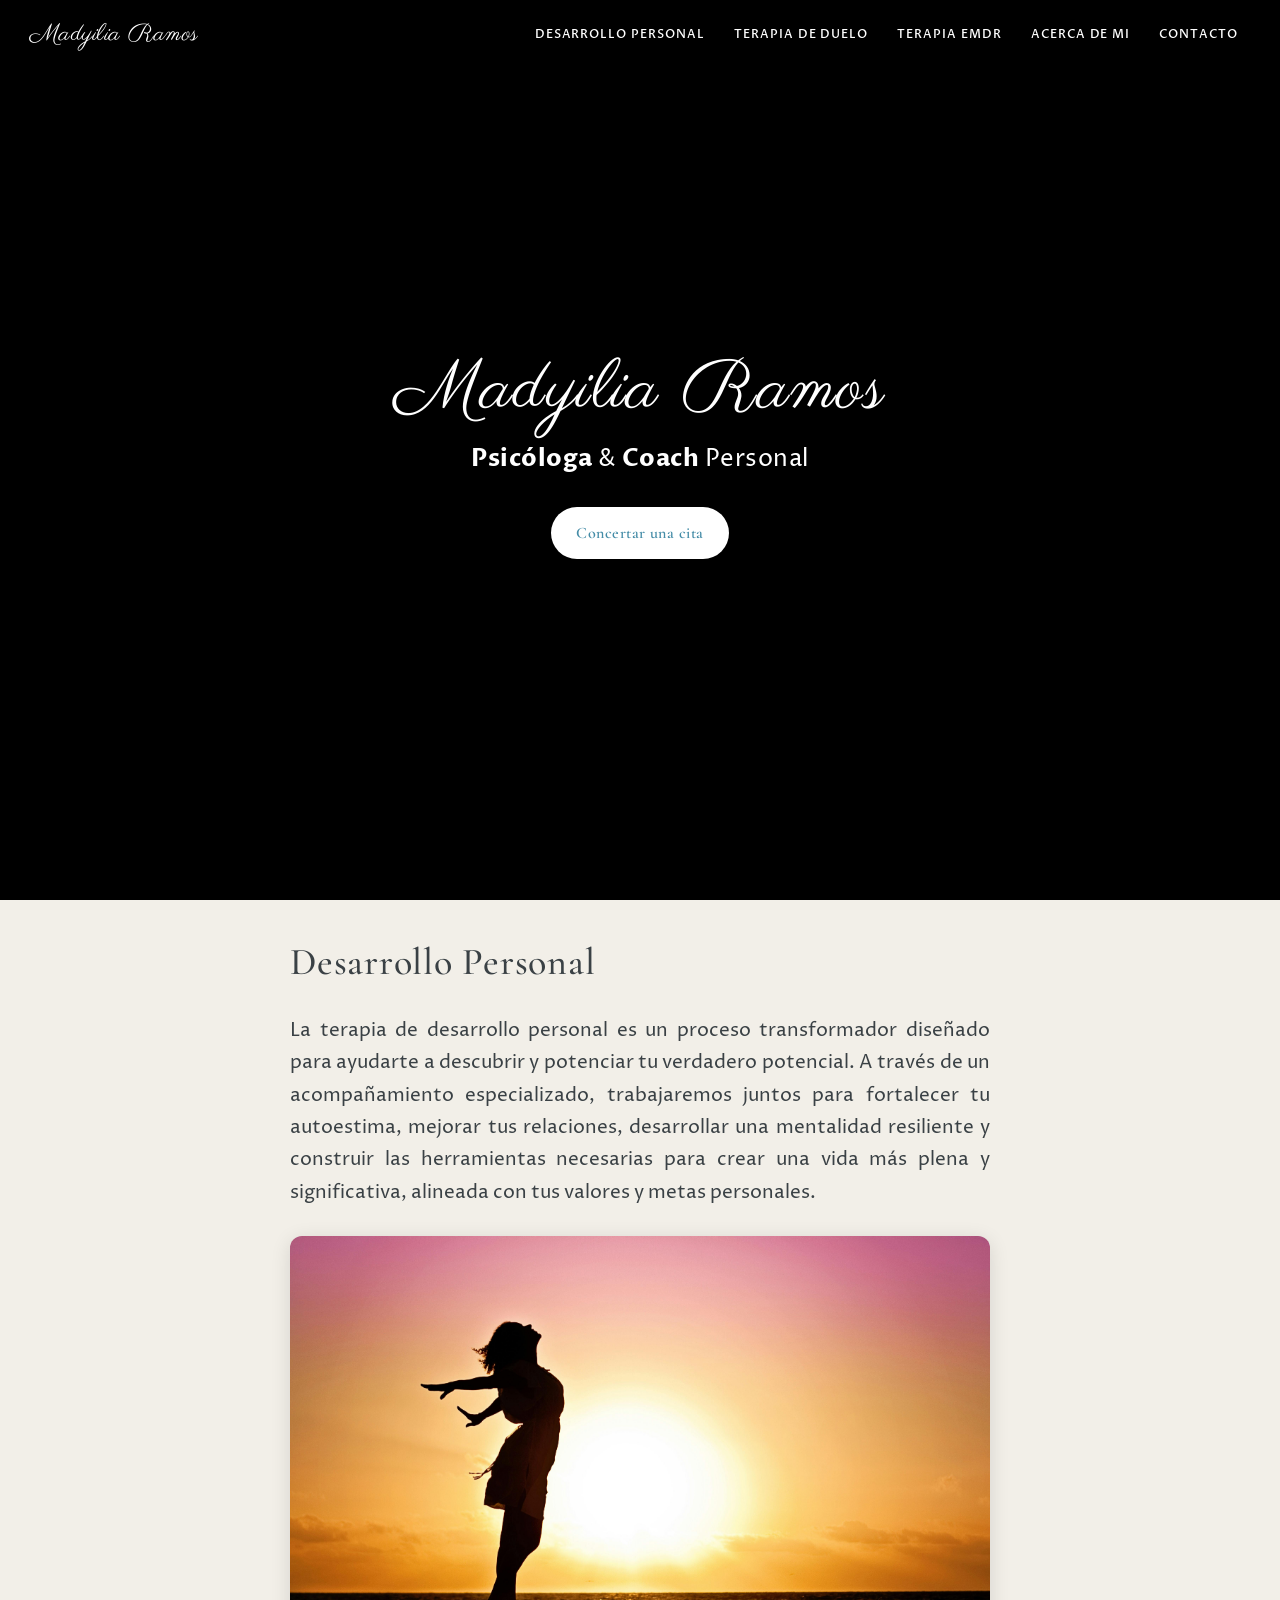
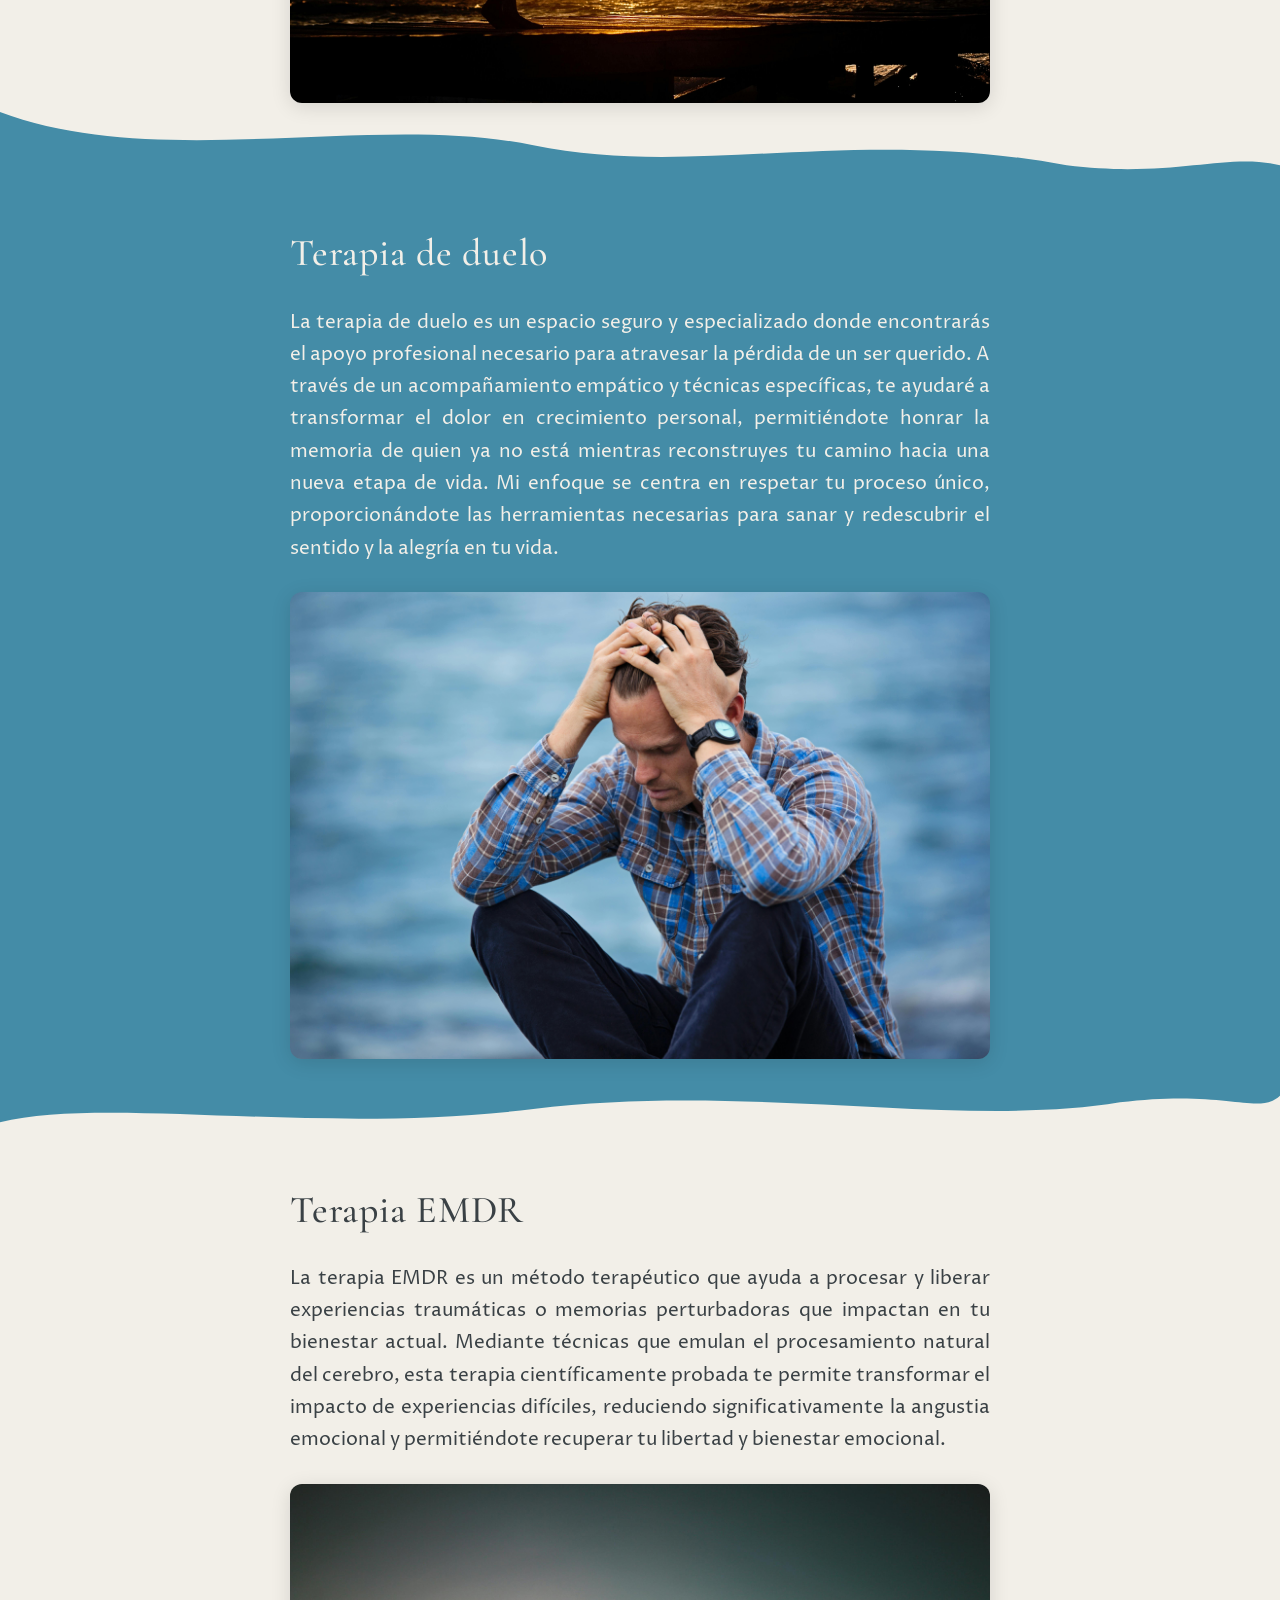
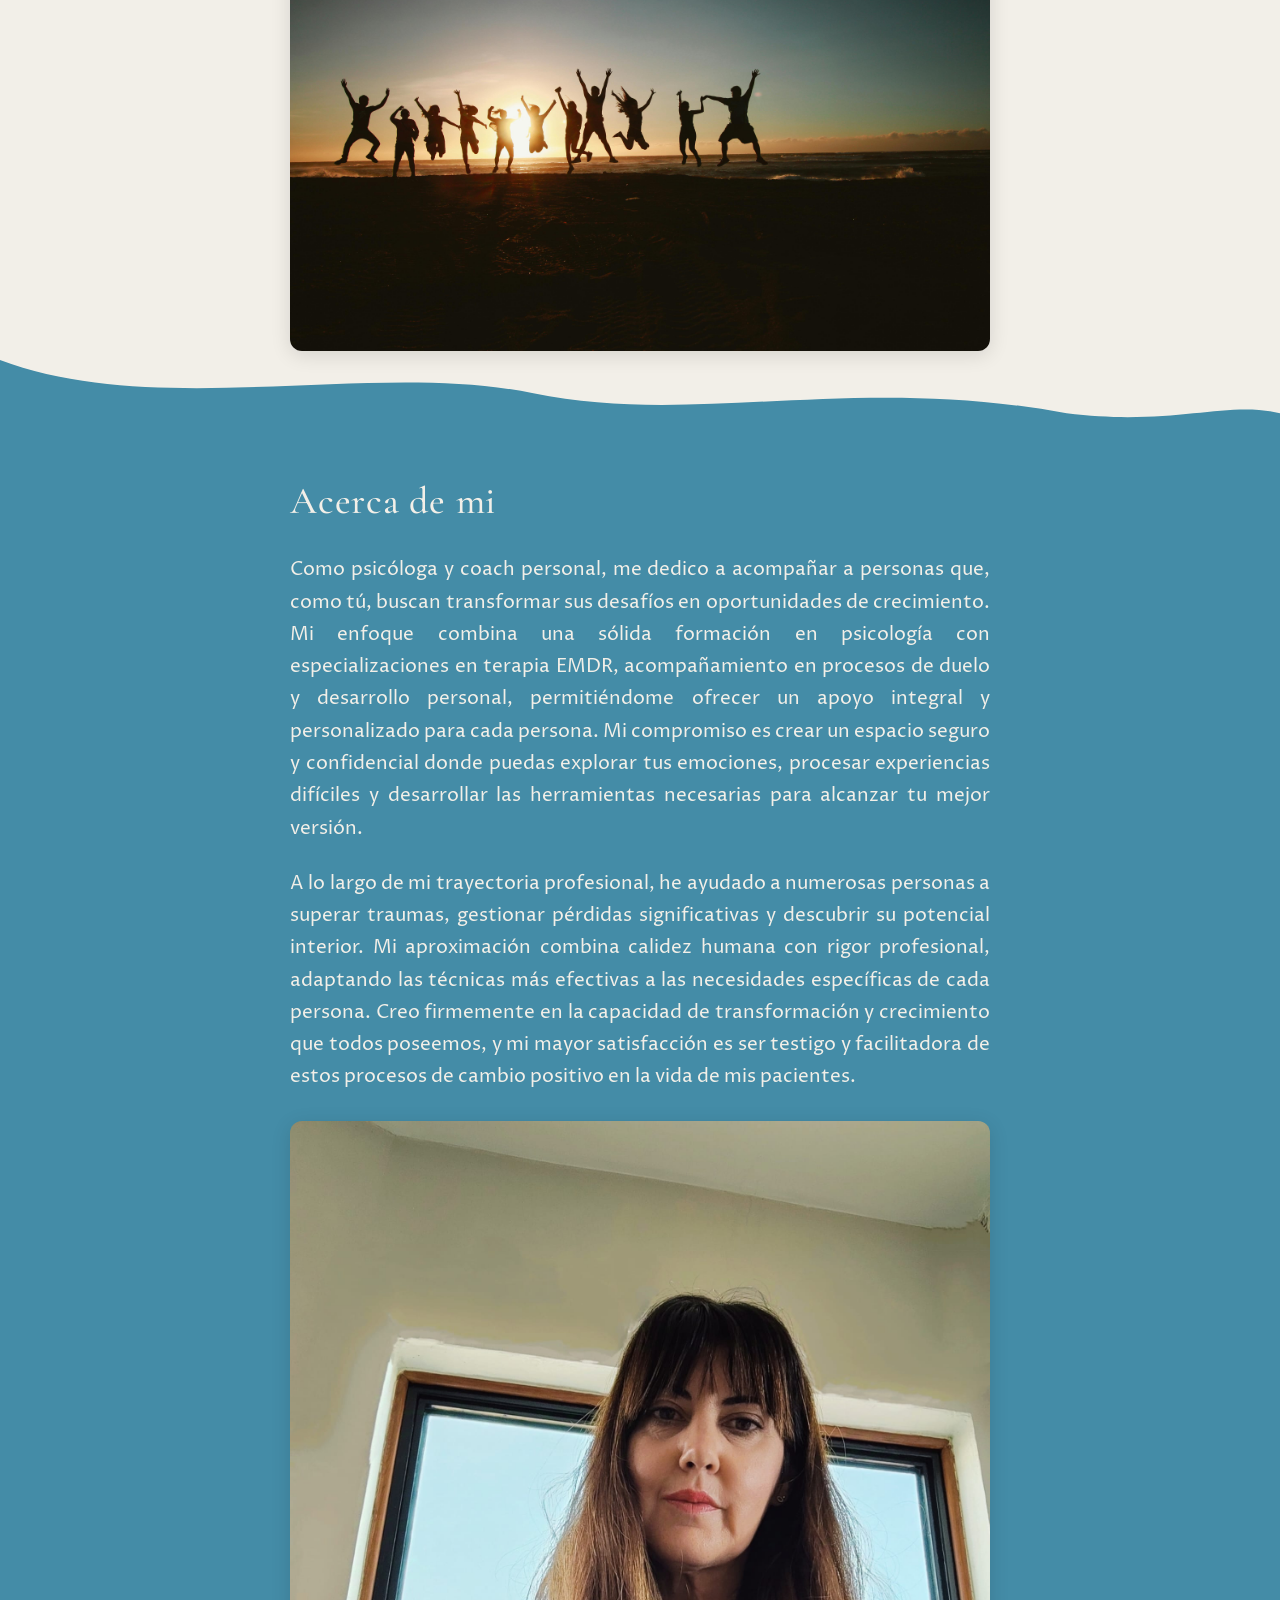
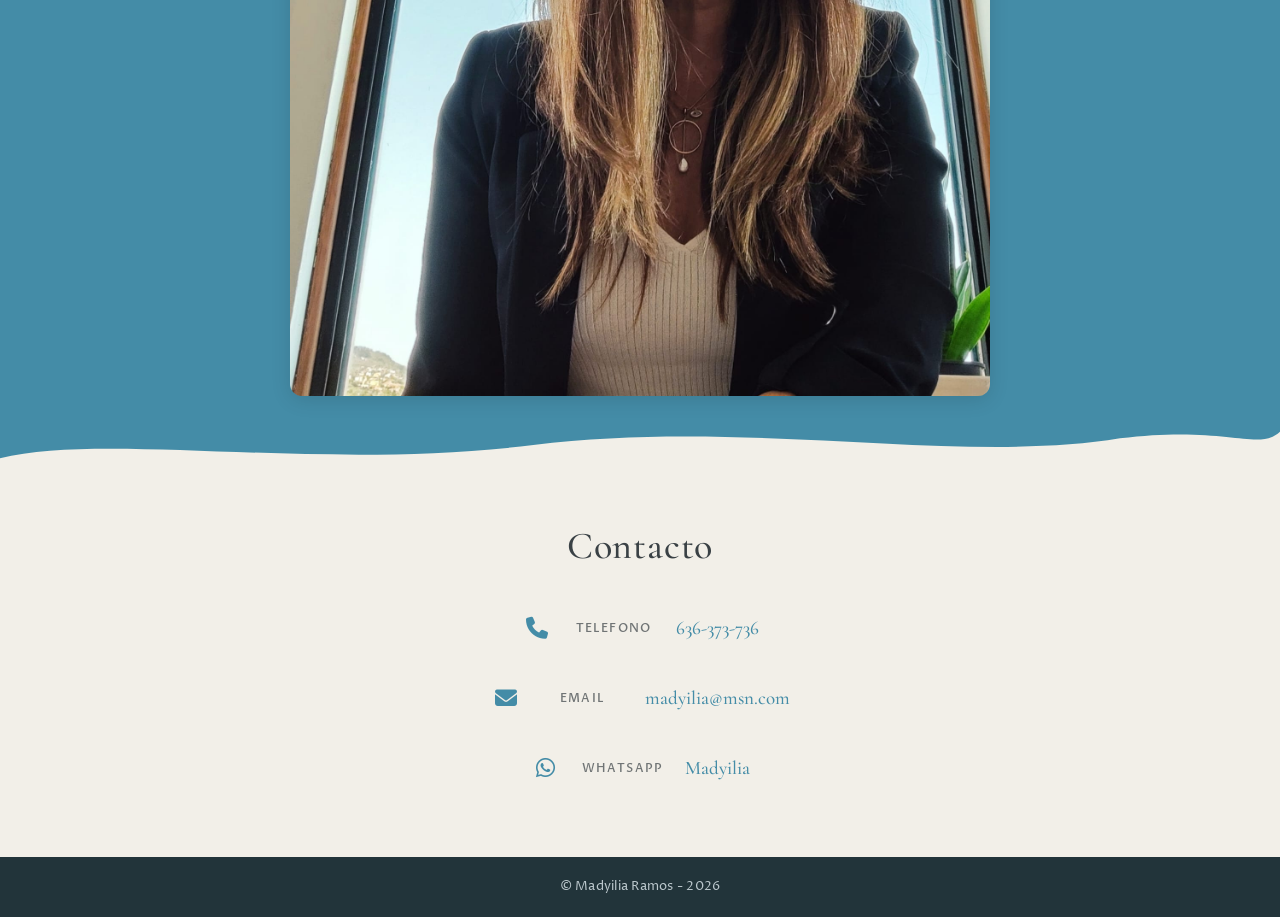
==== index.html @ 3006265f "adding automatic year" ====
<!DOCTYPE html>
<html lang="es">
<head>
    <meta charset="UTF-8">
    <meta name="viewport" content="width=device-width, initial-scale=1.0">
    <title>Madyilia Ramos - Psicóloga & Coach Personal</title>
    <meta name="description" content="Madyilia Ramos - Psicóloga & Coach Personal">

    <!-- Open Graph -->
    <meta property="og:title" content="Madyilia Ramos - Psicóloga & Coach Personal">
    <meta property="og:description" content="Madyilia Ramos - Psicóloga & Coach Personal">
    <meta property="og:type" content="website">

    <!-- Google Fonts -->
    <link rel="preconnect" href="https://fonts.googleapis.com">
    <link rel="preconnect" href="https://fonts.gstatic.com" crossorigin>
    <link href="https://fonts.googleapis.com/css2?family=Cormorant+Garamond:ital,wght@0,400;0,500;0,600;0,700;1,400&family=Parisienne&family=Proza+Libre:ital,wght@0,400;0,500;0,600;1,400&display=swap" rel="stylesheet">

    <!-- Font Awesome -->
    <link rel="stylesheet" href="https://cdnjs.cloudflare.com/ajax/libs/font-awesome/6.6.0/css/all.min.css">

    <!-- Custom Stylesheet -->
    <link rel="stylesheet" href="css/style.css">
</head>
<body>
    <!-- Top Navigation Bar -->
    <nav class="top-nav">
        <div class="nav-brand">
            <a href="#site-head">Madyilia Ramos</a>
        </div>
        <div class="nav-links">
            <a class="nav-item" href="#desarrollo-personal" data-section="desarrollo-personal">Desarrollo Personal</a>
            <a class="nav-item" href="#terapia-de-duelo" data-section="terapia-de-duelo">Terapia de duelo</a>
            <a class="nav-item" href="#terapia-emdr" data-section="terapia-emdr">Terapia EMDR</a>
            <a class="nav-item" href="#acerca-de-mi" data-section="acerca-de-mi">Acerca de mi</a>
            <a class="nav-item" href="#contacto" data-section="contacto">Contacto</a>
        </div>
    </nav>

    <!-- Header / Hero Section -->
    <header id="site-head">
        <video autoplay muted loop playsinline>
            <source src="videos/header.mp4" type="video/mp4">
        </video>
        <div class="hero-overlay"></div>

        <div class="vertical">
            <div class="site-head-content inner">
                <h1 class="blog-title">Madyilia Ramos</h1>
                <h2 class="blog-description"><b>Psicóloga</b> & <b>Coach</b> Personal</h2>
                <a class="cta-button" href="#contacto">Concertar una cita</a>
            </div>
        </div>

        <a id="header-arrow" href="#desarrollo-personal">
            <i class="fa fa-angle-down"></i>
        </a>
    </header>

    <!-- Main Content -->
    <main>
        <!-- Section 1: Desarrollo Personal (Light) -->
        <div class="post-holder light">
            <article class="post first" id="desarrollo-personal">
                <header class="post-header">
                    <h2 class="post-title">Desarrollo Personal</h2>
                </header>
                <section class="post-content">
                    <p>La terapia de desarrollo personal es un proceso transformador diseñado para ayudarte a descubrir y potenciar tu verdadero potencial. A través de un acompañamiento especializado, trabajaremos juntos para fortalecer tu autoestima, mejorar tus relaciones, desarrollar una mentalidad resiliente y construir las herramientas necesarias para crear una vida más plena y significativa, alineada con tus valores y metas personales.</p>
                    <img src="images/desarrollopersonal.jpg" alt="Desarrollo personal">
                </section>
            </article>
        </div>

        <!-- Section 2: Terapia de duelo (Dark) -->
        <div class="post-holder dark">
            <article class="post" id="terapia-de-duelo">
                <header class="post-header">
                    <h2 class="post-title">Terapia de duelo</h2>
                </header>
                <section class="post-content">
                    <p>La terapia de duelo es un espacio seguro y especializado donde encontrarás el apoyo profesional necesario para atravesar la pérdida de un ser querido. A través de un acompañamiento empático y técnicas específicas, te ayudaré a transformar el dolor en crecimiento personal, permitiéndote honrar la memoria de quien ya no está mientras reconstruyes tu camino hacia una nueva etapa de vida. Mi enfoque se centra en respetar tu proceso único, proporcionándote las herramientas necesarias para sanar y redescubrir el sentido y la alegría en tu vida.</p>
                    <img src="images/duelo.jpg" alt="Terapia de duelo">
                </section>
            </article>
        </div>

        <!-- Section 3: Terapia EMDR (Light) -->
        <div class="post-holder light">
            <article class="post" id="terapia-emdr">
                <header class="post-header">
                    <h2 class="post-title">Terapia EMDR</h2>
                </header>
                <section class="post-content">
                    <p>La terapia EMDR es un método terapéutico que ayuda a procesar y liberar experiencias traumáticas o memorias perturbadoras que impactan en tu bienestar actual. Mediante técnicas que emulan el procesamiento natural del cerebro, esta terapia científicamente probada te permite transformar el impacto de experiencias difíciles, reduciendo significativamente la angustia emocional y permitiéndote recuperar tu libertad y bienestar emocional.</p>
                    <img src="images/felicidad.jpg" alt="Terapia EMDR">
                </section>
            </article>
        </div>

        <!-- Section 4: Acerca de mi (Dark) -->
        <div class="post-holder dark">
            <article class="post" id="acerca-de-mi">
                <header class="post-header">
                    <h2 class="post-title">Acerca de mi</h2>
                </header>
                <section class="post-content">
                    <p>Como psicóloga y coach personal, me dedico a acompañar a personas que, como tú, buscan transformar sus desafíos en oportunidades de crecimiento. Mi enfoque combina una sólida formación en psicología con especializaciones en terapia EMDR, acompañamiento en procesos de duelo y desarrollo personal, permitiéndome ofrecer un apoyo integral y personalizado para cada persona. Mi compromiso es crear un espacio seguro y confidencial donde puedas explorar tus emociones, procesar experiencias difíciles y desarrollar las herramientas necesarias para alcanzar tu mejor versión.</p>
                    <p>A lo largo de mi trayectoria profesional, he ayudado a numerosas personas a superar traumas, gestionar pérdidas significativas y descubrir su potencial interior. Mi aproximación combina calidez humana con rigor profesional, adaptando las técnicas más efectivas a las necesidades específicas de cada persona. Creo firmemente en la capacidad de transformación y crecimiento que todos poseemos, y mi mayor satisfacción es ser testigo y facilitadora de estos procesos de cambio positivo en la vida de mis pacientes.</p>
                    <img src="images/madyi.jpeg" alt="Madyilia">
                </section>
            </article>
        </div>

        <!-- Section 5: Contacto (Light) -->
        <div class="post-holder light last">
            <article class="post last" id="contacto">
                <header class="post-header">
                    <h2 class="post-title">Contacto</h2>
                </header>
                <section class="post-content">
                    <div class="contact-list">
                        <div class="contact-item">
                            <a href="tel:+34636373736" class="contact-link">
                                <i class="fa fa-phone"></i>
                                <span class="contact-label">telefono</span>
                                <span class="contact-value">636-373-736</span>
                            </a>
                        </div>
                        <div class="contact-item">
                            <a href="mailto:madyilia@msn.com" class="contact-link">
                                <i class="fa fa-envelope"></i>
                                <span class="contact-label">email</span>
                                <span class="contact-value">madyilia@msn.com</span>
                            </a>
                        </div>
                        <div class="contact-item">
                            <a href="https://wa.me/+34636373736" class="contact-link" target="_blank" rel="noopener">
                                <i class="fa-brands fa-whatsapp"></i>
                                <span class="contact-label">whatsapp</span>
                                <span class="contact-value">Madyilia</span>
                            </a>
                        </div>
                    </div>
                </section>
            </article>
        </div>
    </main>

    <!-- Footer -->
    <footer class="site-footer">
        <p class="copyright">&copy; Madyilia Ramos - <span id="current-year"></span></p>
    </footer>

    <!-- JavaScript -->
    <script src="js/main.js"></script>
</body>
</html>
---- css/style.css ----
/* ===== CSS Custom Properties ===== */
:root {
    /* Cover / Landing area */
    --cover-text-color: #b2dcf7;
    --highlight: #448ca7;
    --highlight-contrast: #b2dcf7;
    --highlight-inverse: #b2dcf7;
    --highlight-inverse-contrast: white;

    /* Sticky navigation */
    --sticky-menu-text-color: #448ca7;

    /* Light section */
    --section-light-text-color: #3a4145;
    --section-light-bg-color: #f2efe8;

    /* Dark section */
    --section-dark-text-color: #f2efe8;
    --section-dark-bg-color: #448ca7;

    /* Shared */
    --section-uni-quote: grey;
    --section-uni-code-bg-color: #e0ded7;

    /* Footer */
    --footer-color-background: #22343a;
    --footer-color: #bbc7cc;

    /* Dynamic variables */
    --color-text: var(--section-light-text-color);
    --color-background: var(--section-light-bg-color);
}

/* ===== CSS Reset / Normalize ===== */
*, *::before, *::after {
    box-sizing: border-box;
}

/* ===== Base Styles ===== */
html {
    height: 100%;
    max-height: 100%;
    font-size: 62.5%;
    overflow-x: hidden;
    scroll-behavior: smooth;
}

body {
    margin: 0;
    height: 100%;
    max-height: 100%;
    font-family: "Proza Libre", sans-serif;
    font-size: 1.9rem;
    line-height: 1.7em;
    color: var(--section-light-text-color);
    font-weight: 400;
}

::selection {
    color: #222;
    background: #d6edff;
    text-shadow: none;
}

/* ===== Typography ===== */
h1, h2, h3, h4, h5, h6 {
    text-rendering: optimizeLegibility;
    line-height: 1.1;
    margin-top: 0;
    margin-bottom: 0.5em;
    font-family: "Cormorant Garamond", Georgia, serif;
    font-weight: 600;
    letter-spacing: 0.01em;
}

h1 {
    font-size: 5rem;
    line-height: 1.15em;
    font-weight: 500;
}

h2 {
    font-size: 3.8rem;
    line-height: 1.2em;
    font-weight: 600;
}

h3 {
    font-size: 3.2rem;
    line-height: 1.25em;
}

h4 {
    font-size: 2.8rem;
    line-height: 1.3em;
}

h5 {
    font-size: 2.4rem;
}

h6 {
    font-size: 2rem;
}

p {
    margin: 1.2em 0;
}

a {
    color: inherit;
    transition: all ease 0.3s;
}

a:hover {
    color: var(--sticky-menu-text-color);
}

img {
    max-width: 100%;
    height: auto;
}

/* ===== Header / Hero Section ===== */
#site-head {
    position: relative;
    display: table;
    width: 100%;
    height: 100vh;
    margin-bottom: 0;
    text-align: center;
    color: #fff;
    background: #000;
    overflow: hidden;
}

#site-head video {
    position: absolute;
    top: 0;
    left: 0;
    min-width: 100%;
    min-height: 100%;
    width: auto;
    height: auto;
    object-fit: cover;
    z-index: 1;
}

.hero-overlay {
    position: absolute;
    top: 0;
    left: 0;
    right: 0;
    bottom: 0;
    background: linear-gradient(
        to bottom,
        rgba(0, 0, 0, 0.4) 0%,
        rgba(0, 0, 0, 0.2) 40%,
        rgba(0, 0, 0, 0.3) 100%
    );
    z-index: 2;
}

#site-head .vertical {
    display: table-cell;
    vertical-align: middle;
    position: relative;
    z-index: 3;
}

#site-head .site-head-content {
    padding: 0 20px;
    position: relative;
    z-index: 3;
}

.blog-title {
    margin: 10px 0;
    font-size: 7rem;
    font-family: "Parisienne", cursive;
    font-weight: 400;
    letter-spacing: 0.02em;
    color: #fff;
    text-shadow: 0 2px 20px rgba(0, 0, 0, 0.5), 0 1px 3px rgba(0, 0, 0, 0.3);
}

.blog-description {
    margin: 0 0 2rem 0;
    font-size: 2.4rem;
    line-height: 1.5em;
    font-weight: 400;
    font-family: "Proza Libre", sans-serif;
    letter-spacing: 0.02em;
    color: #fff;
    text-shadow: 0 1px 10px rgba(0, 0, 0, 0.5), 0 1px 2px rgba(0, 0, 0, 0.3);
}

/* Hero CTA Button */
#site-head .cta-button {
    display: inline-block;
    font-family: "Cormorant Garamond", Georgia, serif;
    font-size: 1.6rem;
    font-weight: 600;
    text-decoration: none;
    color: var(--section-dark-bg-color);
    background-color: #fff;
    padding: 1rem 2.5rem;
    border-radius: 30px;
    letter-spacing: 0.03em;
    transition: all 0.3s ease;
    box-shadow: 0 4px 20px rgba(0, 0, 0, 0.3);
    margin-top: 1rem;
}

#site-head .cta-button:hover {
    background-color: var(--section-light-bg-color);
    box-shadow: 0 6px 25px rgba(0, 0, 0, 0.4);
    transform: translateY(-2px);
    color: var(--section-dark-bg-color);
}

/* ===== Top Navigation Bar ===== */
.top-nav {
    position: fixed;
    top: 0;
    left: 0;
    right: 0;
    z-index: 99999;
    display: flex;
    justify-content: space-between;
    align-items: center;
    padding: 1rem 3rem;
    background-color: rgba(255, 255, 255, 0.97);
    box-shadow: 0 2px 20px rgba(0, 0, 0, 0.08);
    transition: all 0.3s ease;
}

.top-nav.at-top {
    background-color: rgba(0, 0, 0, 0.25);
    box-shadow: none;
}

.top-nav.at-top .nav-brand a,
.top-nav.at-top .nav-item {
    color: #fff;
    text-shadow: 0 1px 3px rgba(0, 0, 0, 0.4);
}

.top-nav.at-top .nav-item:hover,
.top-nav.at-top .nav-item.active {
    color: #fff;
}

.top-nav.at-top .nav-item.active::after {
    background-color: #fff;
}

.nav-brand a {
    font-family: "Parisienne", cursive;
    font-size: 2.4rem;
    font-weight: 400;
    text-decoration: none;
    color: var(--section-light-text-color);
    letter-spacing: 0.02em;
    transition: all 0.3s ease;
}

.nav-brand a:hover {
    color: var(--sticky-menu-text-color);
}

.nav-links {
    display: flex;
    align-items: center;
    gap: 0.5rem;
}

.nav-item {
    font-family: "Proza Libre", sans-serif;
    font-size: 1.2rem;
    font-weight: 500;
    text-decoration: none;
    color: var(--section-light-text-color);
    text-transform: uppercase;
    letter-spacing: 0.08em;
    padding: 0.8rem 1.2rem;
    border-radius: 4px;
    transition: all 0.3s ease;
    position: relative;
}

.nav-item:hover {
    color: var(--sticky-menu-text-color);
}

.nav-item.active {
    color: var(--sticky-menu-text-color);
}

.nav-item.active::after {
    content: '';
    position: absolute;
    bottom: 4px;
    left: 50%;
    transform: translateX(-50%);
    width: 20px;
    height: 2px;
    background-color: var(--sticky-menu-text-color);
    border-radius: 1px;
}

/* Header Arrow */
#header-arrow {
    font-size: 140px;
    margin: -10px auto;
    text-align: center;
    position: absolute;
    width: 100%;
    left: 0;
    bottom: -120px;
    cursor: pointer;
    opacity: 0.6;
    transition: all ease 0.3s;
    text-decoration: none;
    color: #fff;
    z-index: 3;
    text-shadow: 0 2px 10px rgba(0, 0, 0, 0.3);
}

#header-arrow:hover {
    opacity: 0.9;
}


/* ===== Content Sections ===== */
.post-holder {
    width: 100%;
    height: 100%;
    text-align: justify;
    background-color: var(--color-background);
    color: var(--color-text);
    position: relative;
    padding-bottom: 20px;
}

.post-holder.light {
    --color-text: var(--section-light-text-color);
    --color-background: var(--section-light-bg-color);
    background-color: var(--section-light-bg-color);
    color: var(--section-light-text-color);
}

.post-holder.dark {
    --color-text: var(--section-dark-text-color);
    --color-background: var(--section-dark-bg-color);
    background-color: var(--section-dark-bg-color);
    color: var(--section-dark-text-color);
}

/* Section dividers - organic wave shape */
.post-holder::after {
    content: '';
    position: absolute;
    bottom: -1px;
    left: 0;
    right: 0;
    height: 80px;
    z-index: 1;
    pointer-events: none;
}

.post-holder.light::after {
    background: url("data:image/svg+xml,%3Csvg xmlns='http://www.w3.org/2000/svg' viewBox='0 0 1200 120' preserveAspectRatio='none'%3E%3Cpath d='M0,0 C150,90 350,0 500,50 C650,100 800,20 1000,80 C1100,100 1150,60 1200,80 L1200,120 L0,120 Z' fill='%23448ca7'/%3E%3C/svg%3E") no-repeat bottom center;
    background-size: 100% 100%;
}

.post-holder.dark::after {
    background: url("data:image/svg+xml,%3Csvg xmlns='http://www.w3.org/2000/svg' viewBox='0 0 1200 120' preserveAspectRatio='none'%3E%3Cpath d='M0,80 C100,40 300,100 500,60 C700,20 900,90 1050,50 C1150,30 1180,70 1200,40 L1200,120 L0,120 Z' fill='%23f2efe8'/%3E%3C/svg%3E") no-repeat bottom center;
    background-size: 100% 100%;
}

.post-holder.last::after,
.post-holder:last-child::after {
    display: none;
}

/* Post Content */
.post {
    position: relative;
    width: 80%;
    max-width: 700px;
    margin: 0 auto;
    padding-bottom: 4rem;
    padding-top: 4rem;
    hyphens: auto;
    scroll-margin-top: 80px;
}

.post-header {
    margin-bottom: 1.5em;
}

.post-title {
    margin: 0;
    font-family: "Cormorant Garamond", Georgia, serif;
    font-weight: 500;
    letter-spacing: 0.02em;
}

.post-title a {
    text-decoration: none;
}

.post-content img {
    display: block;
    max-width: 100%;
    margin: 1.5em auto;
    border-radius: 12px;
    box-shadow: 0 4px 20px rgba(0, 0, 0, 0.12);
}

/* ===== Contact List ===== */
.contact-list {
    display: flex;
    flex-direction: column;
    align-items: center;
    gap: 1.2rem;
}

.contact-item {
    display: block;
}

.contact-link {
    display: flex;
    align-items: center;
    gap: 1.2rem;
    text-decoration: none;
    font-size: 1.7rem;
    padding: 1.2rem 1.5rem;
    border-radius: 6px;
    transition: all 0.3s ease;
    border: 1px solid transparent;
}

.contact-link:hover {
    background-color: rgba(0, 0, 0, 0.03);
    border-color: rgba(0, 0, 0, 0.08);
}

.contact-link i {
    font-size: 2.2rem;
    width: 3rem;
    text-align: center;
    color: var(--sticky-menu-text-color);
}

.contact-label {
    text-transform: uppercase;
    font-family: "Proza Libre", sans-serif;
    font-weight: 500;
    font-size: 1.2rem;
    letter-spacing: 0.1em;
    min-width: 100px;
    opacity: 0.7;
}

.contact-value {
    color: var(--sticky-menu-text-color);
    font-family: "Cormorant Garamond", Georgia, serif;
    font-size: 1.9rem;
    font-weight: 500;
}

/* Center the contact section */
#contacto {
    text-align: center;
}

#contacto .post-header {
    text-align: center;
}

#contacto .post-content {
    display: flex;
    justify-content: center;
}

/* ===== Footer ===== */
.site-footer {
    background: var(--footer-color-background);
    color: var(--footer-color);
    font-family: "Proza Libre", sans-serif;
    font-size: 1.3rem;
    position: relative;
    margin: 0;
    padding: 1.5rem 0;
    line-height: 1.5em;
    text-align: center;
    letter-spacing: 0.02em;
}

.site-footer a {
    color: var(--footer-color);
    text-decoration: none;
    transition: color 0.3s ease;
}

.site-footer a:hover {
    color: var(--sticky-menu-text-color);
}

.copyright {
    margin: 0.5rem 0;
}

/* ===== Media Queries - Tablet (< 1130px) ===== */
@media only screen and (max-width: 1130px) {
    .top-nav {
        padding: 0.8rem 1.5rem;
    }

    .nav-brand a {
        font-size: 2rem;
    }

    .nav-item {
        font-size: 1.1rem;
        padding: 0.6rem 0.8rem;
    }

    .post-holder {
        padding-top: 20px;
    }

    .post-holder::after {
        height: 60px;
    }

    #site-head {
        min-height: 240px;
        padding: 15% 0;
        height: 100vh;
    }

    .blog-title {
        font-size: 6rem;
    }

    .blog-description {
        font-size: 2rem;
        line-height: 1.5em;
    }

    #site-head .cta-button {
        font-size: 1.4rem;
        padding: 0.9rem 2rem;
    }

    .post {
        font-size: 0.95em;
        line-height: 1.65em;
        scroll-margin-top: 70px;
    }

    h1 {
        font-size: 4.2rem;
    }

    h2 {
        font-size: 3.4rem;
    }

    h3 {
        font-size: 2.8rem;
    }

    h4 {
        font-size: 2.4rem;
    }
}

/* ===== Media Queries - Small Tablet (< 900px) ===== */
@media only screen and (max-width: 900px) {
    .top-nav {
        flex-direction: column;
        padding: 0.6rem 1rem;
        gap: 0.3rem;
    }

    .nav-links {
        flex-wrap: wrap;
        justify-content: center;
        gap: 0.2rem;
    }

    .nav-item {
        font-size: 1rem;
        padding: 0.4rem 0.6rem;
    }

    .post {
        scroll-margin-top: 100px;
    }

    .post-holder::after {
        height: 50px;
    }
}

/* ===== Media Queries - Mobile (< 500px) ===== */
@media only screen and (max-width: 500px) {
    .top-nav {
        padding: 0.5rem 0.6rem;
    }

    .nav-brand a {
        font-size: 1.8rem;
    }

    .nav-item {
        font-size: 0.85rem;
        padding: 0.3rem 0.4rem;
        letter-spacing: 0.04em;
    }

    .nav-item.active::after {
        width: 12px;
        bottom: 1px;
    }

    .post-holder {
        padding-top: 20px;
    }

    .post-holder::after {
        height: 40px;
    }

    .post {
        width: auto;
        margin-left: 20px;
        margin-right: 20px;
        font-size: 0.9em;
        line-height: 1.6em;
        scroll-margin-top: 110px;
    }

    #site-head {
        padding: 10% 0;
        height: 85vh;
    }

    #header-arrow {
        display: none;
    }

    .blog-title {
        font-size: 5rem;
    }

    .blog-description {
        font-size: 1.8rem;
    }

    #site-head .cta-button {
        font-size: 1.3rem;
        padding: 0.8rem 1.8rem;
    }

    h1, h2 {
        font-size: 2.8rem;
        line-height: 1.15em;
    }

    h3 {
        font-size: 2.4rem;
    }

    h4 {
        font-size: 2rem;
    }

    .site-footer {
        font-size: 1.1rem;
    }

    .contact-list {
        flex-direction: row;
        justify-content: center;
        gap: 2rem;
    }

    .contact-link {
        padding: 1rem;
    }

    .contact-link i {
        font-size: 3rem;
    }

    .contact-label,
    .contact-value {
        display: none;
    }

    .contact-label {
        min-width: auto;
        width: 100%;
        margin-bottom: 0.3rem;
    }

    .contact-value {
        font-size: 1.7rem;
    }
}
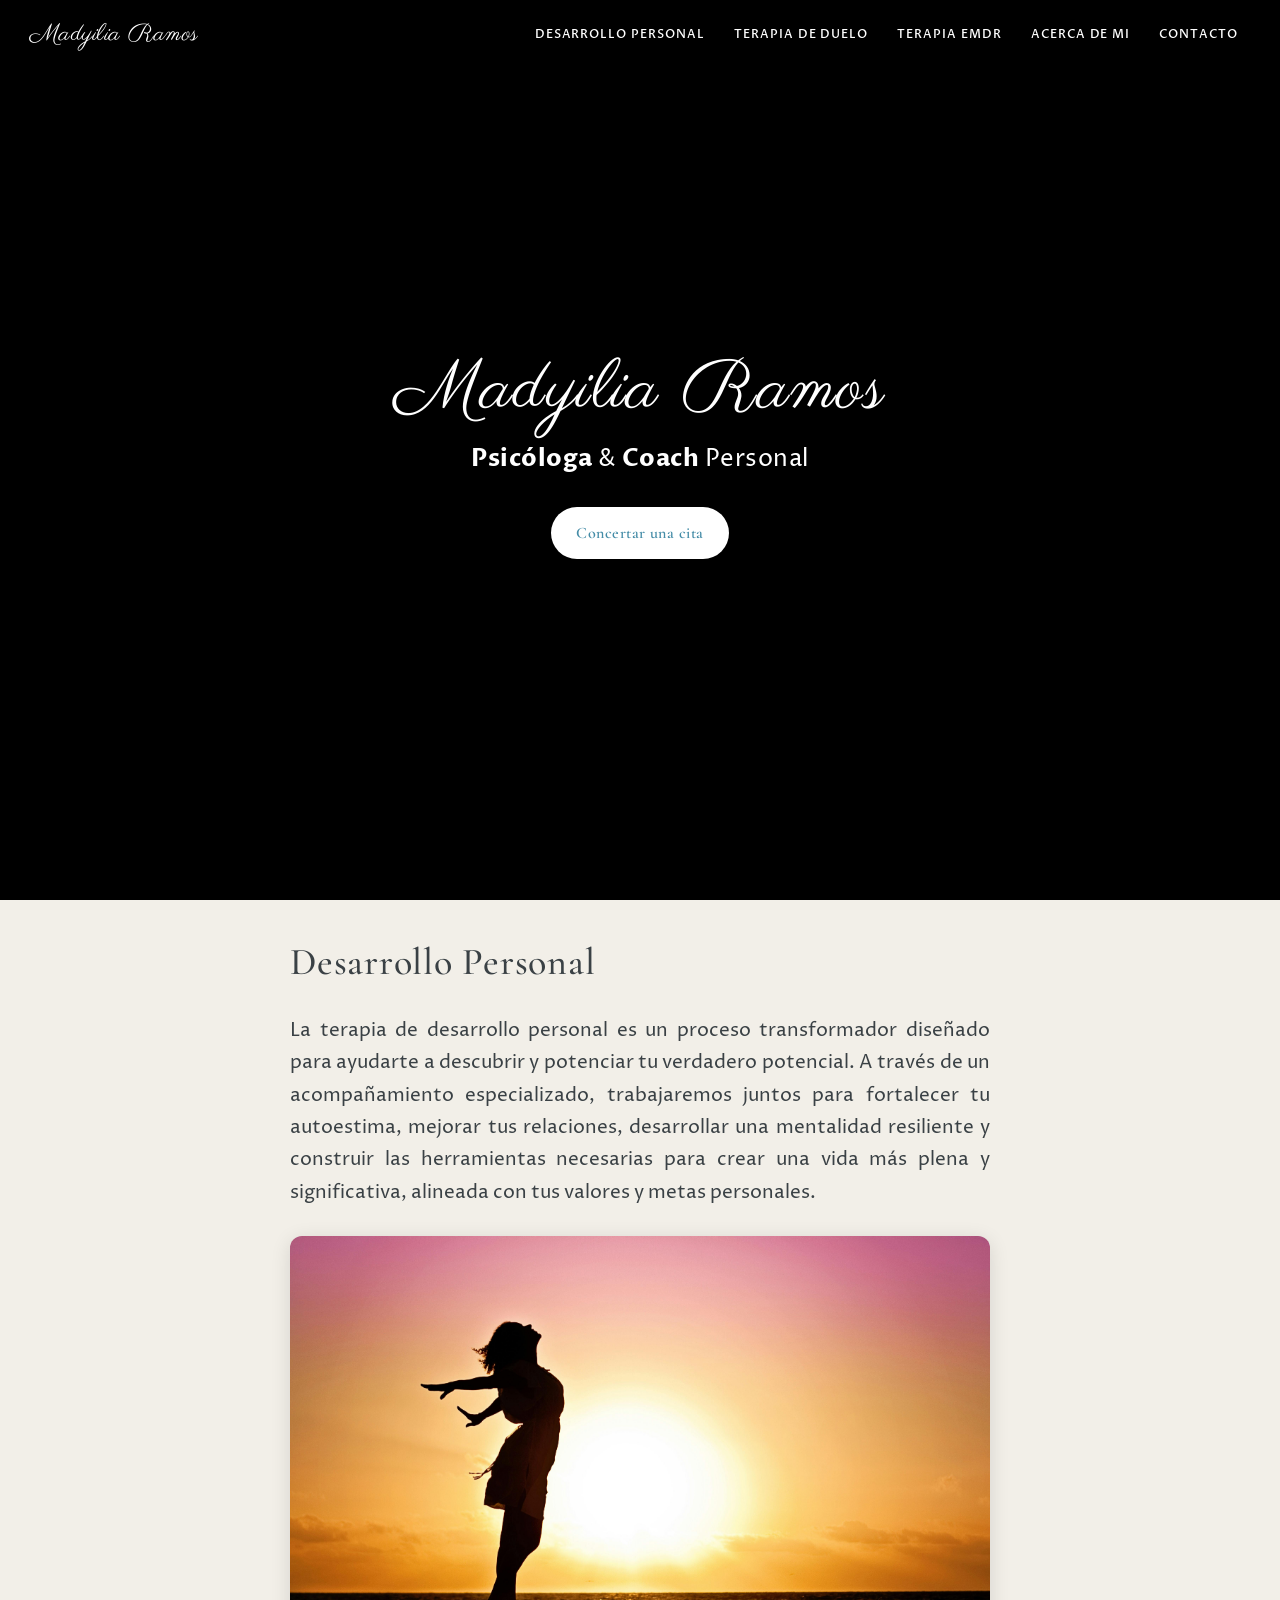
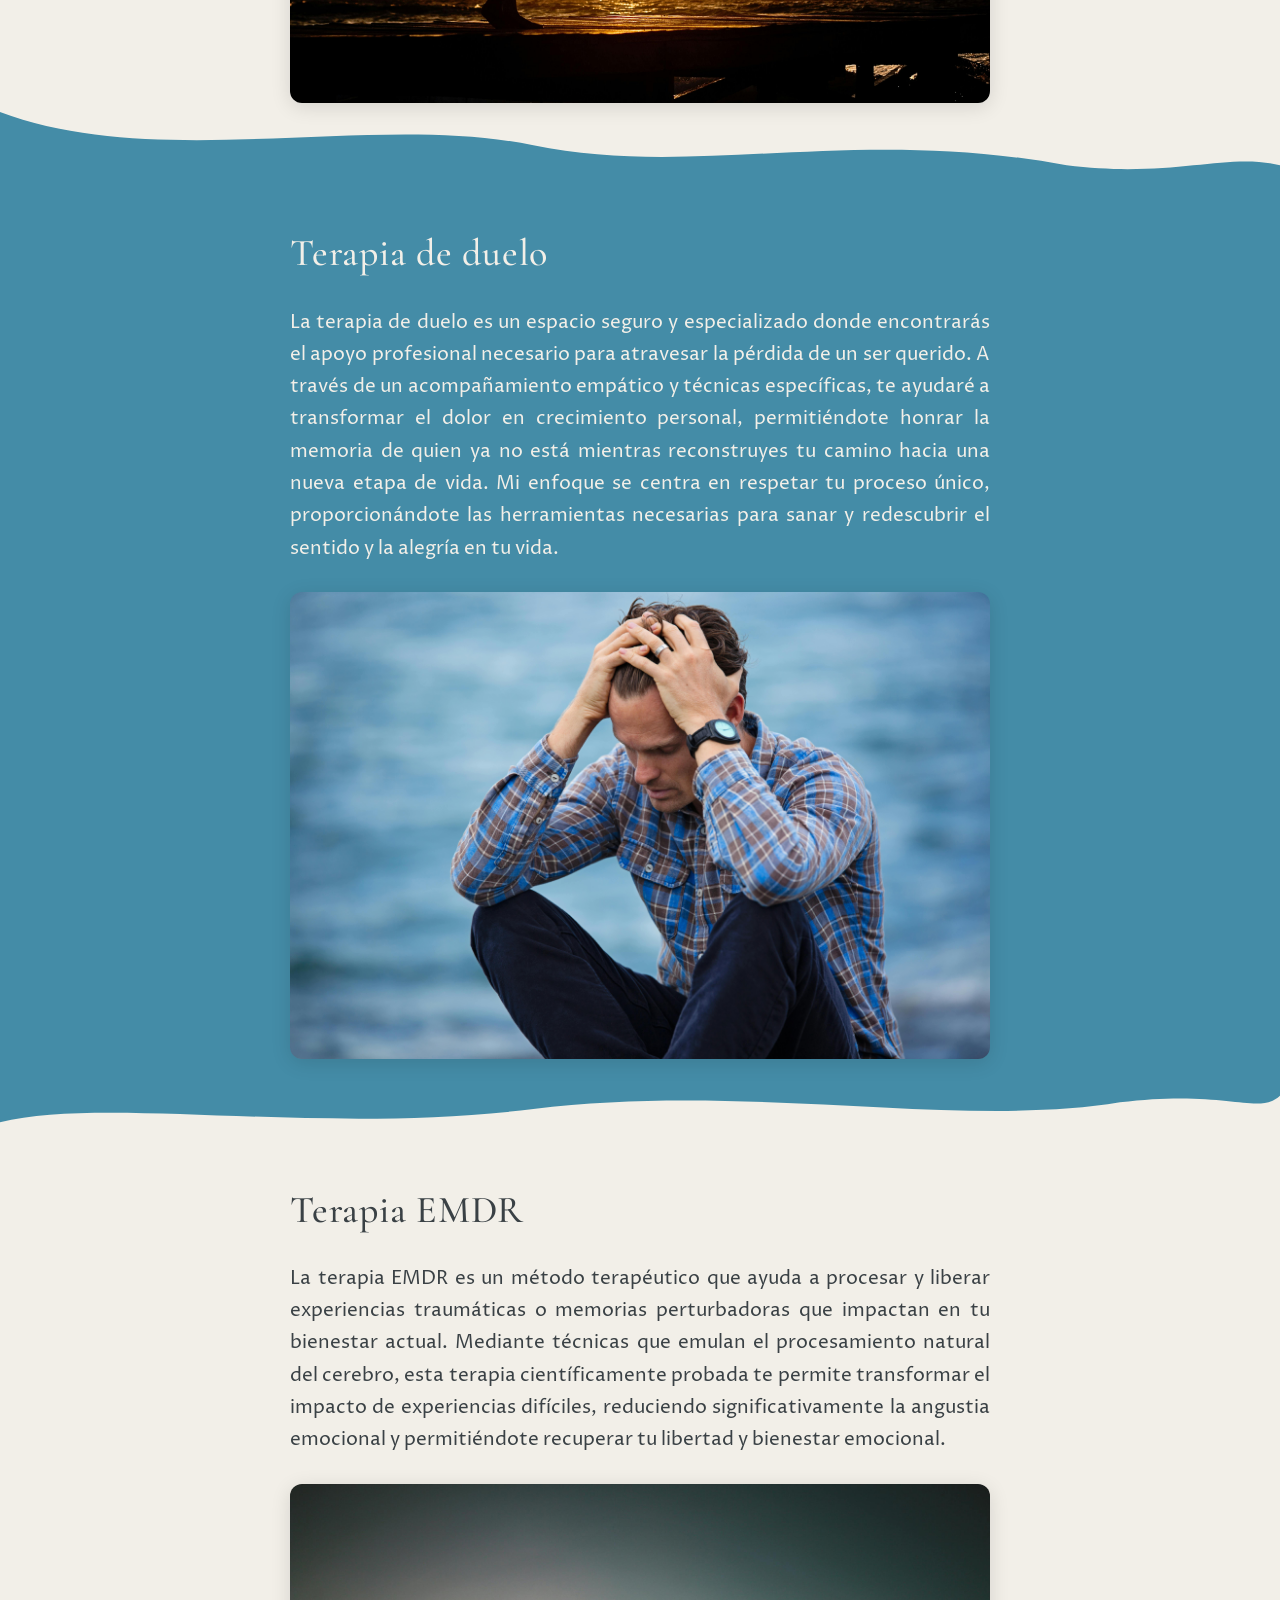
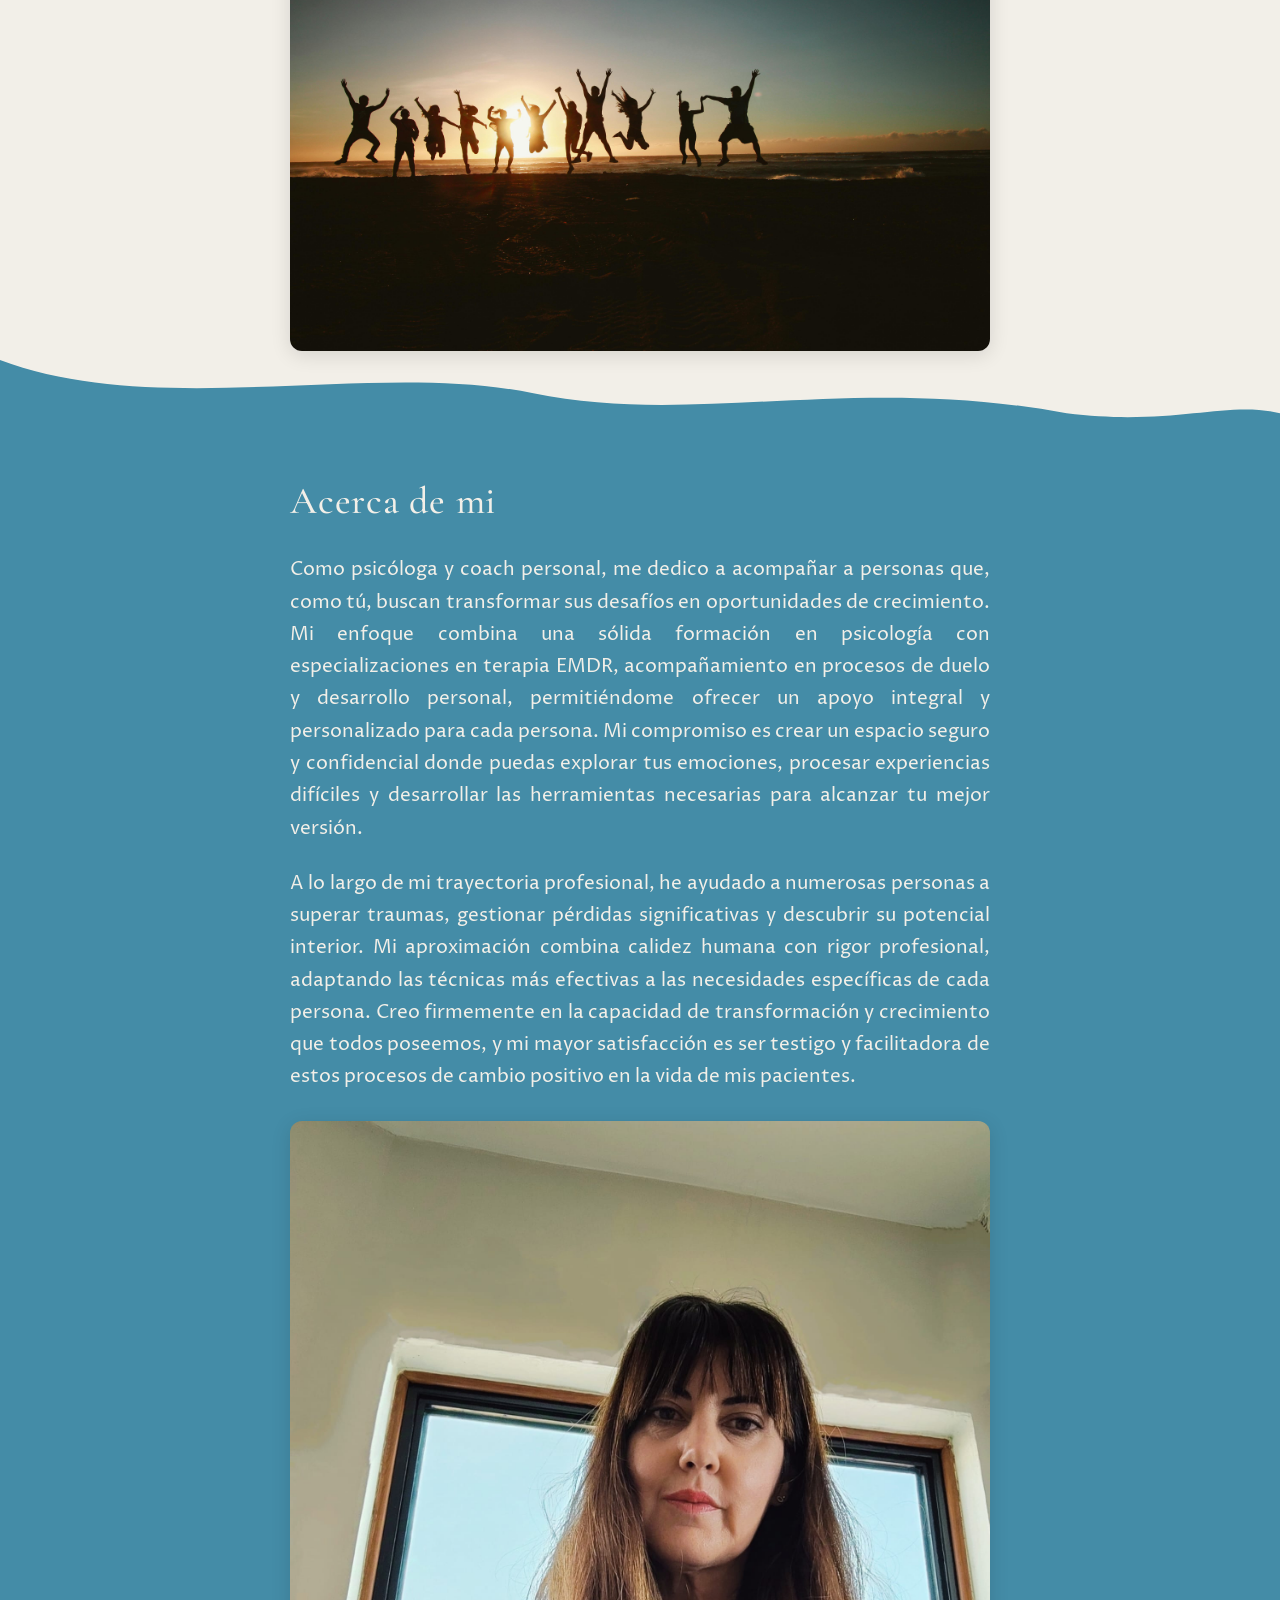
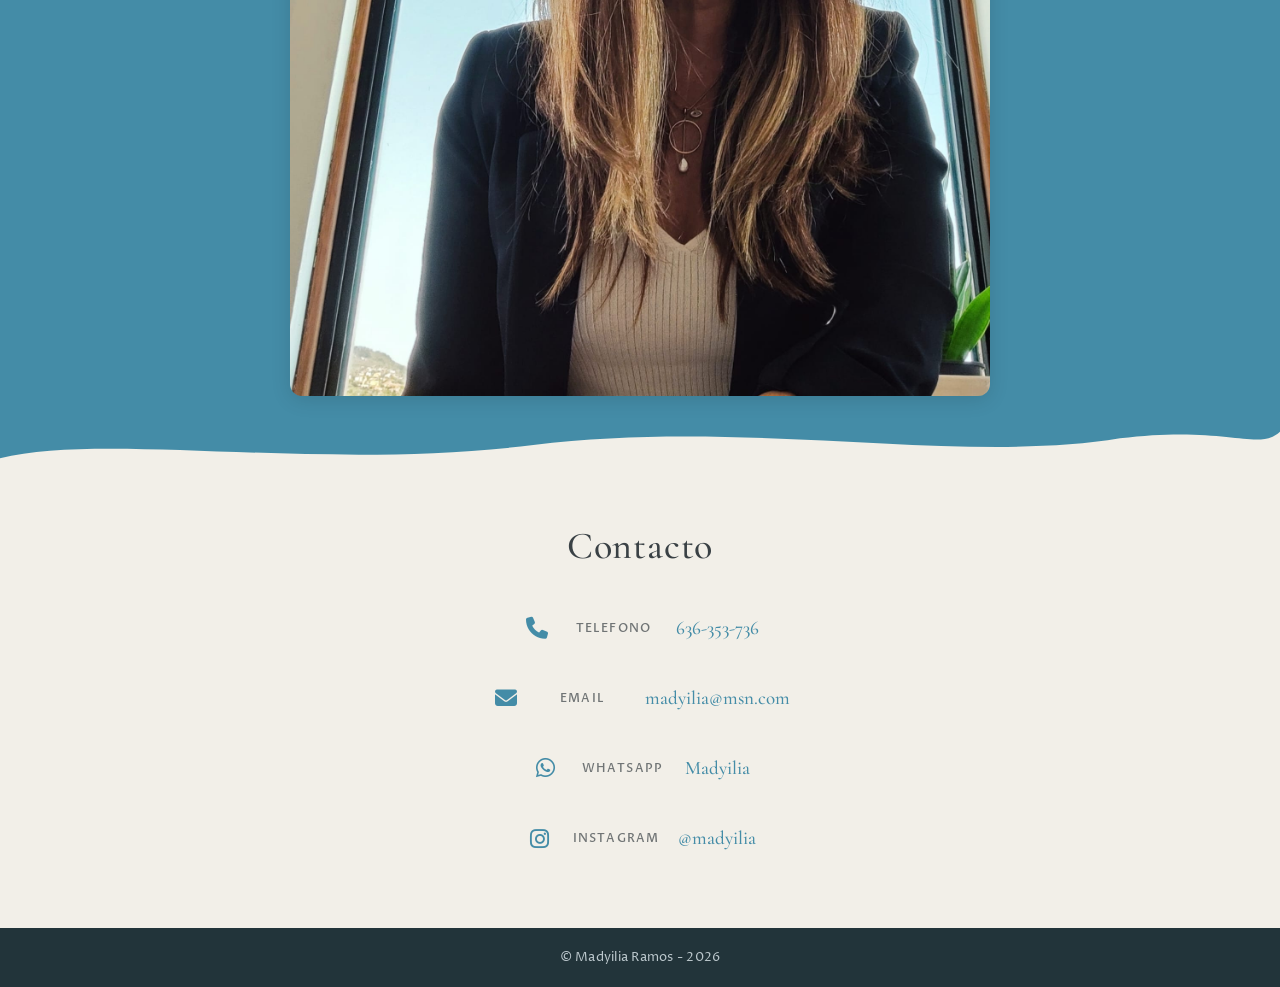
==== commit 24622d86: "r" ====
--- a/index.html
+++ b/index.html
@@ -4,12 +4,63 @@
     <meta charset="UTF-8">
     <meta name="viewport" content="width=device-width, initial-scale=1.0">
     <title>Madyilia Ramos - Psicóloga & Coach Personal</title>
-    <meta name="description" content="Madyilia Ramos - Psicóloga & Coach Personal">
+    <meta name="description" content="Madyilia Ramos, psicóloga y coach personal en Tenerife. Especialista en desarrollo personal, terapia de duelo y EMDR. Sesiones presenciales y online.">
+    <meta name="robots" content="index, follow">
+    <link rel="canonical" href="https://madyilia.com/">
+
+    <!-- Favicon -->
+    <link rel="icon" type="image/x-icon" href="/favicon.ico">
+    <link rel="apple-touch-icon" href="/apple-touch-icon.png">
 
     <!-- Open Graph -->
-    <meta property="og:title" content="Madyilia Ramos - Psicóloga & Coach Personal">
-    <meta property="og:description" content="Madyilia Ramos - Psicóloga & Coach Personal">
+    <meta property="og:title" content="Madyilia Ramos - Psicóloga & Coach Personal en Tenerife">
+    <meta property="og:description" content="Especialista en desarrollo personal, terapia de duelo y EMDR. Sesiones presenciales y online.">
     <meta property="og:type" content="website">
+    <meta property="og:url" content="https://madyilia.com/">
+    <meta property="og:image" content="https://madyilia.com/images/madyi.jpeg">
+    <meta property="og:locale" content="es_ES">
+    <meta property="og:site_name" content="Madyilia Ramos">
+
+    <!-- JSON-LD Structured Data -->
+    <script type="application/ld+json">
+    {
+      "@context": "https://schema.org",
+      "@type": "ProfessionalService",
+      "name": "Madyilia Ramos - Psicóloga & Coach Personal",
+      "description": "Psicóloga y coach personal especializada en desarrollo personal, terapia de duelo y EMDR. Sesiones presenciales en Tenerife y online.",
+      "url": "https://madyilia.com/",
+      "image": "https://madyilia.com/images/madyi.jpeg",
+      "telephone": "+34636353736",
+      "email": "madyilia@msn.com",
+      "address": {
+        "@type": "PostalAddress",
+        "addressLocality": "Tenerife",
+        "addressCountry": "ES"
+      },
+      "areaServed": [
+        {
+          "@type": "Place",
+          "name": "Tenerife"
+        },
+        {
+          "@type": "Place",
+          "name": "Online"
+        }
+      ],
+      "hasOfferCatalog": {
+        "@type": "OfferCatalog",
+        "name": "Servicios de Psicología y Coaching",
+        "itemListElement": [
+          {"@type": "Offer", "itemOffered": {"@type": "Service", "name": "Desarrollo Personal"}},
+          {"@type": "Offer", "itemOffered": {"@type": "Service", "name": "Terapia de Duelo"}},
+          {"@type": "Offer", "itemOffered": {"@type": "Service", "name": "Terapia EMDR"}}
+        ]
+      },
+      "sameAs": [
+        "https://www.instagram.com/madyilia/"
+      ]
+    }
+    </script>
 
     <!-- Google Fonts -->
     <link rel="preconnect" href="https://fonts.googleapis.com">
@@ -121,10 +172,10 @@
                 <section class="post-content">
                     <div class="contact-list">
                         <div class="contact-item">
-                            <a href="tel:+34636373736" class="contact-link">
+                            <a href="tel:+34636353736" class="contact-link">
                                 <i class="fa fa-phone"></i>
                                 <span class="contact-label">telefono</span>
-                                <span class="contact-value">636-373-736</span>
+                                <span class="contact-value">636-353-736</span>
                             </a>
                         </div>
                         <div class="contact-item">
@@ -135,10 +186,17 @@
                             </a>
                         </div>
                         <div class="contact-item">
-                            <a href="https://wa.me/+34636373736" class="contact-link" target="_blank" rel="noopener">
+                            <a href="https://wa.me/+34636353736" class="contact-link" target="_blank" rel="noopener">
                                 <i class="fa-brands fa-whatsapp"></i>
                                 <span class="contact-label">whatsapp</span>
                                 <span class="contact-value">Madyilia</span>
+                            </a>
+                        </div>
+                        <div class="contact-item">
+                            <a href="https://www.instagram.com/madyilia/" class="contact-link" target="_blank" rel="noopener">
+                                <i class="fa-brands fa-instagram"></i>
+                                <span class="contact-label">instagram</span>
+                                <span class="contact-value">@madyilia</span>
                             </a>
                         </div>
                     </div>
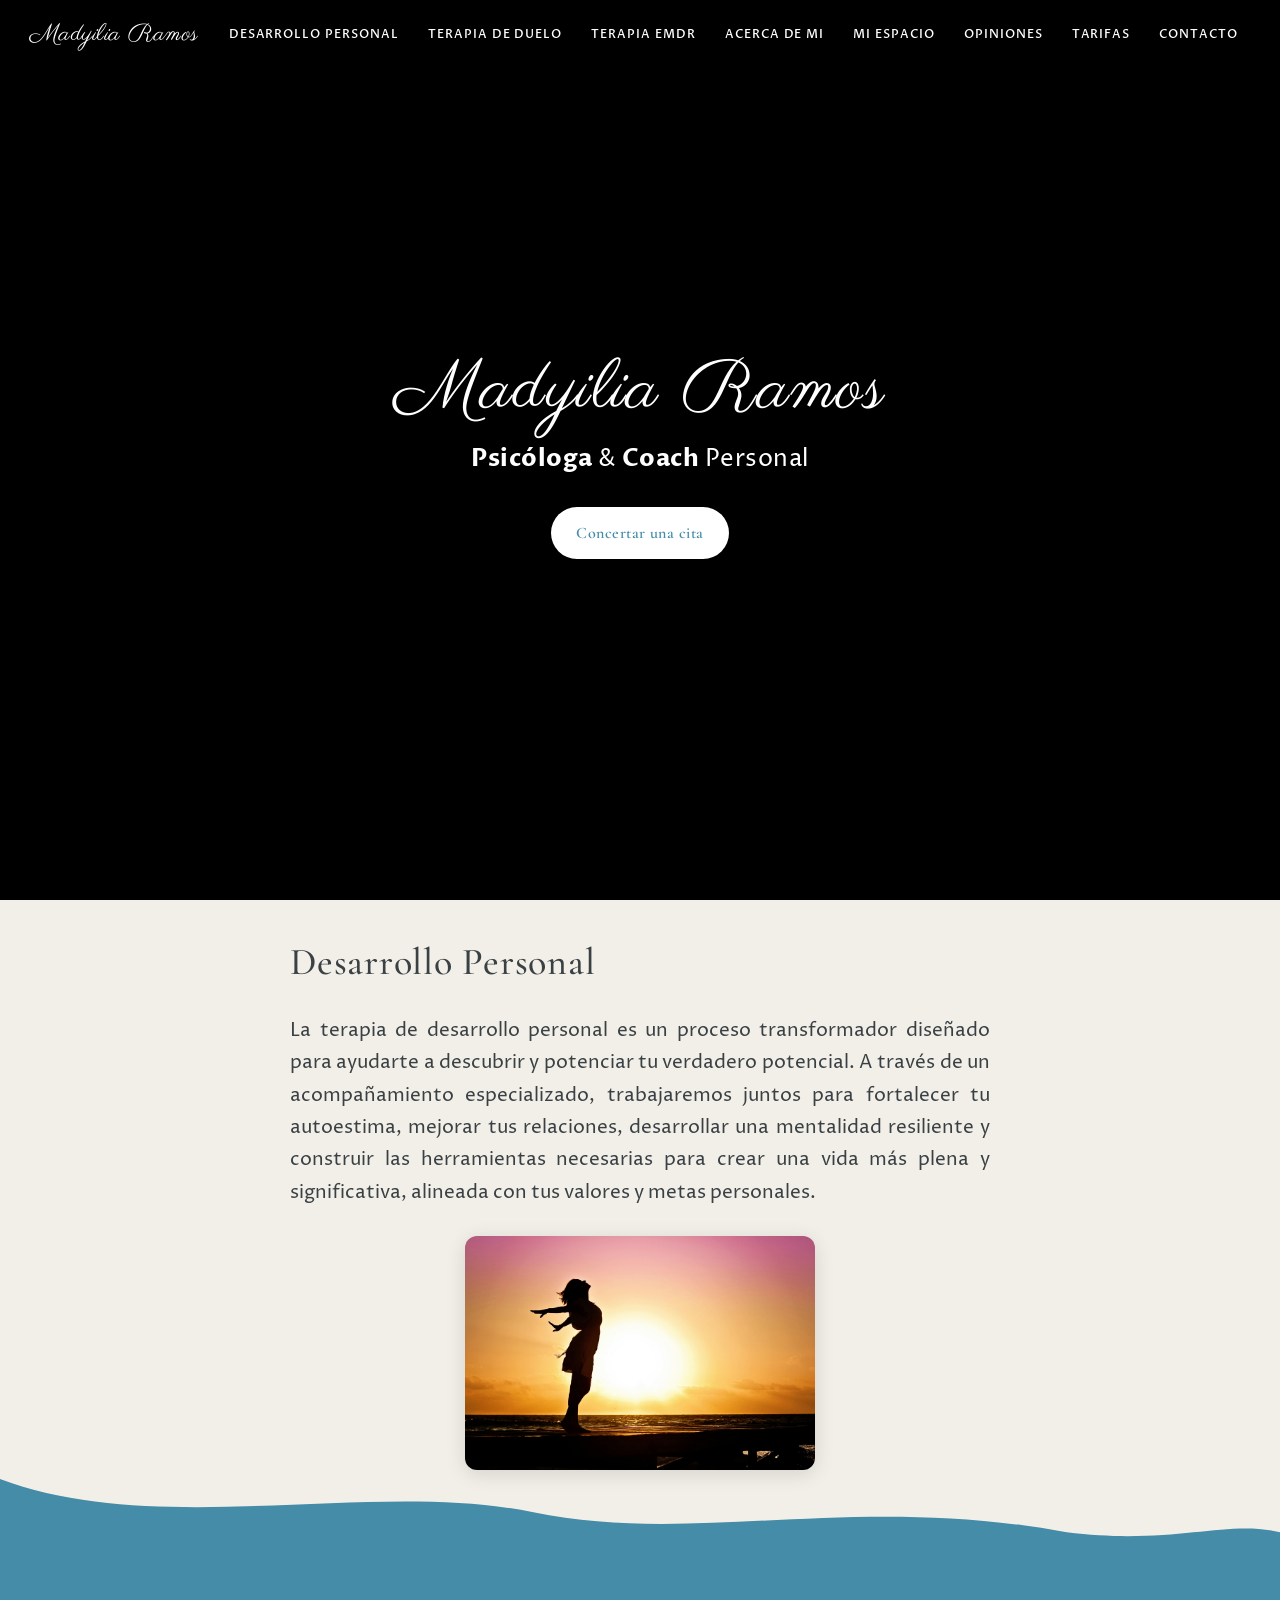
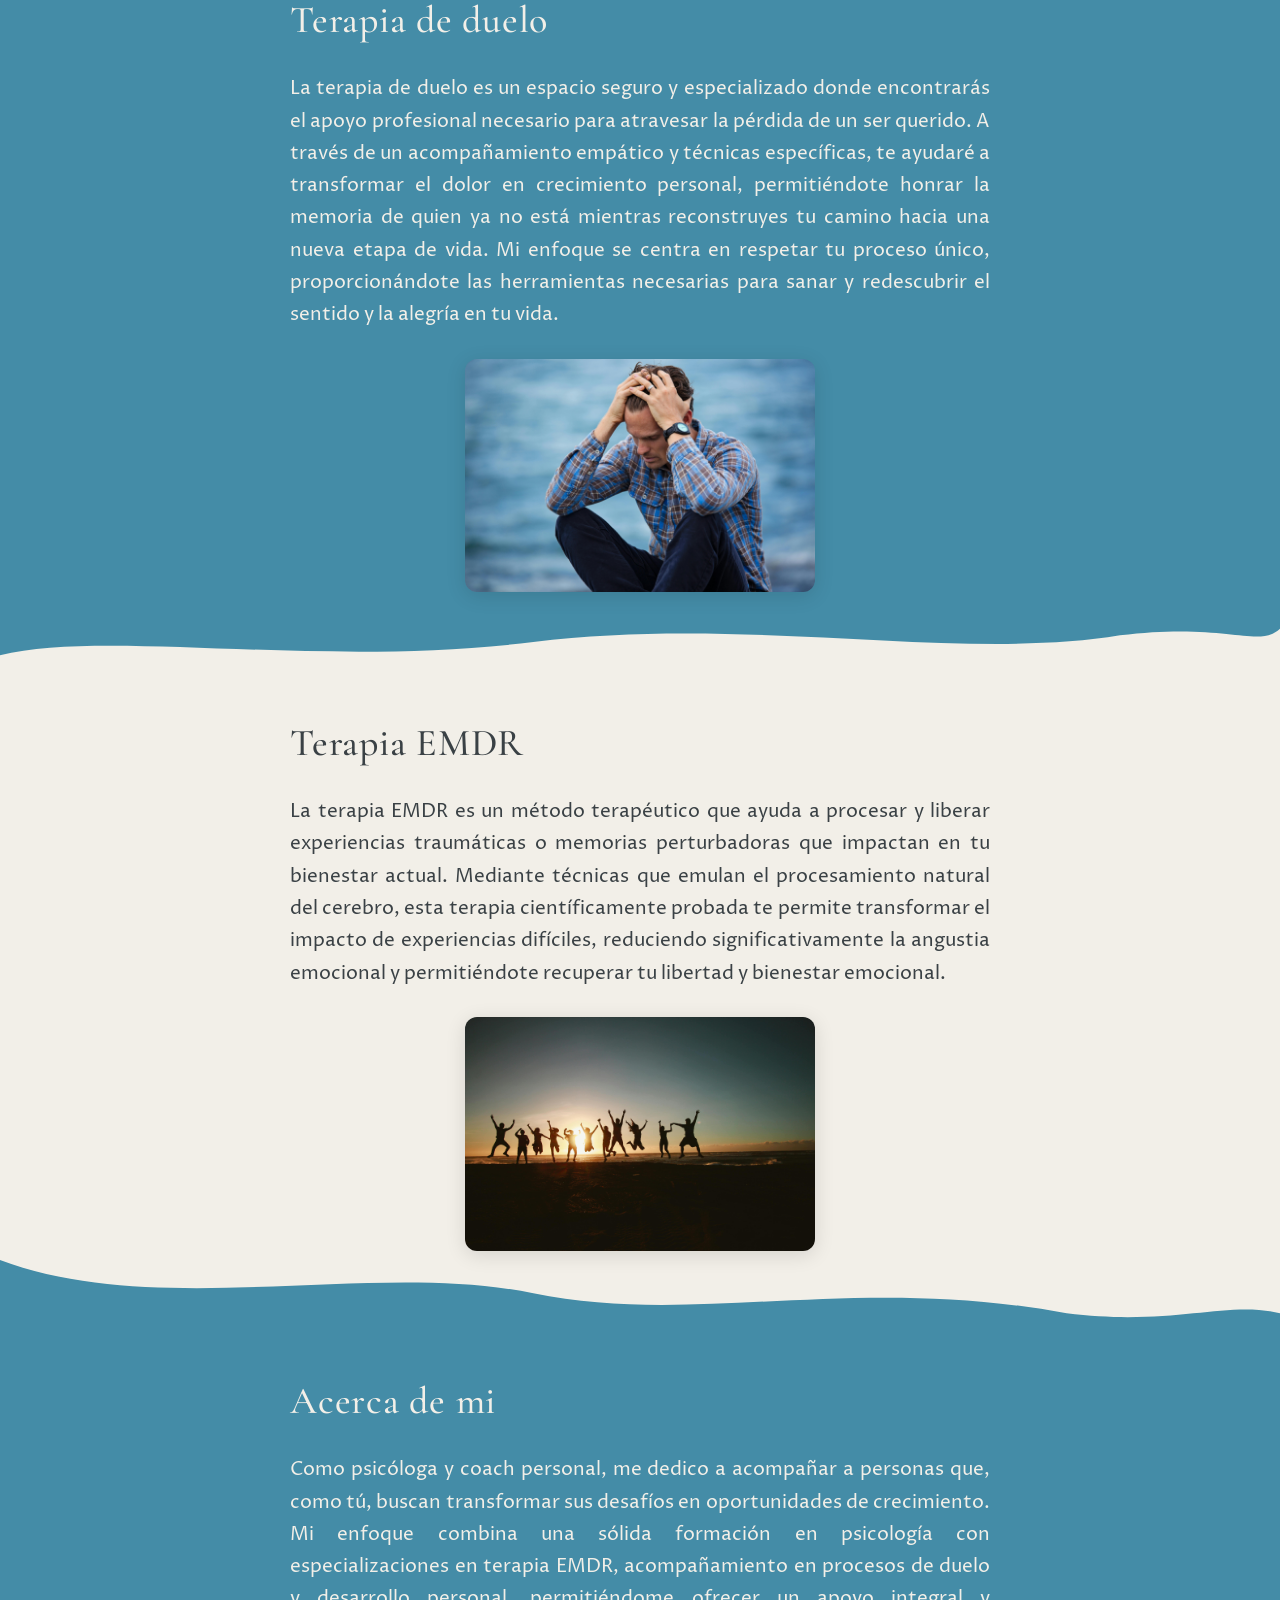
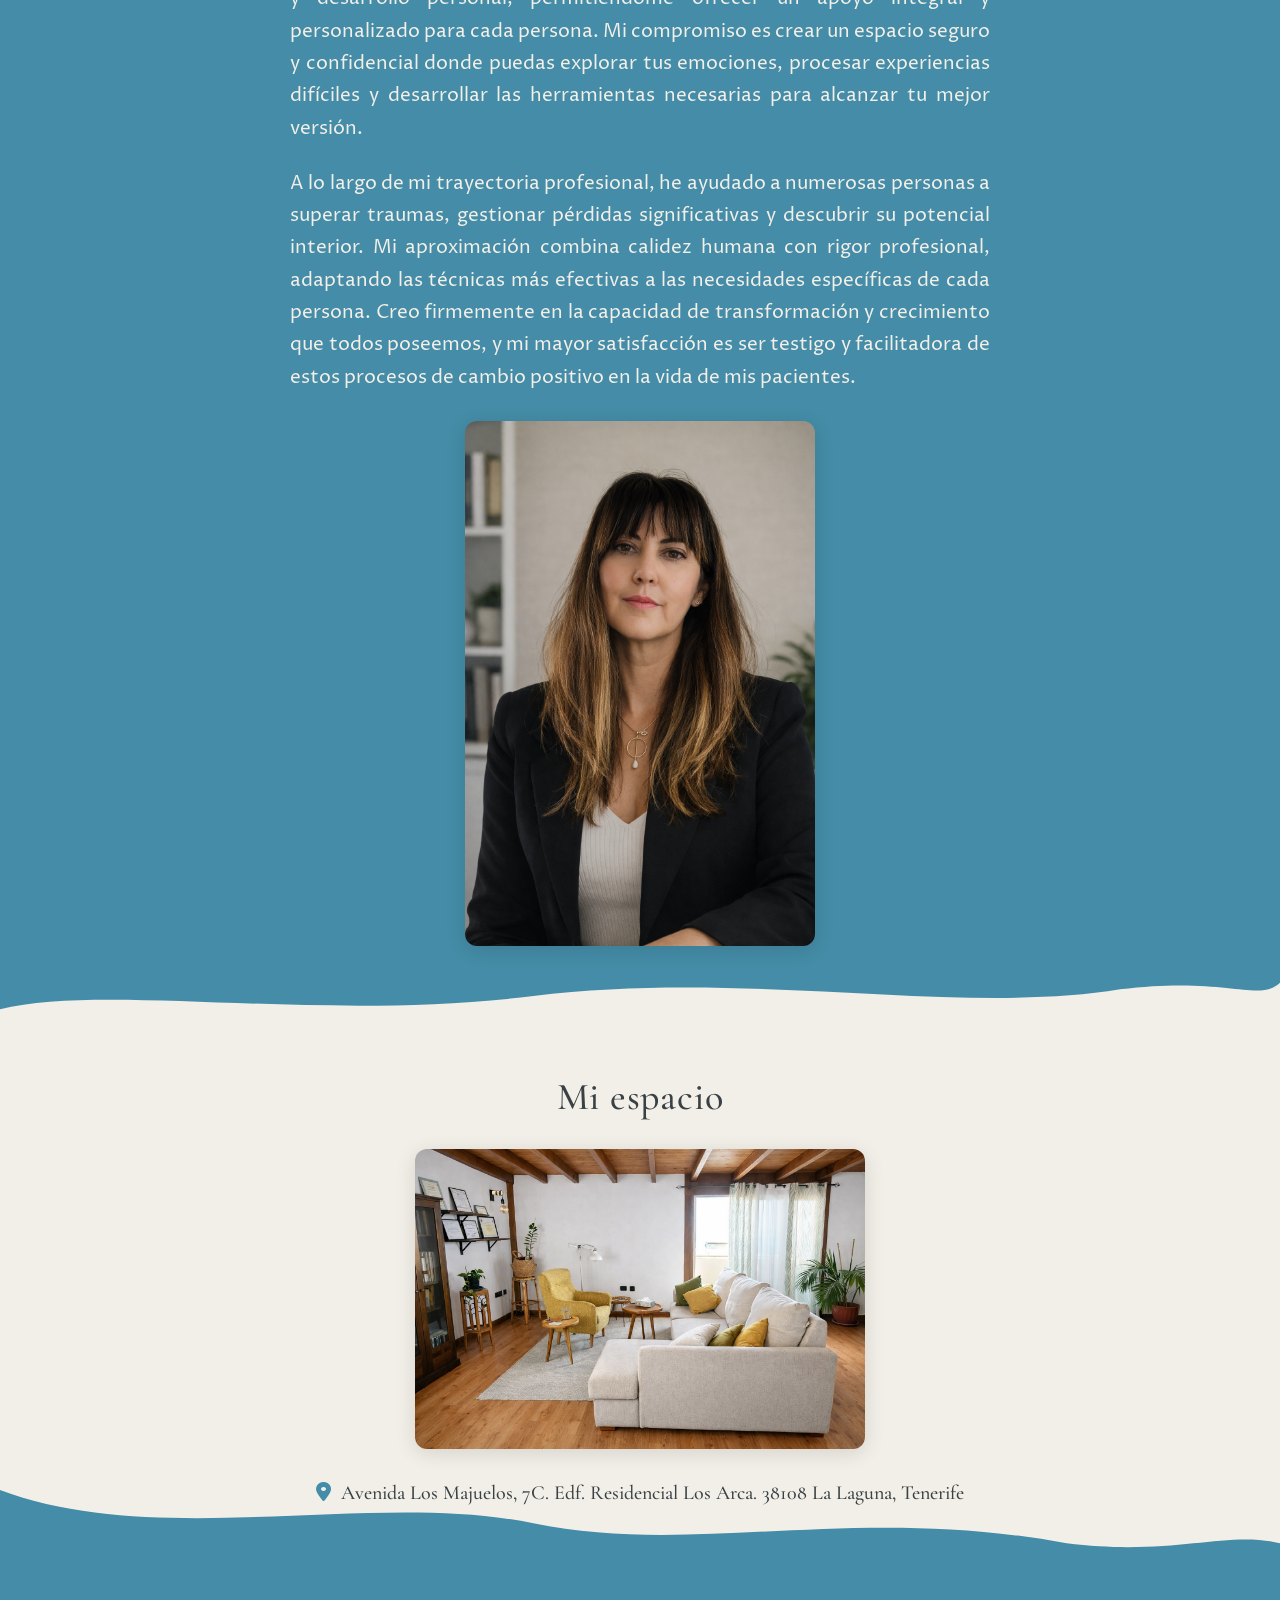
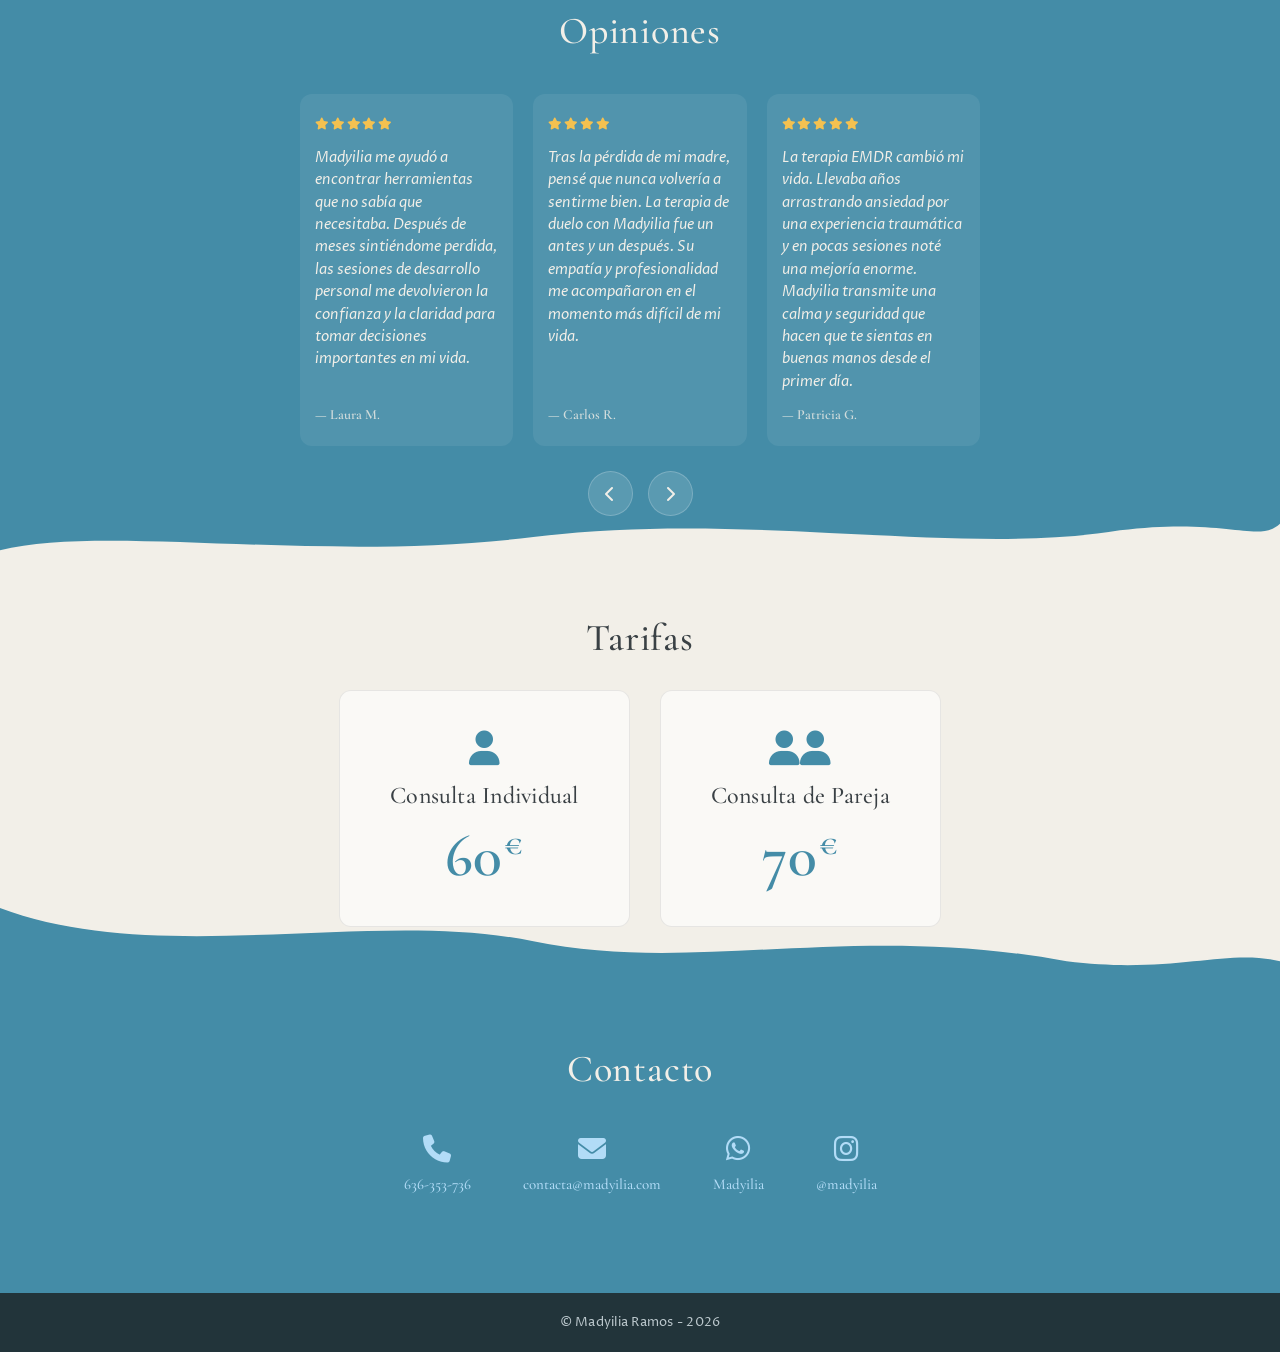
==== commit 1c8fc234: "fix: cleaning up" ====
--- a/index.html
+++ b/index.html
@@ -17,7 +17,7 @@
     <meta property="og:description" content="Especialista en desarrollo personal, terapia de duelo y EMDR. Sesiones presenciales y online.">
     <meta property="og:type" content="website">
     <meta property="og:url" content="https://madyilia.com/">
-    <meta property="og:image" content="https://madyilia.com/images/madyi.jpeg">
+    <meta property="og:image" content="https://madyilia.com/images/madyi.png">
     <meta property="og:locale" content="es_ES">
     <meta property="og:site_name" content="Madyilia Ramos">
 
@@ -29,12 +29,15 @@
       "name": "Madyilia Ramos - Psicóloga & Coach Personal",
       "description": "Psicóloga y coach personal especializada en desarrollo personal, terapia de duelo y EMDR. Sesiones presenciales en Tenerife y online.",
       "url": "https://madyilia.com/",
-      "image": "https://madyilia.com/images/madyi.jpeg",
+      "image": "https://madyilia.com/images/madyi.png",
       "telephone": "+34636353736",
-      "email": "madyilia@msn.com",
+      "email": "contacta@madyilia.com",
       "address": {
         "@type": "PostalAddress",
-        "addressLocality": "Tenerife",
+        "streetAddress": "Avenida Los Majuelos, 7C. Edf. Residencial Los Arca",
+        "addressLocality": "La Laguna",
+        "addressRegion": "Tenerife",
+        "postalCode": "38108",
         "addressCountry": "ES"
       },
       "areaServed": [
@@ -84,6 +87,9 @@
             <a class="nav-item" href="#terapia-de-duelo" data-section="terapia-de-duelo">Terapia de duelo</a>
             <a class="nav-item" href="#terapia-emdr" data-section="terapia-emdr">Terapia EMDR</a>
             <a class="nav-item" href="#acerca-de-mi" data-section="acerca-de-mi">Acerca de mi</a>
+            <a class="nav-item" href="#mi-espacio" data-section="mi-espacio">Mi espacio</a>
+            <a class="nav-item" href="#opiniones" data-section="opiniones">Opiniones</a>
+            <a class="nav-item" href="#tarifas" data-section="tarifas">Tarifas</a>
             <a class="nav-item" href="#contacto" data-section="contacto">Contacto</a>
         </div>
     </nav>
@@ -158,13 +164,110 @@
                 <section class="post-content">
                     <p>Como psicóloga y coach personal, me dedico a acompañar a personas que, como tú, buscan transformar sus desafíos en oportunidades de crecimiento. Mi enfoque combina una sólida formación en psicología con especializaciones en terapia EMDR, acompañamiento en procesos de duelo y desarrollo personal, permitiéndome ofrecer un apoyo integral y personalizado para cada persona. Mi compromiso es crear un espacio seguro y confidencial donde puedas explorar tus emociones, procesar experiencias difíciles y desarrollar las herramientas necesarias para alcanzar tu mejor versión.</p>
                     <p>A lo largo de mi trayectoria profesional, he ayudado a numerosas personas a superar traumas, gestionar pérdidas significativas y descubrir su potencial interior. Mi aproximación combina calidez humana con rigor profesional, adaptando las técnicas más efectivas a las necesidades específicas de cada persona. Creo firmemente en la capacidad de transformación y crecimiento que todos poseemos, y mi mayor satisfacción es ser testigo y facilitadora de estos procesos de cambio positivo en la vida de mis pacientes.</p>
-                    <img src="images/madyi.jpeg" alt="Madyilia">
-                </section>
-            </article>
-        </div>
-
-        <!-- Section 5: Contacto (Light) -->
-        <div class="post-holder light last">
+                    <img src="images/madyi.png" alt="Madyilia">
+                </section>
+            </article>
+        </div>
+
+        <!-- Section 5: Mi espacio (Light) -->
+        <div class="post-holder light">
+            <article class="post" id="mi-espacio">
+                <header class="post-header">
+                    <h2 class="post-title">Mi espacio</h2>
+                </header>
+                <section class="post-content">
+                    <img src="images/office.png" alt="Consulta de Madyilia Ramos">
+                    <a href="https://www.google.com/maps/dir//Avenida+Los+Majuelos+7C+Edf+Residencial+Los+Arca+38108+La+Laguna+Tenerife" class="address-link" target="_blank" rel="noopener">
+                        <i class="fa fa-location-dot"></i>
+                        Avenida Los Majuelos, 7C. Edf. Residencial Los Arca. 38108 La Laguna, Tenerife
+                    </a>
+                </section>
+            </article>
+        </div>
+
+        <!-- Section 6: Opiniones (Dark) -->
+        <div class="post-holder dark">
+            <article class="post" id="opiniones">
+                <header class="post-header">
+                    <h2 class="post-title">Opiniones</h2>
+                </header>
+                <section class="post-content">
+                    <div class="carousel">
+                        <div class="carousel-track">
+                            <blockquote class="testimonial-card">
+                                <div class="testimonial-stars">
+                                    <i class="fa fa-star"></i><i class="fa fa-star"></i><i class="fa fa-star"></i><i class="fa fa-star"></i><i class="fa fa-star"></i>
+                                </div>
+                                <p>Madyilia me ayudó a encontrar herramientas que no sabía que necesitaba. Después de meses sintiéndome perdida, las sesiones de desarrollo personal me devolvieron la confianza y la claridad para tomar decisiones importantes en mi vida.</p>
+                                <cite>— Laura M.</cite>
+                            </blockquote>
+                            <blockquote class="testimonial-card">
+                                <div class="testimonial-stars">
+                                    <i class="fa fa-star"></i><i class="fa fa-star"></i><i class="fa fa-star"></i><i class="fa fa-star"></i><i class="fa fa-star half-star"></i>
+                                </div>
+                                <p>Tras la pérdida de mi madre, pensé que nunca volvería a sentirme bien. La terapia de duelo con Madyilia fue un antes y un después. Su empatía y profesionalidad me acompañaron en el momento más difícil de mi vida.</p>
+                                <cite>— Carlos R.</cite>
+                            </blockquote>
+                            <blockquote class="testimonial-card">
+                                <div class="testimonial-stars">
+                                    <i class="fa fa-star"></i><i class="fa fa-star"></i><i class="fa fa-star"></i><i class="fa fa-star"></i><i class="fa fa-star"></i>
+                                </div>
+                                <p>La terapia EMDR cambió mi vida. Llevaba años arrastrando ansiedad por una experiencia traumática y en pocas sesiones noté una mejoría enorme. Madyilia transmite una calma y seguridad que hacen que te sientas en buenas manos desde el primer día.</p>
+                                <cite>— Patricia G.</cite>
+                            </blockquote>
+                            <blockquote class="testimonial-card">
+                                <div class="testimonial-stars">
+                                    <i class="fa fa-star"></i><i class="fa fa-star"></i><i class="fa fa-star"></i><i class="fa fa-star"></i><i class="fa fa-star half-star"></i>
+                                </div>
+                                <p>Hago las sesiones online desde Madrid y es como si estuviera en la consulta. Madyilia tiene un don para conectar con las personas y hacerte sentir escuchado. Mi autoestima y mis relaciones han mejorado muchísimo.</p>
+                                <cite>— Ana B.</cite>
+                            </blockquote>
+                            <blockquote class="testimonial-card">
+                                <div class="testimonial-stars">
+                                    <i class="fa fa-star"></i><i class="fa fa-star"></i><i class="fa fa-star"></i><i class="fa fa-star"></i><i class="fa fa-star"></i>
+                                </div>
+                                <p>Recomiendo a Madyilia sin dudarlo. Su enfoque es cercano, respetuoso y muy profesional. Me ayudó a gestionar una etapa de mucho estrés laboral y personal, y ahora tengo las herramientas para afrontar lo que venga.</p>
+                                <cite>— Javier D.</cite>
+                            </blockquote>
+                        </div>
+                        <div class="carousel-controls">
+                            <button class="carousel-btn carousel-prev" aria-label="Anterior">
+                                <i class="fa fa-chevron-left"></i>
+                            </button>
+                            <button class="carousel-btn carousel-next" aria-label="Siguiente">
+                                <i class="fa fa-chevron-right"></i>
+                            </button>
+                        </div>
+                    </div>
+                </section>
+            </article>
+        </div>
+
+        <!-- Section 7: Tarifas (Light) -->
+        <div class="post-holder light">
+            <article class="post" id="tarifas">
+                <header class="post-header">
+                    <h2 class="post-title">Tarifas</h2>
+                </header>
+                <section class="post-content">
+                    <div class="pricing-cards">
+                        <div class="pricing-card">
+                            <i class="fa fa-user"></i>
+                            <h3 class="pricing-name">Consulta Individual</h3>
+                            <div class="pricing-amount">60<span class="pricing-currency">&euro;</span></div>
+                        </div>
+                        <div class="pricing-card">
+                            <i class="fa fa-user"></i><i class="fa fa-user"></i>
+                            <h3 class="pricing-name">Consulta de Pareja</h3>
+                            <div class="pricing-amount">70<span class="pricing-currency">&euro;</span></div>
+                        </div>
+                    </div>
+                </section>
+            </article>
+        </div>
+
+        <!-- Section 8: Contacto (Dark) -->
+        <div class="post-holder dark last">
             <article class="post last" id="contacto">
                 <header class="post-header">
                     <h2 class="post-title">Contacto</h2>
@@ -179,10 +282,10 @@
                             </a>
                         </div>
                         <div class="contact-item">
-                            <a href="mailto:madyilia@msn.com" class="contact-link">
+                            <a href="mailto:contacta@madyilia.com" class="contact-link">
                                 <i class="fa fa-envelope"></i>
                                 <span class="contact-label">email</span>
-                                <span class="contact-value">madyilia@msn.com</span>
+                                <span class="contact-value">contacta@madyilia.com</span>
                             </a>
                         </div>
                         <div class="contact-item">
--- a/css/style.css
+++ b/css/style.css
@@ -413,7 +413,7 @@
 
 .post-content img {
     display: block;
-    max-width: 100%;
+    max-width: 50%;
     margin: 1.5em auto;
     border-radius: 12px;
     box-shadow: 0 4px 20px rgba(0, 0, 0, 0.12);
@@ -422,19 +422,21 @@
 /* ===== Contact List ===== */
 .contact-list {
     display: flex;
+    flex-direction: row;
+    justify-content: center;
+    align-items: center;
+    gap: 2rem;
+}
+
+.contact-item {
+    display: block;
+}
+
+.contact-link {
+    display: flex;
     flex-direction: column;
     align-items: center;
-    gap: 1.2rem;
-}
-
-.contact-item {
-    display: block;
-}
-
-.contact-link {
-    display: flex;
-    align-items: center;
-    gap: 1.2rem;
+    gap: 0.5rem;
     text-decoration: none;
     font-size: 1.7rem;
     padding: 1.2rem 1.5rem;
@@ -449,32 +451,229 @@
 }
 
 .contact-link i {
-    font-size: 2.2rem;
+    font-size: 2.8rem;
     width: 3rem;
     text-align: center;
+    color: var(--contact-accent, var(--sticky-menu-text-color));
+}
+
+.contact-label {
+    display: none;
+}
+
+.contact-value {
+    color: var(--contact-accent, var(--sticky-menu-text-color));
+    font-family: "Cormorant Garamond", Georgia, serif;
+    font-size: 1.5rem;
+    font-weight: 500;
+    text-align: center;
+}
+
+.post-holder.dark .contact-link i,
+.post-holder.dark .contact-value {
+    --contact-accent: var(--highlight-inverse);
+}
+
+.post-holder.dark .contact-link:hover {
+    background-color: rgba(255, 255, 255, 0.08);
+    border-color: rgba(255, 255, 255, 0.15);
+}
+
+/* ===== Mi consulta ===== */
+#mi-espacio {
+    max-width: 900px;
+    text-align: center;
+}
+
+#mi-espacio .post-content {
+    text-align: center;
+}
+
+.address-link {
+    display: block;
+    font-family: "Cormorant Garamond", Georgia, serif;
+    font-size: 2rem;
+    font-weight: 500;
+    line-height: 1.6;
+    text-decoration: none;
+    margin-top: 1.5rem;
+    transition: opacity 0.3s ease;
+}
+
+.address-link:hover {
+    opacity: 0.7;
+}
+
+.address-link i {
     color: var(--sticky-menu-text-color);
-}
-
-.contact-label {
-    text-transform: uppercase;
-    font-family: "Proza Libre", sans-serif;
+    margin-right: 0.5rem;
+}
+
+/* ===== Testimonials Carousel ===== */
+#opiniones {
+    text-align: center;
+}
+
+#opiniones .post-content {
+    max-width: none;
+}
+
+.carousel {
+    position: relative;
+    overflow: hidden;
+}
+
+.carousel-track {
+    display: flex;
+    transition: transform 0.5s ease;
+}
+
+.testimonial-card {
+    flex: 0 0 calc(100% / 3);
+    margin: 0;
+    padding: 1rem;
+    box-sizing: border-box;
+    position: relative;
+    display: flex;
+    flex-direction: column;
+    text-align: left;
+    aspect-ratio: 1;
+}
+
+.testimonial-card::before {
+    content: '';
+    position: absolute;
+    inset: 1rem;
+    background-color: rgba(255, 255, 255, 0.07);
+    border-radius: 12px;
+}
+
+.testimonial-card > * {
+    position: relative;
+}
+
+.testimonial-card > .testimonial-stars {
+    padding: 1.5rem 1.5rem 0;
+}
+
+.testimonial-card > p {
+    padding: 0 1.5rem;
+    margin: 0.6rem 0;
+    font-style: italic;
+    font-size: 1.4rem;
+    line-height: 1.6;
+    flex: 1;
+}
+
+.testimonial-card > cite {
+    padding: 0 1.5rem 1.5rem;
+    font-family: "Cormorant Garamond", Georgia, serif;
+    font-size: 1.4rem;
+    font-style: normal;
+    font-weight: 600;
+    opacity: 0.8;
+}
+
+.testimonial-stars {
+    color: #f4c150;
+    font-size: 1.2rem;
+    letter-spacing: 0.15em;
+}
+
+.testimonial-stars .half-star {
+    position: relative;
+    display: inline-block;
+    color: rgba(255, 255, 255, 0.2);
+}
+
+.testimonial-stars .half-star::before {
+    content: '\f005';
+    font-family: 'Font Awesome 6 Free';
+    font-weight: 900;
+    position: absolute;
+    left: 0;
+    overflow: hidden;
+    width: 50%;
+    color: #f4c150;
+}
+
+.carousel-controls {
+    display: flex;
+    justify-content: center;
+    gap: 1.5rem;
+    margin-top: 1.5rem;
+}
+
+.carousel-btn {
+    background: rgba(255, 255, 255, 0.12);
+    border: 1px solid rgba(255, 255, 255, 0.2);
+    color: inherit;
+    width: 4.5rem;
+    height: 4.5rem;
+    border-radius: 50%;
+    cursor: pointer;
+    font-size: 1.6rem;
+    display: flex;
+    align-items: center;
+    justify-content: center;
+    transition: all 0.3s ease;
+}
+
+.carousel-btn:hover {
+    background: rgba(255, 255, 255, 0.2);
+    border-color: rgba(255, 255, 255, 0.35);
+}
+
+/* ===== Pricing / Tarifas ===== */
+#tarifas {
+    text-align: center;
+}
+
+.pricing-cards {
+    display: flex;
+    justify-content: center;
+    gap: 3rem;
+}
+
+.pricing-card {
+    padding: 4rem 5rem;
+    border-radius: 12px;
+    border: 1px solid rgba(0, 0, 0, 0.08);
+    background-color: rgba(255, 255, 255, 0.6);
+    text-align: center;
+}
+
+.pricing-card i {
+    font-size: 3.5rem;
+    color: var(--sticky-menu-text-color);
+    margin-bottom: 1.5rem;
+}
+
+.pricing-name {
+    font-size: 2.4rem;
     font-weight: 500;
-    font-size: 1.2rem;
-    letter-spacing: 0.1em;
-    min-width: 100px;
-    opacity: 0.7;
-}
-
-.contact-value {
+    margin-bottom: 1.5rem;
+}
+
+.pricing-amount {
+    font-family: "Cormorant Garamond", Georgia, serif;
+    font-size: 6rem;
+    font-weight: 600;
     color: var(--sticky-menu-text-color);
-    font-family: "Cormorant Garamond", Georgia, serif;
-    font-size: 1.9rem;
-    font-weight: 500;
+    line-height: 1;
+}
+
+.pricing-currency {
+    font-size: 3.2rem;
+    vertical-align: super;
+    margin-left: 0.2rem;
 }
 
 /* Center the contact section */
 #contacto {
     text-align: center;
+    padding-top: 6rem;
+    padding-bottom: 6rem;
 }
 
 #contacto .post-header {
@@ -685,10 +884,27 @@
         font-size: 1.1rem;
     }
 
+    .testimonial-card {
+        flex: 0 0 100%;
+    }
+
+    .pricing-cards {
+        flex-direction: column;
+        align-items: center;
+        gap: 1.5rem;
+    }
+
+    .pricing-card {
+        padding: 2rem 3rem;
+        width: 100%;
+    }
+
+    .pricing-amount {
+        font-size: 4rem;
+    }
+
     .contact-list {
-        flex-direction: row;
-        justify-content: center;
-        gap: 2rem;
+        gap: 1.5rem;
     }
 
     .contact-link {
@@ -699,18 +915,7 @@
         font-size: 3rem;
     }
 
-    .contact-label,
     .contact-value {
         display: none;
     }
-
-    .contact-label {
-        min-width: auto;
-        width: 100%;
-        margin-bottom: 0.3rem;
-    }
-
-    .contact-value {
-        font-size: 1.7rem;
-    }
-}
+}
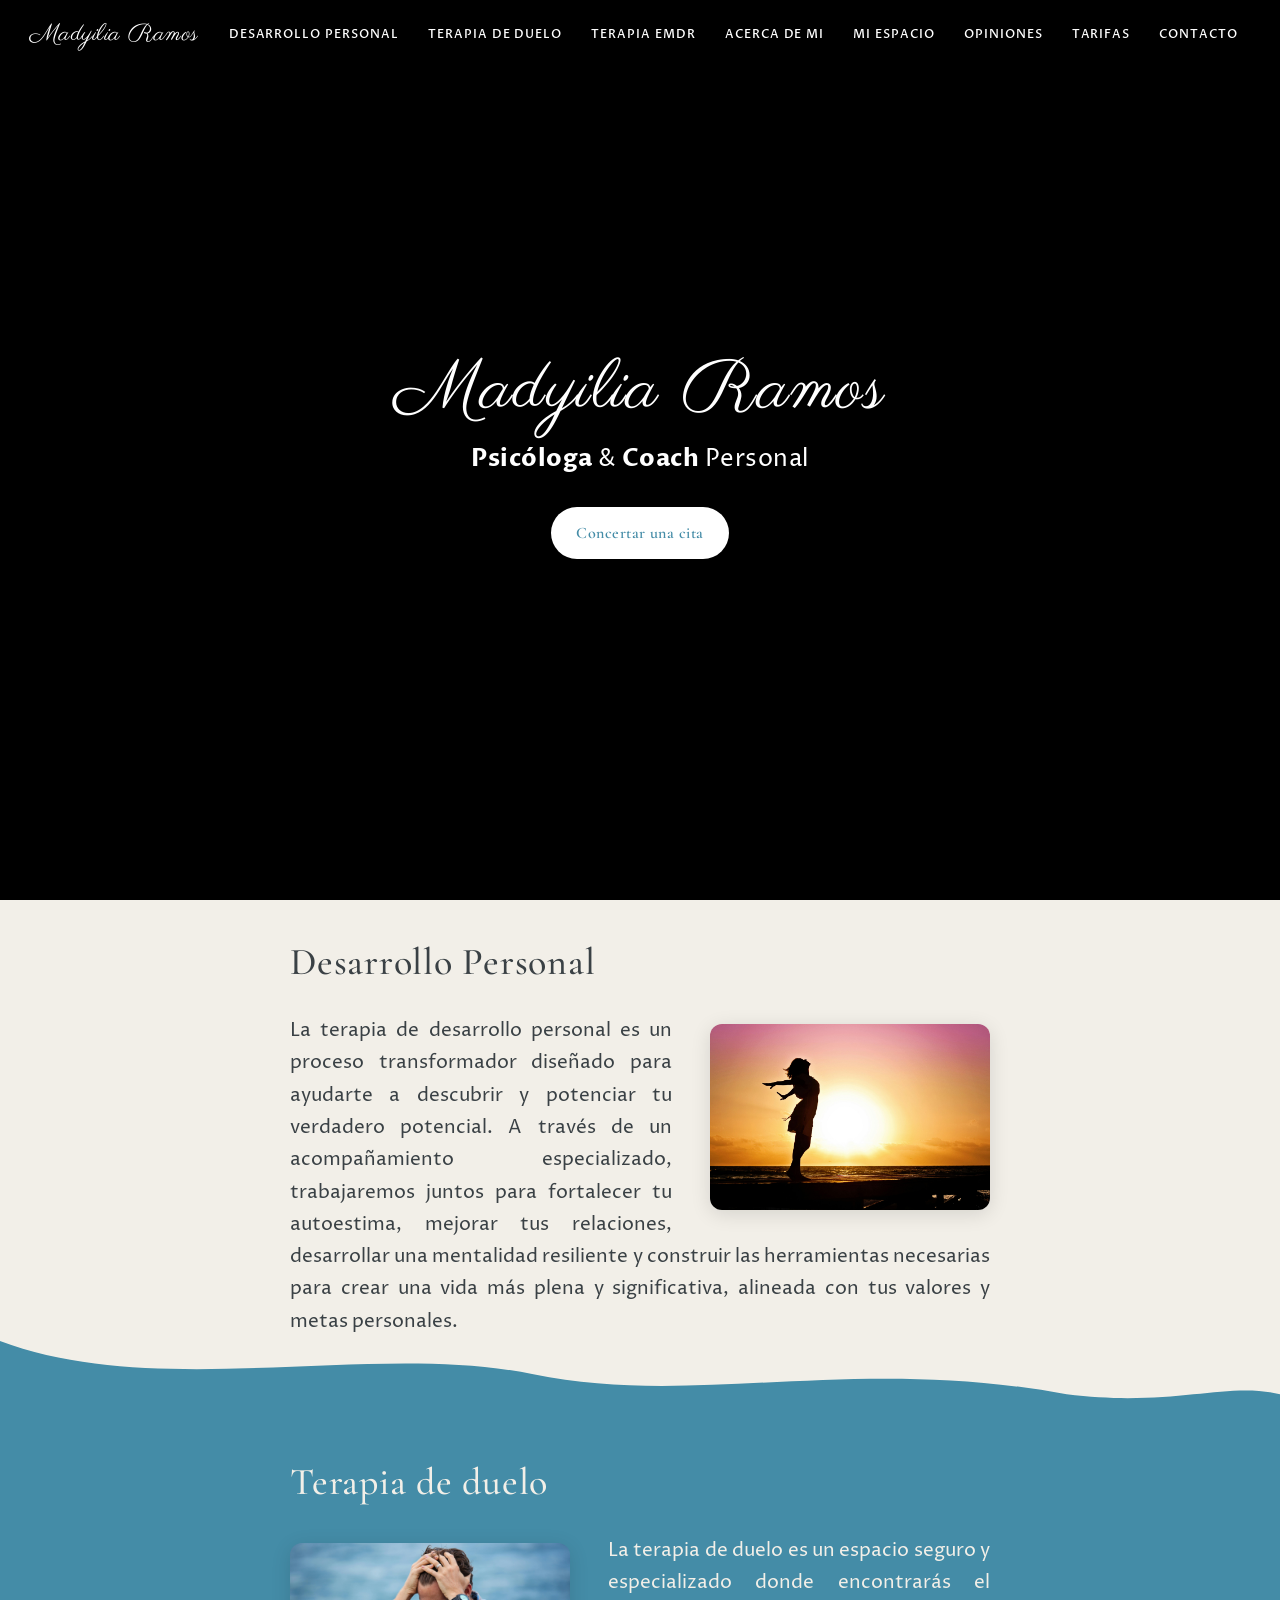
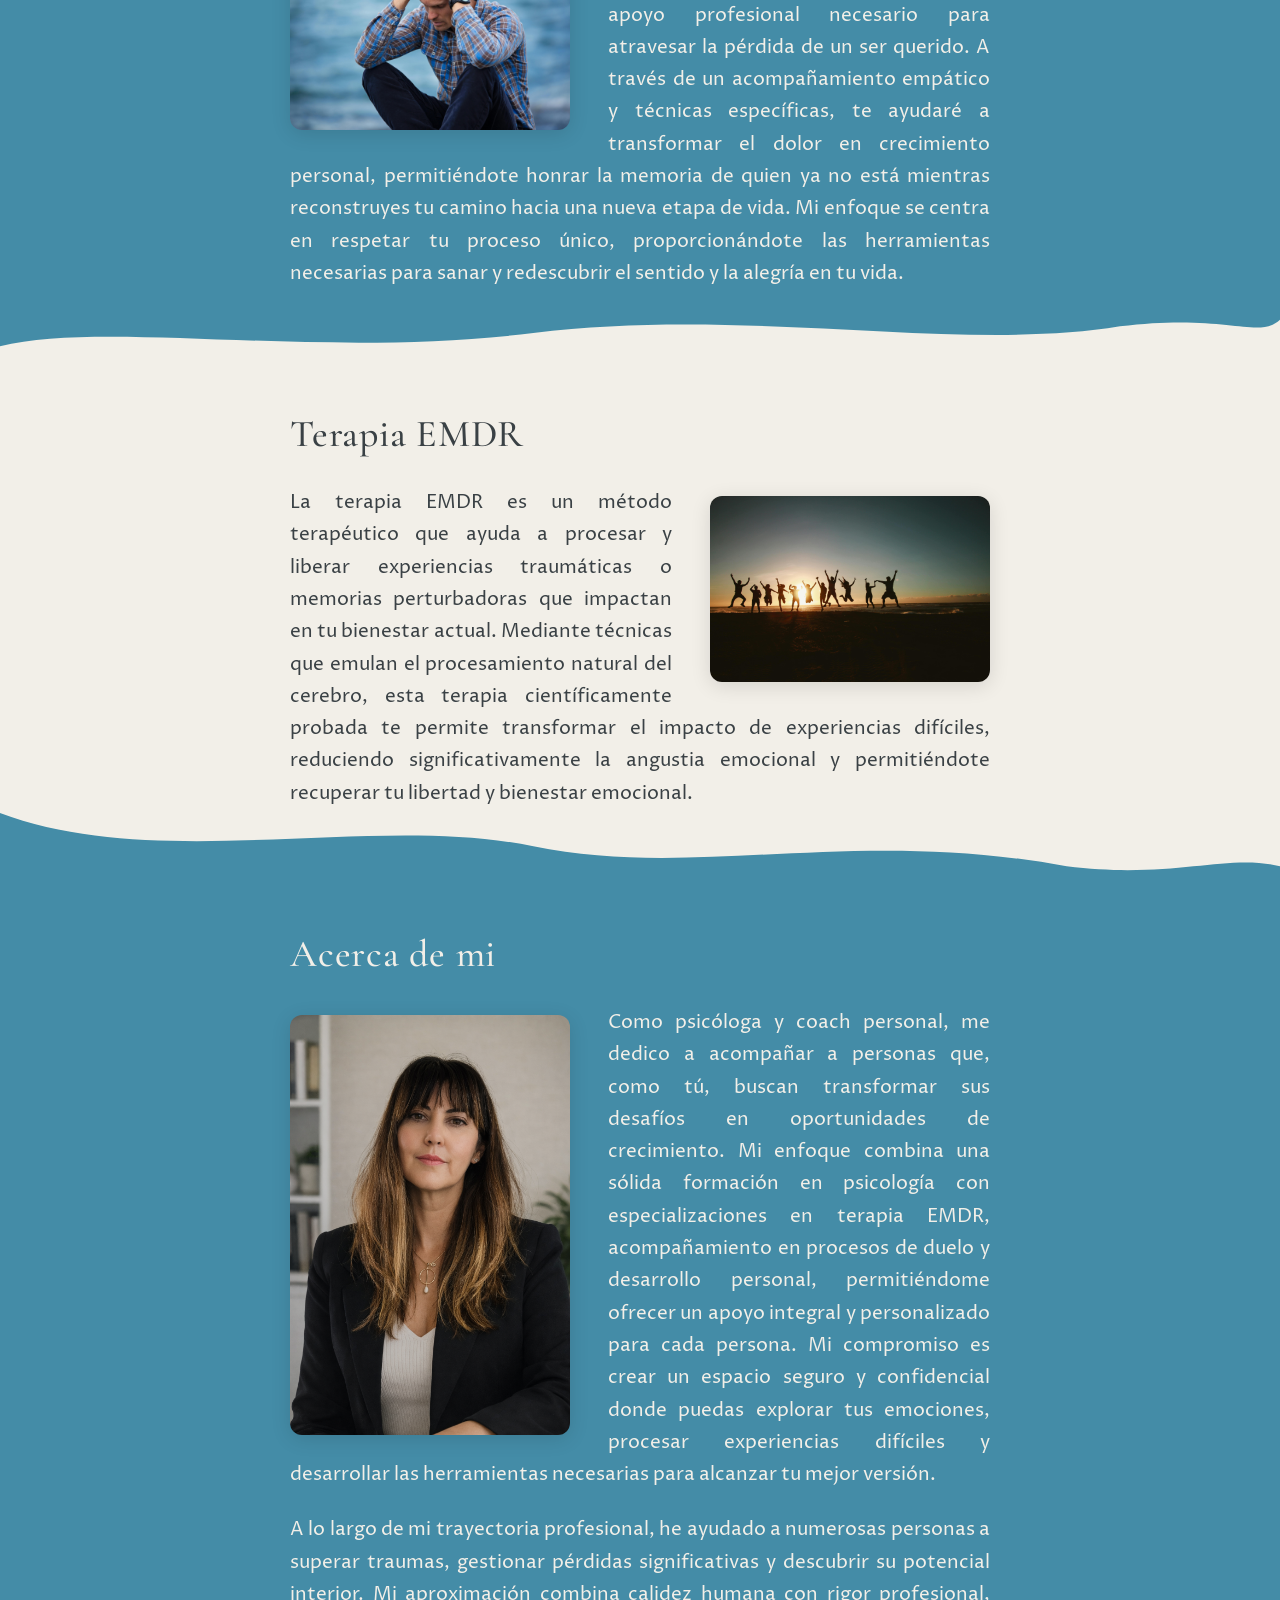
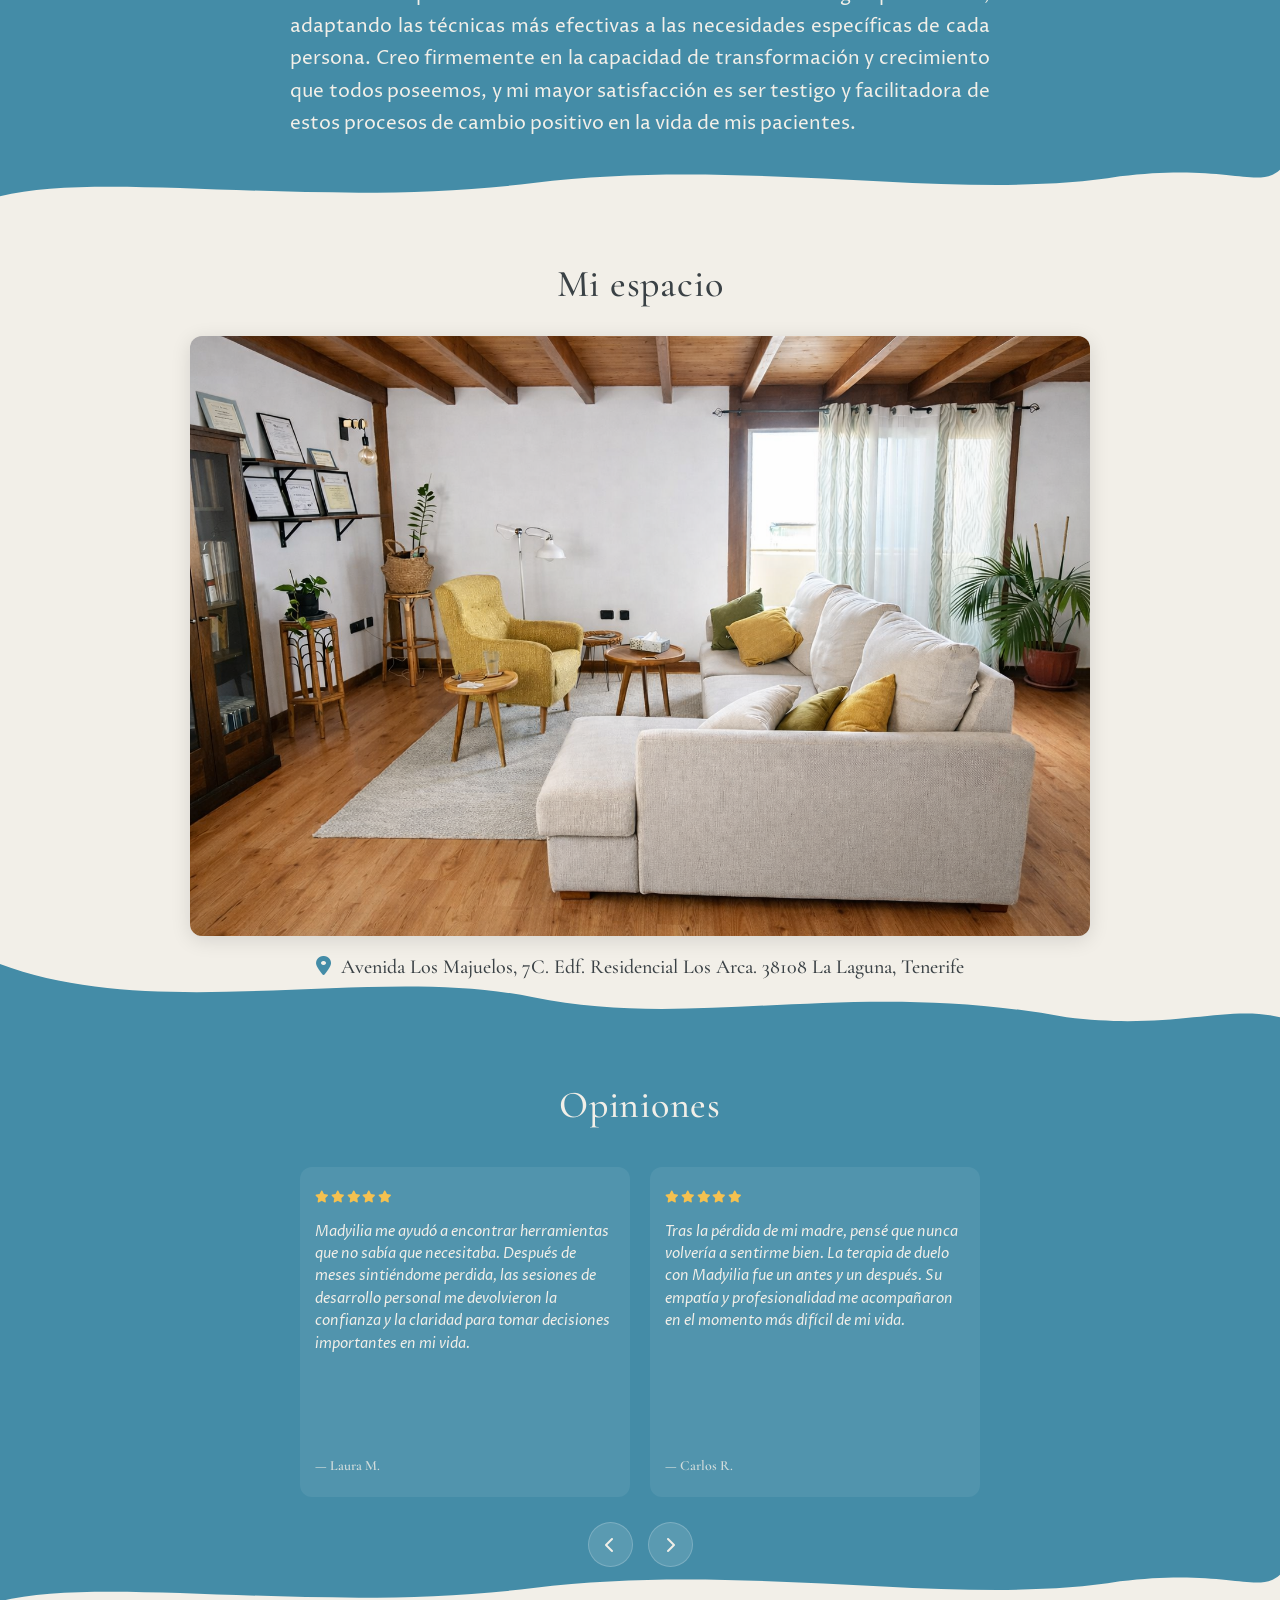
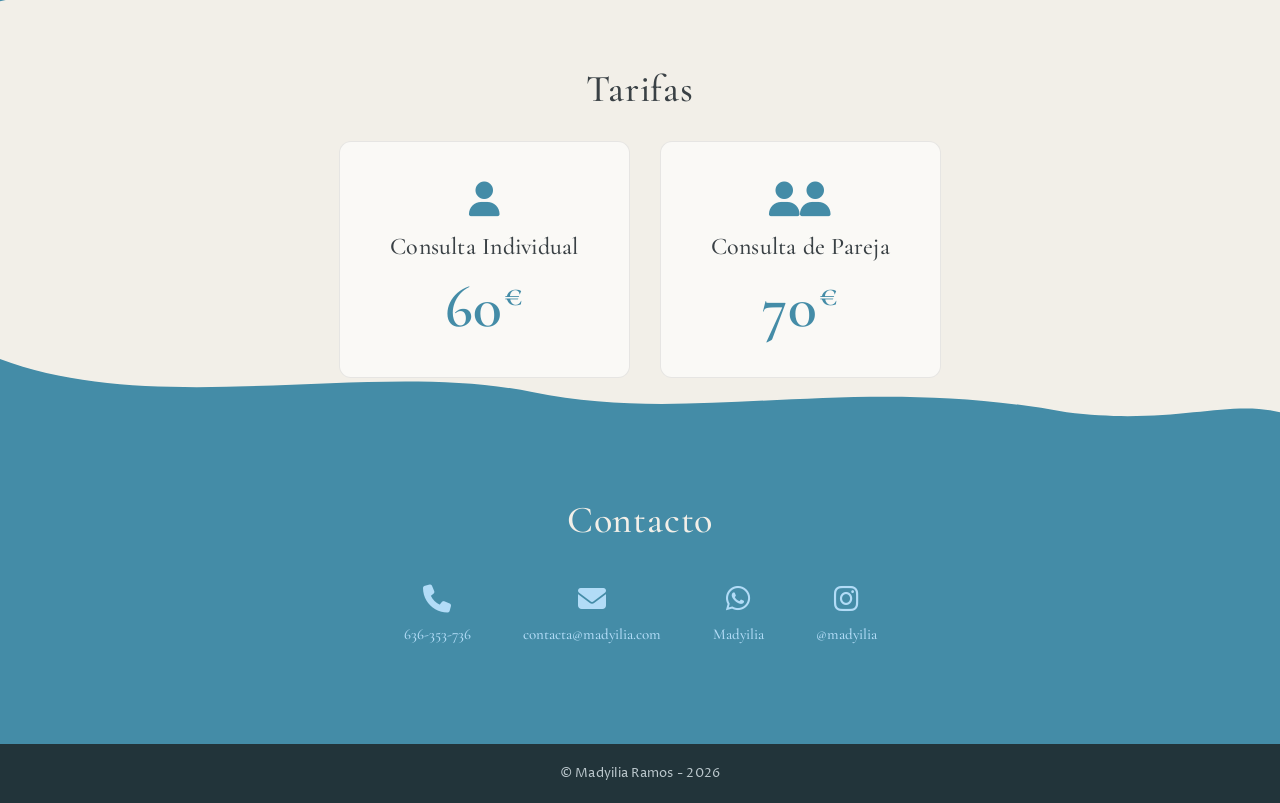
==== commit 63589b30: "fix: cleaning up" ====
--- a/index.html
+++ b/index.html
@@ -73,6 +73,12 @@
     <!-- Font Awesome -->
     <link rel="stylesheet" href="https://cdnjs.cloudflare.com/ajax/libs/font-awesome/6.6.0/css/all.min.css">
 
+    <!-- Calendly (disabled) -->
+    <!--
+    <link href="https://assets.calendly.com/assets/external/widget.css" rel="stylesheet">
+    <script src="https://assets.calendly.com/assets/external/widget.js" type="text/javascript" async></script>
+    -->
+
     <!-- Custom Stylesheet -->
     <link rel="stylesheet" href="css/style.css">
 </head>
@@ -105,6 +111,7 @@
             <div class="site-head-content inner">
                 <h1 class="blog-title">Madyilia Ramos</h1>
                 <h2 class="blog-description"><b>Psicóloga</b> & <b>Coach</b> Personal</h2>
+                <!-- <a class="cta-button" href="#" onclick="Calendly.initPopupWidget({url: 'https://calendly.com/contacta-madyilia'});return false;">Concertar una cita</a> -->
                 <a class="cta-button" href="#contacto">Concertar una cita</a>
             </div>
         </div>
@@ -123,8 +130,8 @@
                     <h2 class="post-title">Desarrollo Personal</h2>
                 </header>
                 <section class="post-content">
+                    <img src="images/desarrollopersonal.jpg" alt="Desarrollo personal">
                     <p>La terapia de desarrollo personal es un proceso transformador diseñado para ayudarte a descubrir y potenciar tu verdadero potencial. A través de un acompañamiento especializado, trabajaremos juntos para fortalecer tu autoestima, mejorar tus relaciones, desarrollar una mentalidad resiliente y construir las herramientas necesarias para crear una vida más plena y significativa, alineada con tus valores y metas personales.</p>
-                    <img src="images/desarrollopersonal.jpg" alt="Desarrollo personal">
                 </section>
             </article>
         </div>
@@ -136,8 +143,8 @@
                     <h2 class="post-title">Terapia de duelo</h2>
                 </header>
                 <section class="post-content">
+                    <img src="images/duelo.jpg" alt="Terapia de duelo">
                     <p>La terapia de duelo es un espacio seguro y especializado donde encontrarás el apoyo profesional necesario para atravesar la pérdida de un ser querido. A través de un acompañamiento empático y técnicas específicas, te ayudaré a transformar el dolor en crecimiento personal, permitiéndote honrar la memoria de quien ya no está mientras reconstruyes tu camino hacia una nueva etapa de vida. Mi enfoque se centra en respetar tu proceso único, proporcionándote las herramientas necesarias para sanar y redescubrir el sentido y la alegría en tu vida.</p>
-                    <img src="images/duelo.jpg" alt="Terapia de duelo">
                 </section>
             </article>
         </div>
@@ -149,8 +156,8 @@
                     <h2 class="post-title">Terapia EMDR</h2>
                 </header>
                 <section class="post-content">
+                    <img src="images/felicidad.jpg" alt="Terapia EMDR">
                     <p>La terapia EMDR es un método terapéutico que ayuda a procesar y liberar experiencias traumáticas o memorias perturbadoras que impactan en tu bienestar actual. Mediante técnicas que emulan el procesamiento natural del cerebro, esta terapia científicamente probada te permite transformar el impacto de experiencias difíciles, reduciendo significativamente la angustia emocional y permitiéndote recuperar tu libertad y bienestar emocional.</p>
-                    <img src="images/felicidad.jpg" alt="Terapia EMDR">
                 </section>
             </article>
         </div>
@@ -162,9 +169,9 @@
                     <h2 class="post-title">Acerca de mi</h2>
                 </header>
                 <section class="post-content">
+                    <img src="images/madyi.png" alt="Madyilia">
                     <p>Como psicóloga y coach personal, me dedico a acompañar a personas que, como tú, buscan transformar sus desafíos en oportunidades de crecimiento. Mi enfoque combina una sólida formación en psicología con especializaciones en terapia EMDR, acompañamiento en procesos de duelo y desarrollo personal, permitiéndome ofrecer un apoyo integral y personalizado para cada persona. Mi compromiso es crear un espacio seguro y confidencial donde puedas explorar tus emociones, procesar experiencias difíciles y desarrollar las herramientas necesarias para alcanzar tu mejor versión.</p>
                     <p>A lo largo de mi trayectoria profesional, he ayudado a numerosas personas a superar traumas, gestionar pérdidas significativas y descubrir su potencial interior. Mi aproximación combina calidez humana con rigor profesional, adaptando las técnicas más efectivas a las necesidades específicas de cada persona. Creo firmemente en la capacidad de transformación y crecimiento que todos poseemos, y mi mayor satisfacción es ser testigo y facilitadora de estos procesos de cambio positivo en la vida de mis pacientes.</p>
-                    <img src="images/madyi.png" alt="Madyilia">
                 </section>
             </article>
         </div>
@@ -203,7 +210,7 @@
                             </blockquote>
                             <blockquote class="testimonial-card">
                                 <div class="testimonial-stars">
-                                    <i class="fa fa-star"></i><i class="fa fa-star"></i><i class="fa fa-star"></i><i class="fa fa-star"></i><i class="fa fa-star half-star"></i>
+                                    <i class="fa fa-star"></i><i class="fa fa-star"></i><i class="fa fa-star"></i><i class="fa fa-star"></i><i class="fa fa-star"></i>
                                 </div>
                                 <p>Tras la pérdida de mi madre, pensé que nunca volvería a sentirme bien. La terapia de duelo con Madyilia fue un antes y un después. Su empatía y profesionalidad me acompañaron en el momento más difícil de mi vida.</p>
                                 <cite>— Carlos R.</cite>
@@ -217,7 +224,7 @@
                             </blockquote>
                             <blockquote class="testimonial-card">
                                 <div class="testimonial-stars">
-                                    <i class="fa fa-star"></i><i class="fa fa-star"></i><i class="fa fa-star"></i><i class="fa fa-star"></i><i class="fa fa-star half-star"></i>
+                                    <i class="fa fa-star"></i><i class="fa fa-star"></i><i class="fa fa-star"></i><i class="fa fa-star"></i><i class="fa fa-star"></i>
                                 </div>
                                 <p>Hago las sesiones online desde Madrid y es como si estuviera en la consulta. Madyilia tiene un don para conectar con las personas y hacerte sentir escuchado. Mi autoestima y mis relaciones han mejorado muchísimo.</p>
                                 <cite>— Ana B.</cite>
@@ -315,5 +322,9 @@
 
     <!-- JavaScript -->
     <script src="js/main.js"></script>
+    <!-- Calendly badge widget (disabled) -->
+    <!--
+    <script type="text/javascript">window.onload = function() { Calendly.initBadgeWidget({ url: 'https://calendly.com/contacta-madyilia', text: 'Concertar cita', color: '#ffffff', textColor: '#0258f1', branding: true }); }</script>
+    -->
 </body>
 </html>
--- a/css/style.css
+++ b/css/style.css
@@ -412,11 +412,23 @@
 }
 
 .post-content img {
-    display: block;
-    max-width: 50%;
-    margin: 1.5em auto;
+    float: right;
+    max-width: 40%;
+    margin: 0.5em 0 1em 2em;
     border-radius: 12px;
     box-shadow: 0 4px 20px rgba(0, 0, 0, 0.12);
+    shape-outside: margin-box;
+}
+
+.post-holder:nth-child(even) .post-content img {
+    float: left;
+    margin: 0.5em 2em 1em 0;
+}
+
+.post-content::after {
+    content: '';
+    display: table;
+    clear: both;
 }
 
 /* ===== Contact List ===== */
@@ -489,6 +501,13 @@
     text-align: center;
 }
 
+#mi-espacio .post-content img {
+    float: none;
+    display: block;
+    max-width: 100%;
+    margin: 0 auto 1.5rem;
+}
+
 .address-link {
     display: block;
     font-family: "Cormorant Garamond", Georgia, serif;
@@ -525,76 +544,11 @@
 
 .carousel-track {
     display: flex;
-    transition: transform 0.5s ease;
-}
-
-.testimonial-card {
-    flex: 0 0 calc(100% / 3);
-    margin: 0;
-    padding: 1rem;
-    box-sizing: border-box;
-    position: relative;
-    display: flex;
-    flex-direction: column;
-    text-align: left;
-    aspect-ratio: 1;
-}
-
-.testimonial-card::before {
-    content: '';
-    position: absolute;
-    inset: 1rem;
-    background-color: rgba(255, 255, 255, 0.07);
-    border-radius: 12px;
-}
-
-.testimonial-card > * {
-    position: relative;
-}
-
-.testimonial-card > .testimonial-stars {
-    padding: 1.5rem 1.5rem 0;
-}
-
-.testimonial-card > p {
-    padding: 0 1.5rem;
-    margin: 0.6rem 0;
-    font-style: italic;
-    font-size: 1.4rem;
-    line-height: 1.6;
-    flex: 1;
-}
-
-.testimonial-card > cite {
-    padding: 0 1.5rem 1.5rem;
-    font-family: "Cormorant Garamond", Georgia, serif;
-    font-size: 1.4rem;
-    font-style: normal;
-    font-weight: 600;
-    opacity: 0.8;
-}
-
-.testimonial-stars {
-    color: #f4c150;
-    font-size: 1.2rem;
-    letter-spacing: 0.15em;
-}
-
-.testimonial-stars .half-star {
-    position: relative;
-    display: inline-block;
-    color: rgba(255, 255, 255, 0.2);
-}
-
-.testimonial-stars .half-star::before {
-    content: '\f005';
-    font-family: 'Font Awesome 6 Free';
-    font-weight: 900;
-    position: absolute;
-    left: 0;
-    overflow: hidden;
-    width: 50%;
-    color: #f4c150;
+    transition: transform 0.4s ease;
+}
+
+.carousel-track.no-transition {
+    transition: none;
 }
 
 .carousel-controls {
@@ -624,6 +578,76 @@
     border-color: rgba(255, 255, 255, 0.35);
 }
 
+.testimonial-card {
+    flex: 0 0 50%;
+    margin: 0;
+    padding: 1rem;
+    box-sizing: border-box;
+    position: relative;
+    display: flex;
+    flex-direction: column;
+    text-align: left;
+    aspect-ratio: 1;
+}
+
+.testimonial-card::before {
+    content: '';
+    position: absolute;
+    inset: 1rem;
+    background-color: rgba(255, 255, 255, 0.07);
+    border-radius: 12px;
+}
+
+.testimonial-card > * {
+    position: relative;
+}
+
+.testimonial-card > .testimonial-stars {
+    padding: 1.5rem 1.5rem 0;
+}
+
+.testimonial-card > p {
+    padding: 0 1.5rem;
+    margin: 0.6rem 0;
+    font-style: italic;
+    font-size: 1.4rem;
+    line-height: 1.6;
+    flex: 1;
+}
+
+.testimonial-card > cite {
+    padding: 0 1.5rem 1.5rem;
+    font-family: "Cormorant Garamond", Georgia, serif;
+    font-size: 1.4rem;
+    font-style: normal;
+    font-weight: 600;
+    opacity: 0.8;
+}
+
+.testimonial-stars {
+    color: #f4c150;
+    font-size: 1.2rem;
+    letter-spacing: 0.15em;
+}
+
+.testimonial-stars .half-star {
+    position: relative;
+    display: inline-block;
+    color: rgba(255, 255, 255, 0.2);
+}
+
+.testimonial-stars .half-star::before {
+    content: '\f005';
+    font-family: 'Font Awesome 6 Free';
+    font-weight: 900;
+    position: absolute;
+    left: 0;
+    overflow: hidden;
+    width: 50%;
+    color: #f4c150;
+}
+
+
 /* ===== Pricing / Tarifas ===== */
 #tarifas {
     text-align: center;
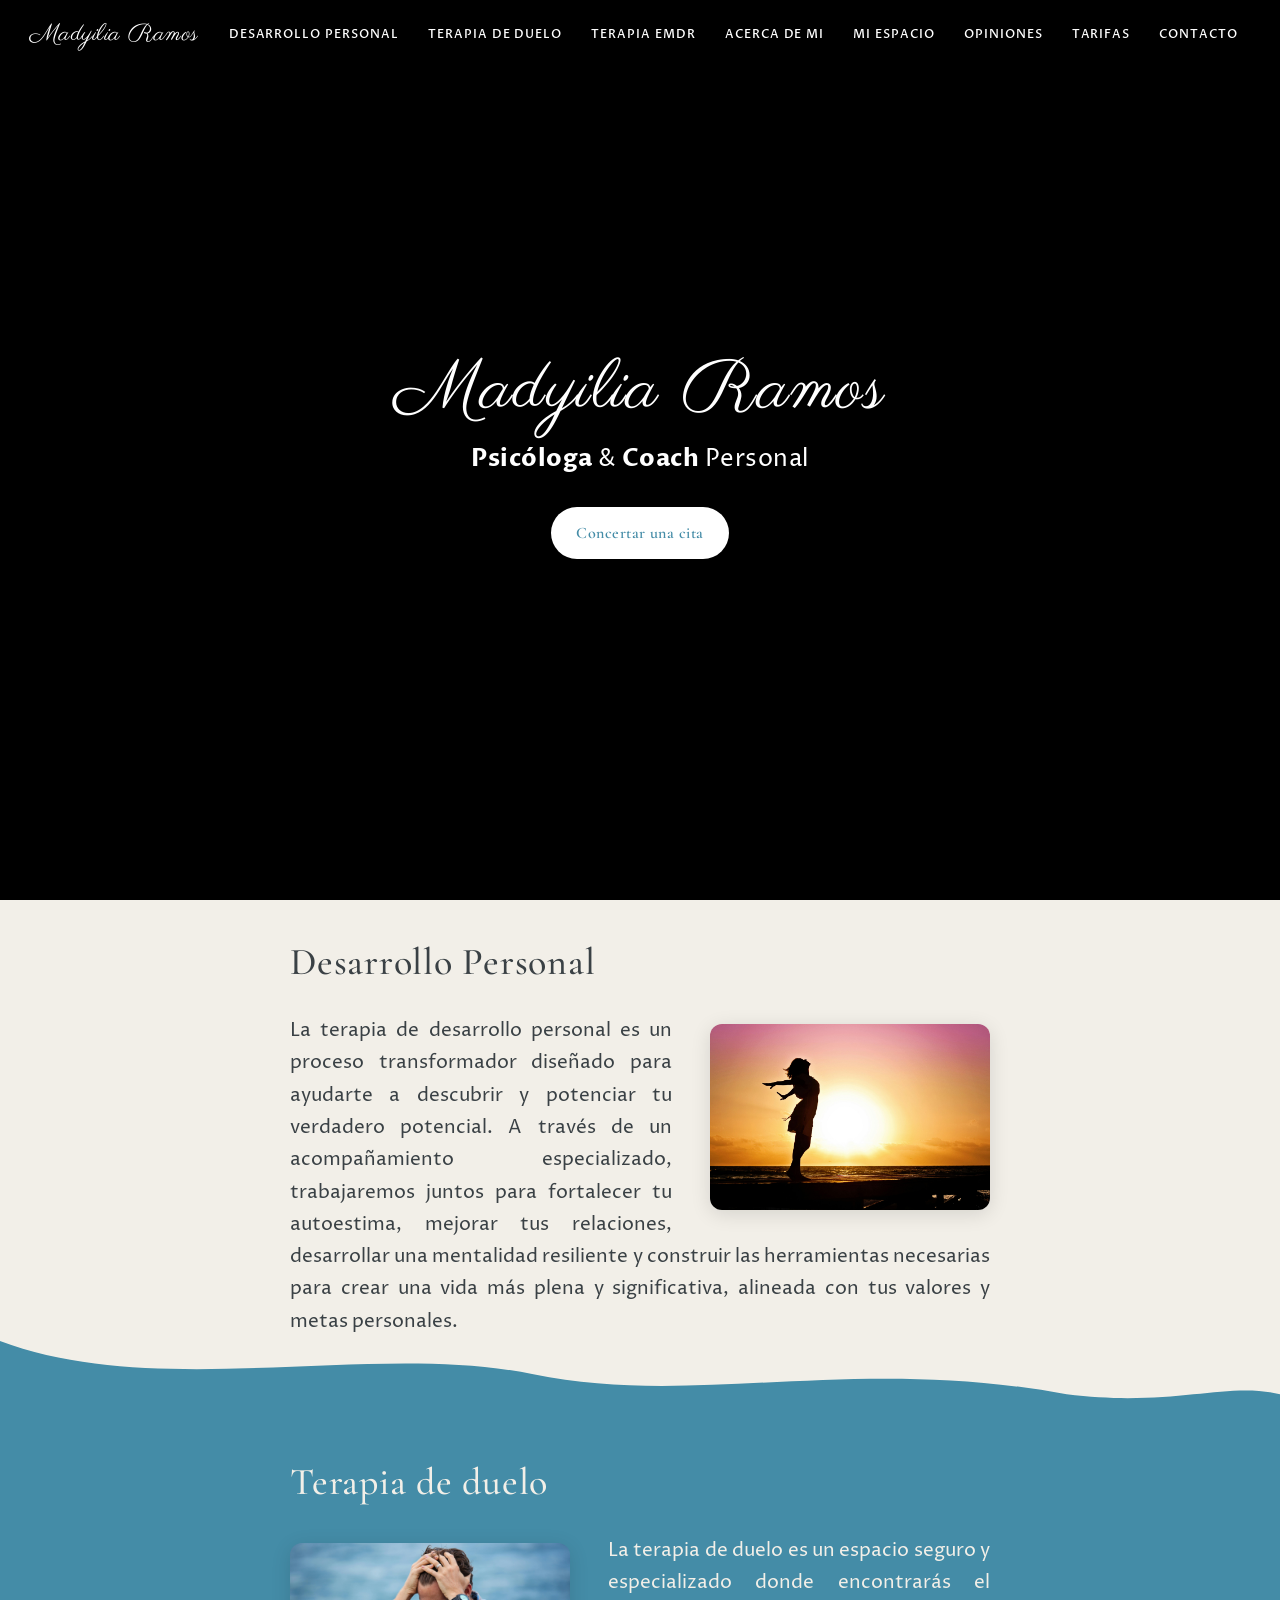
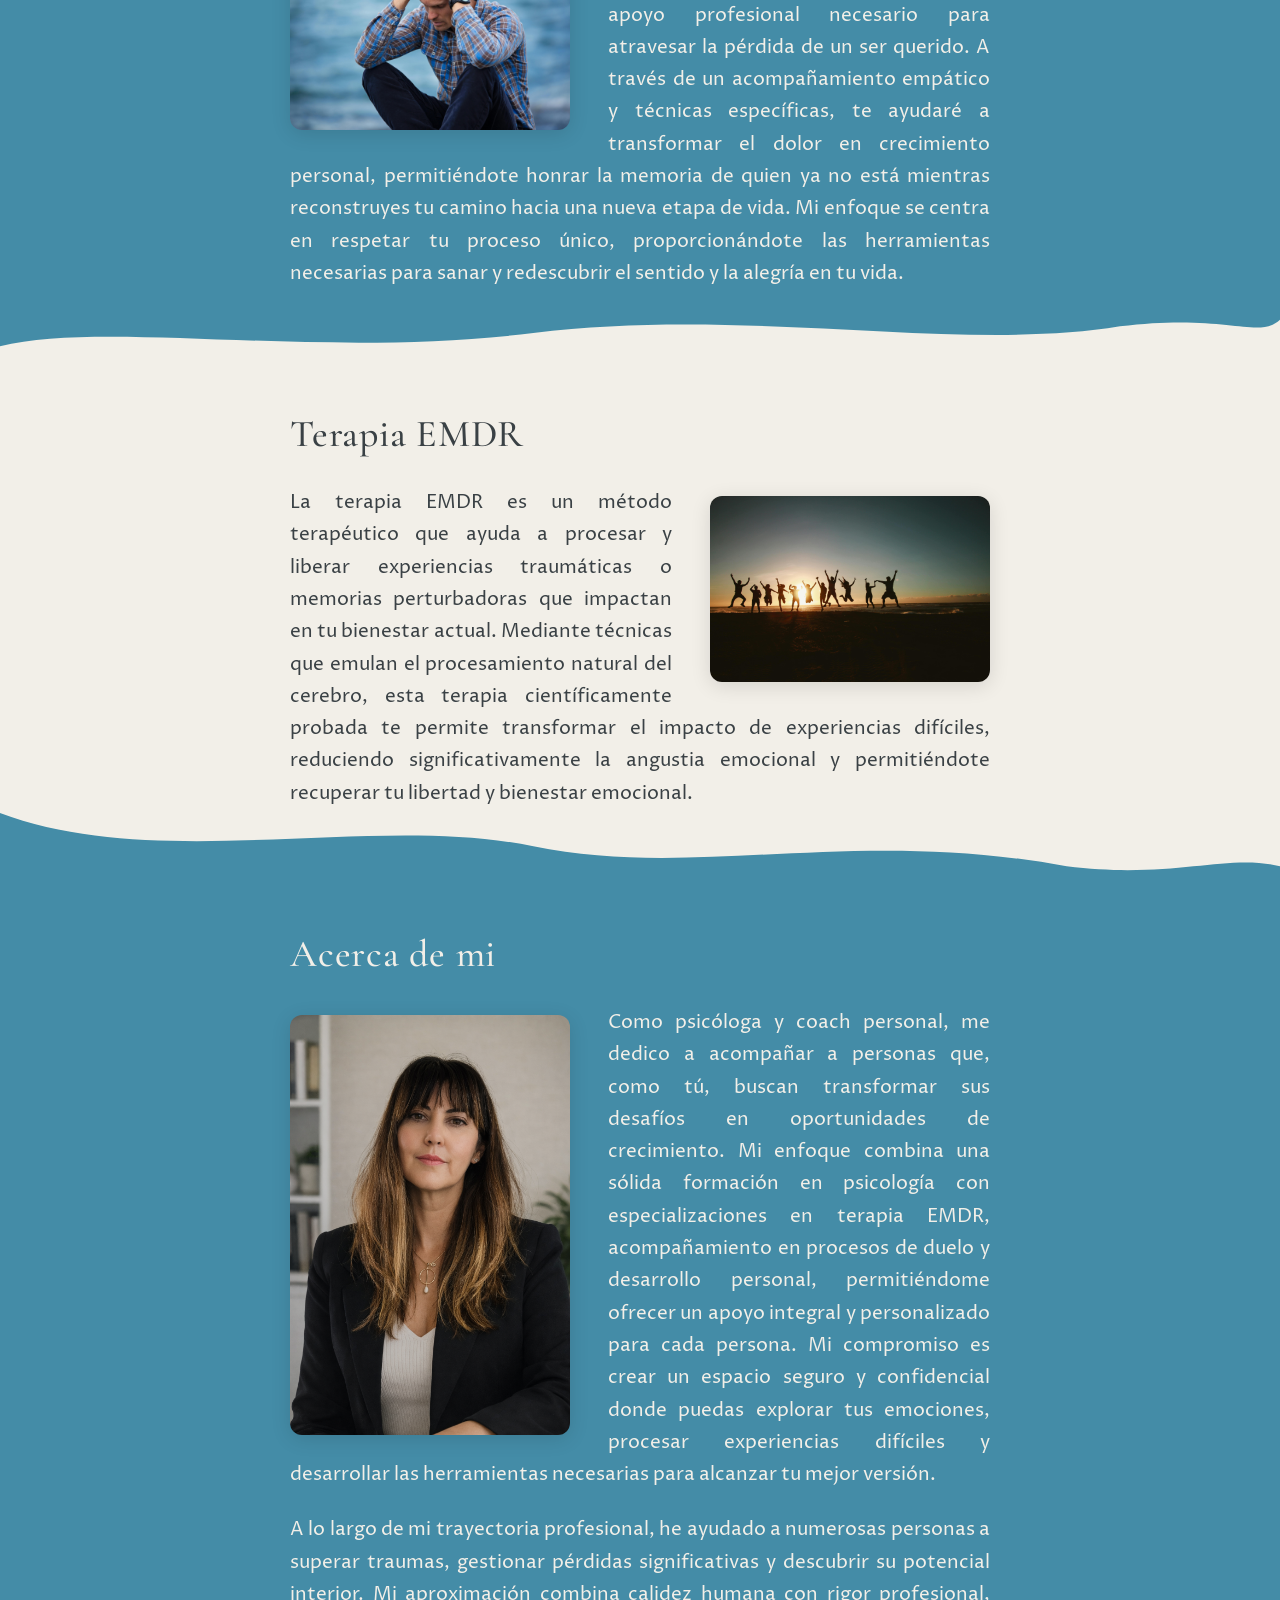
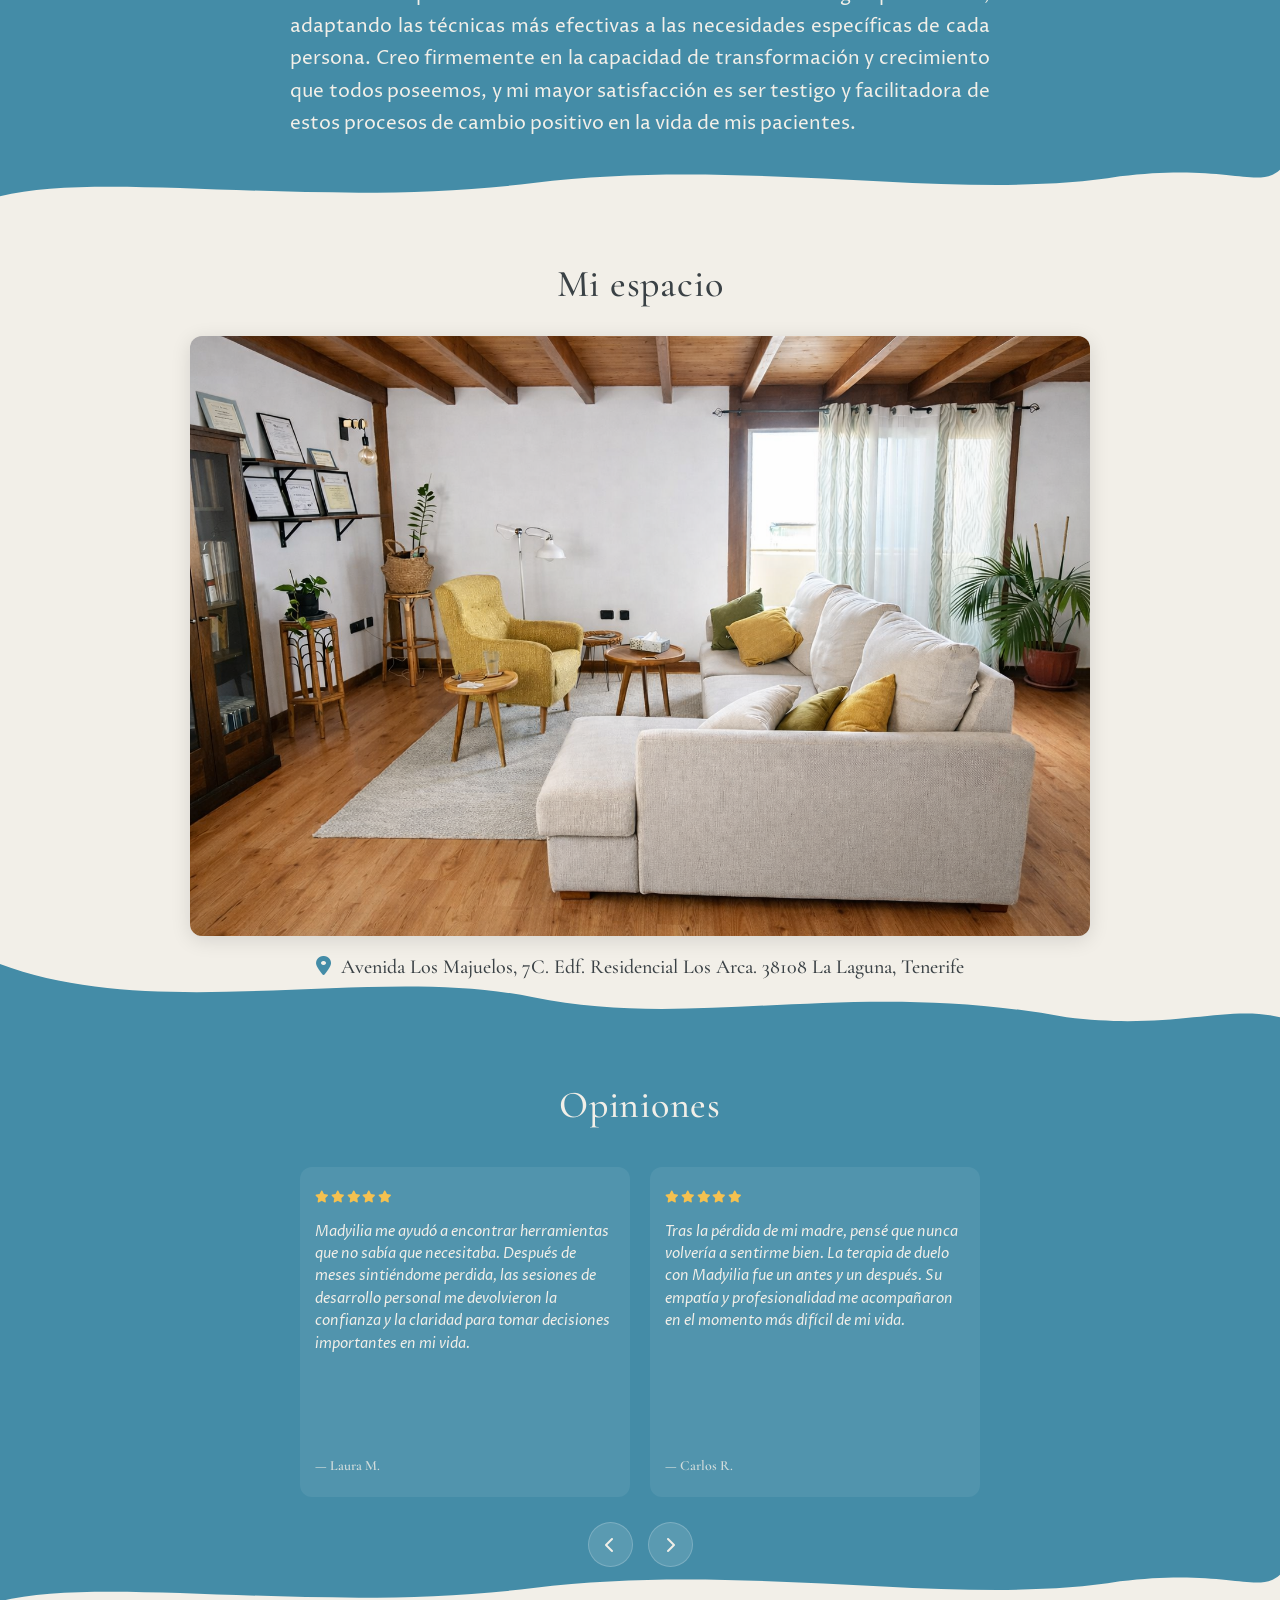
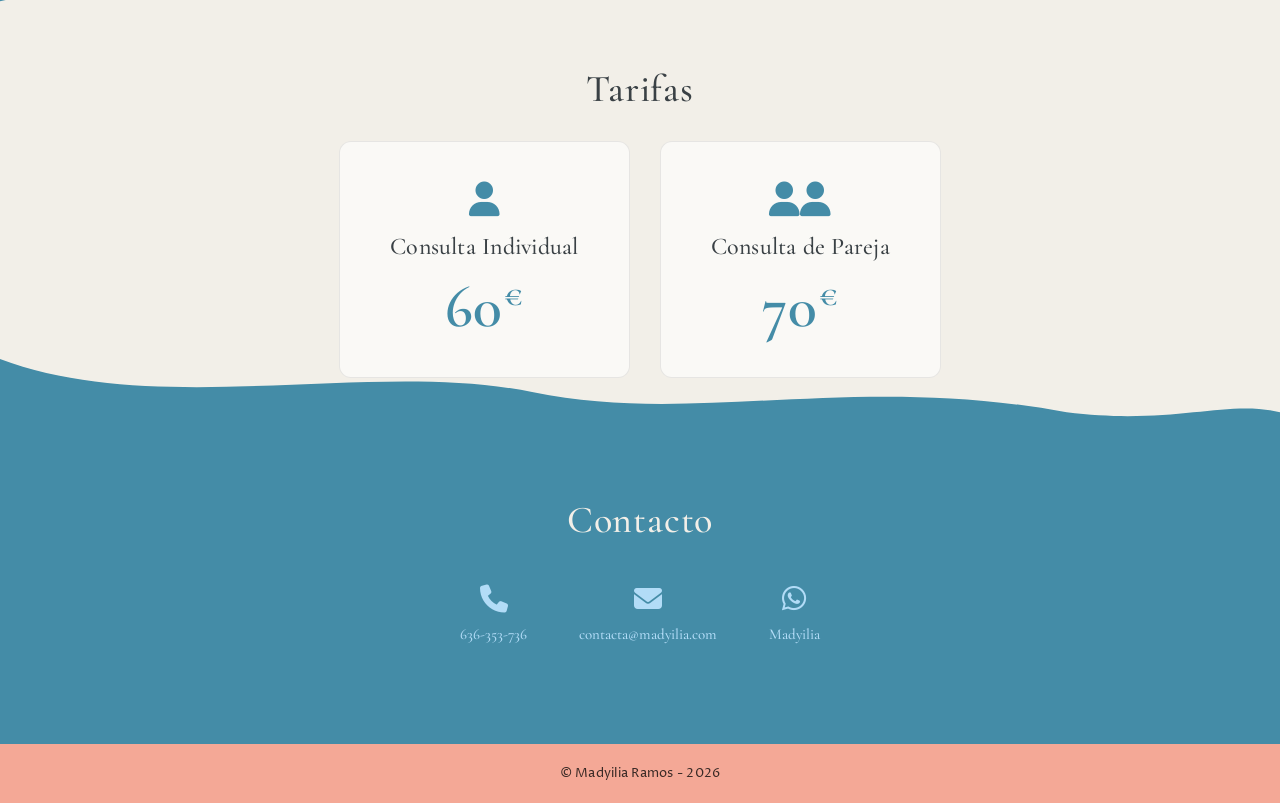
==== commit b755435c: "fix: quitar instagram del contacto y alegrar fondo del footer Co-Authored-By: Claude Opus 4.7 (1M co" ====
--- a/index.html
+++ b/index.html
@@ -60,7 +60,6 @@
         ]
       },
       "sameAs": [
-        "https://www.instagram.com/madyilia/"
       ]
     }
     </script>
@@ -302,13 +301,6 @@
                                 <span class="contact-value">Madyilia</span>
                             </a>
                         </div>
-                        <div class="contact-item">
-                            <a href="https://www.instagram.com/madyilia/" class="contact-link" target="_blank" rel="noopener">
-                                <i class="fa-brands fa-instagram"></i>
-                                <span class="contact-label">instagram</span>
-                                <span class="contact-value">@madyilia</span>
-                            </a>
-                        </div>
                     </div>
                 </section>
             </article>
--- a/css/style.css
+++ b/css/style.css
@@ -23,8 +23,8 @@
     --section-uni-code-bg-color: #e0ded7;
 
     /* Footer */
-    --footer-color-background: #22343a;
-    --footer-color: #bbc7cc;
+    --footer-color-background: #f4a896;
+    --footer-color: #3a2a26;
 
     /* Dynamic variables */
     --color-text: var(--section-light-text-color);
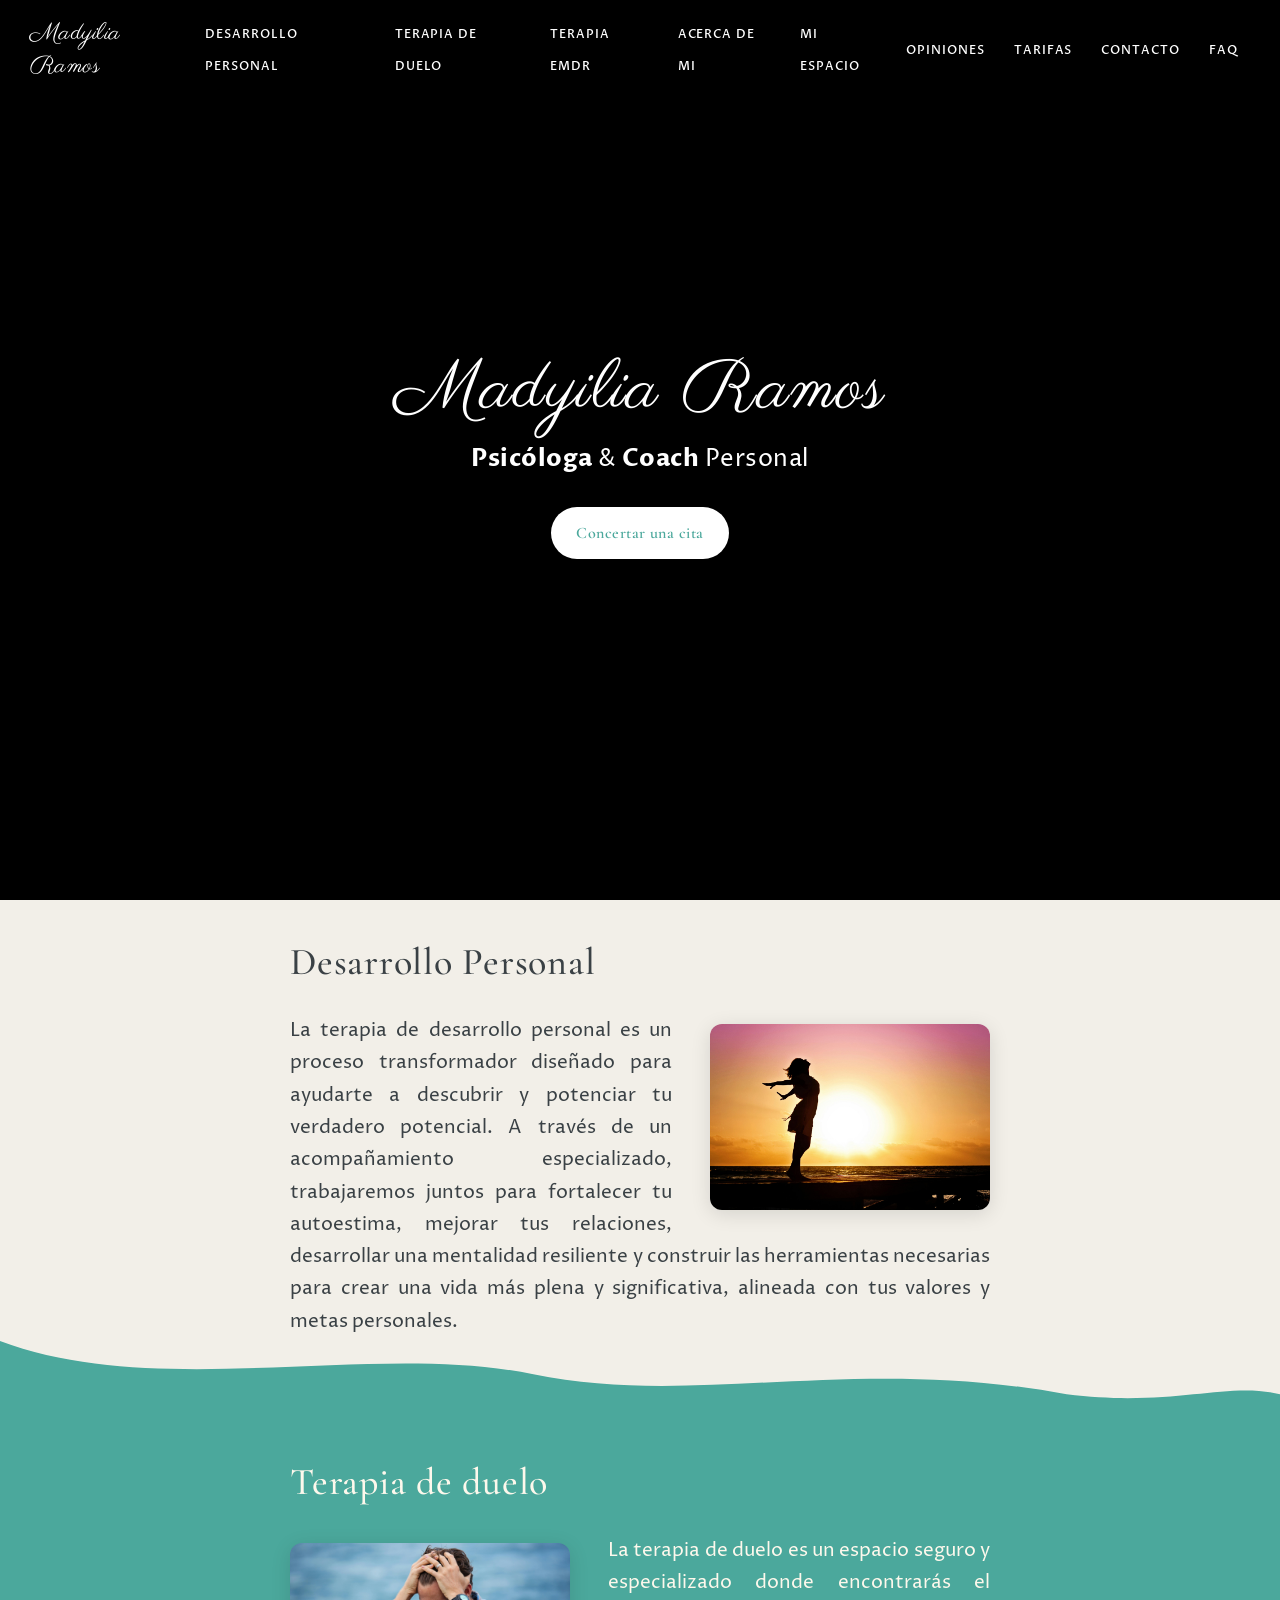
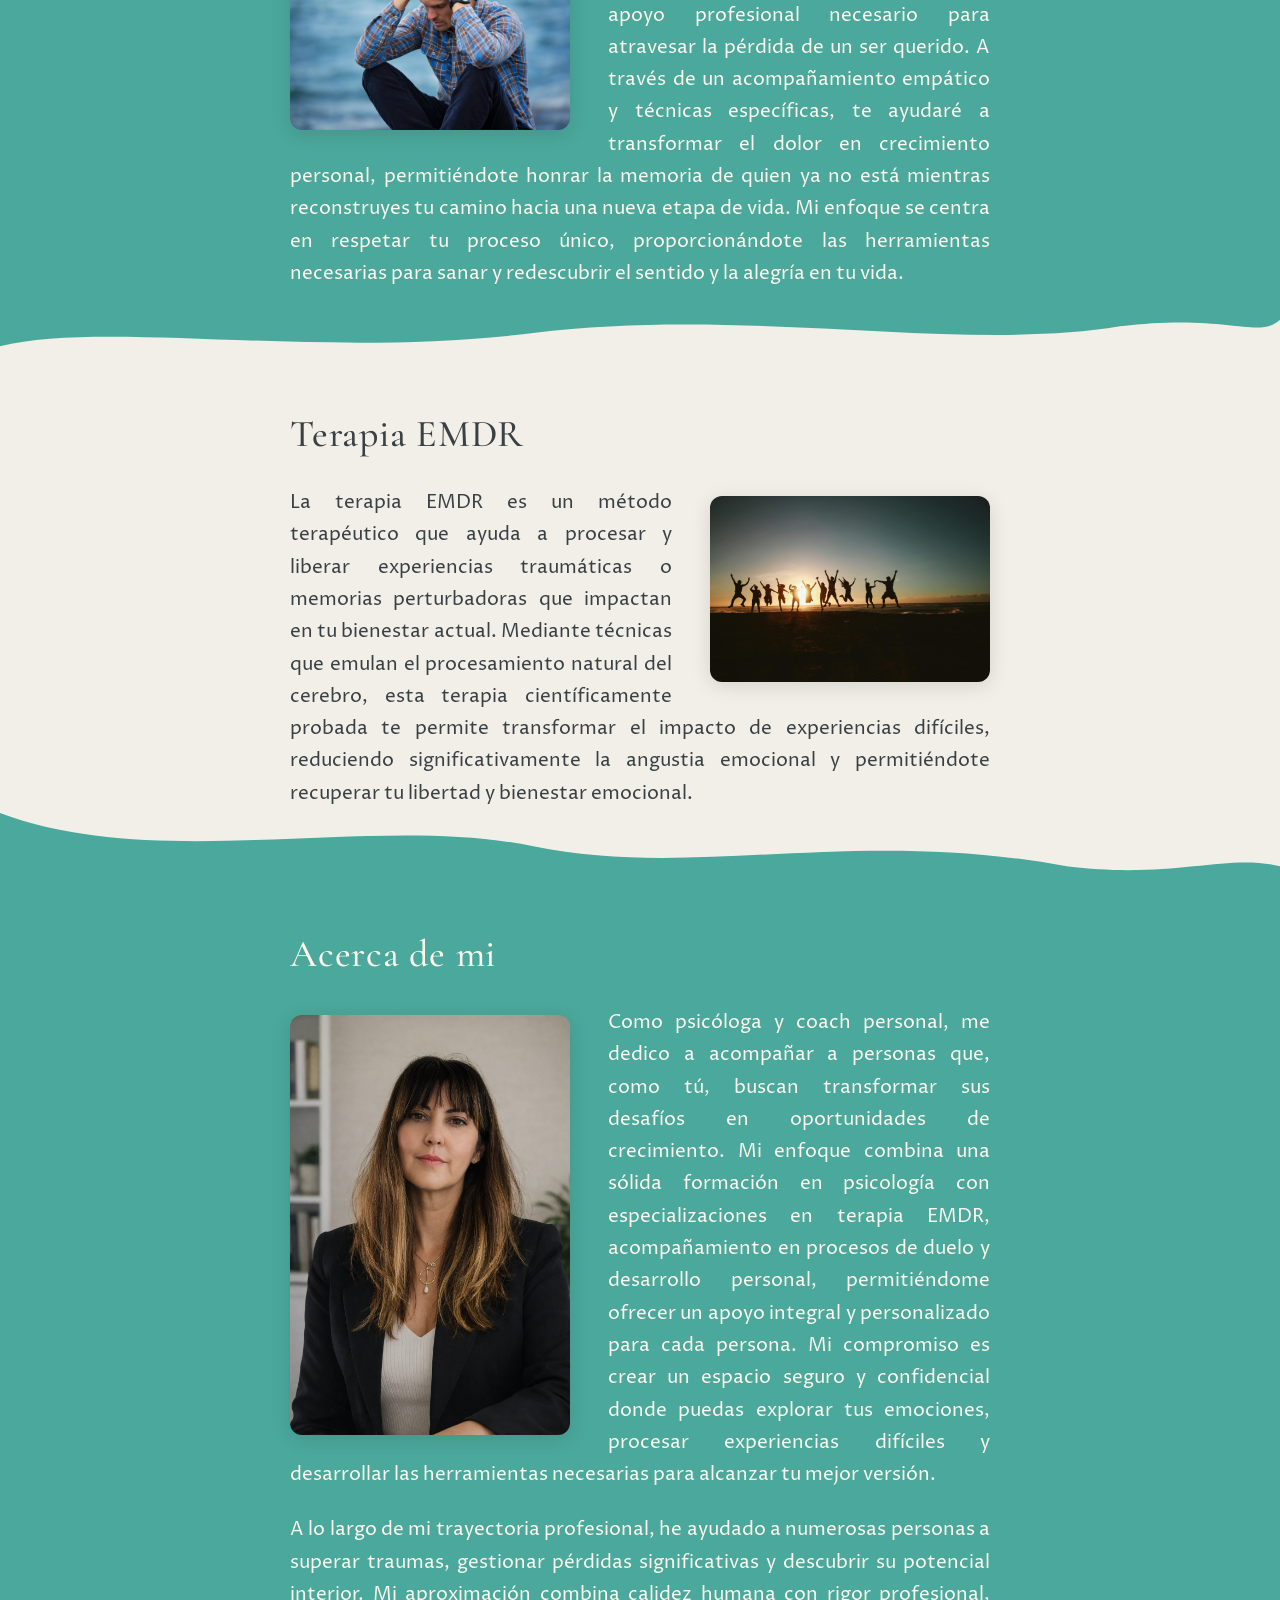
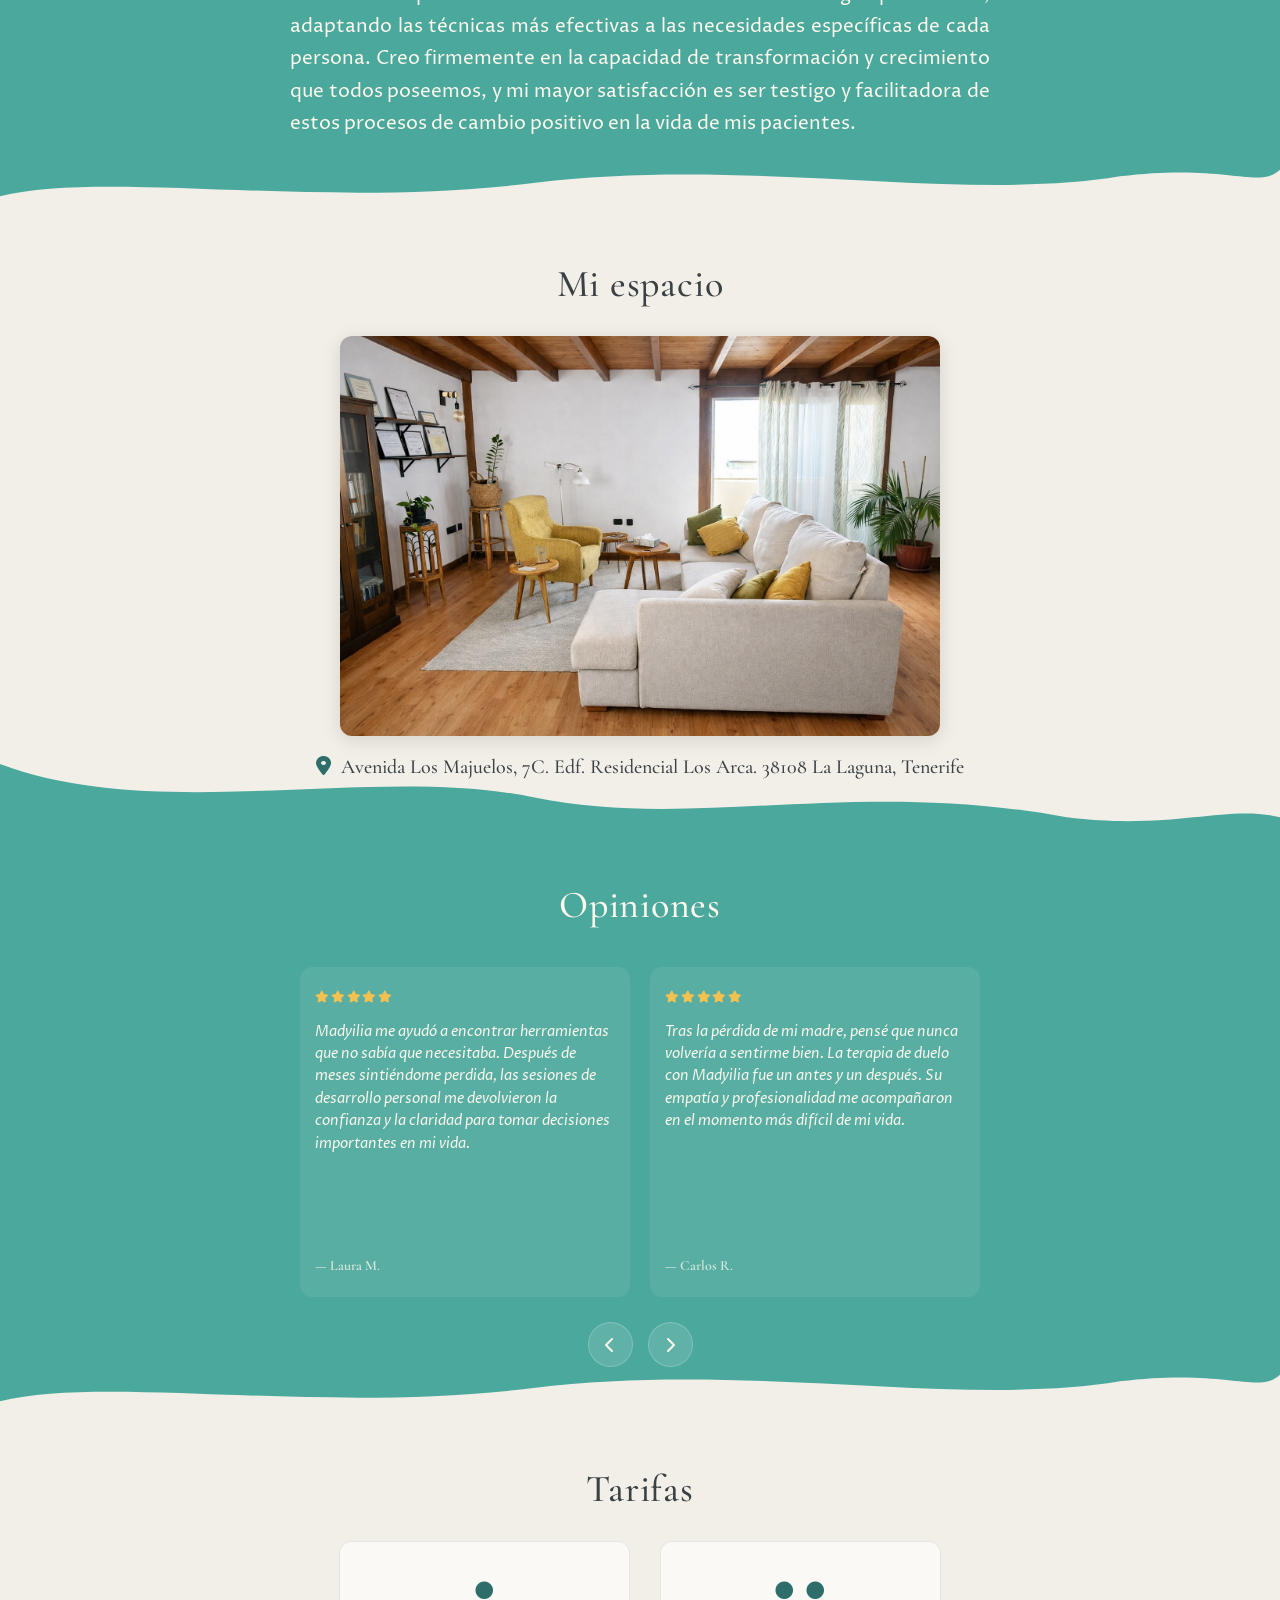
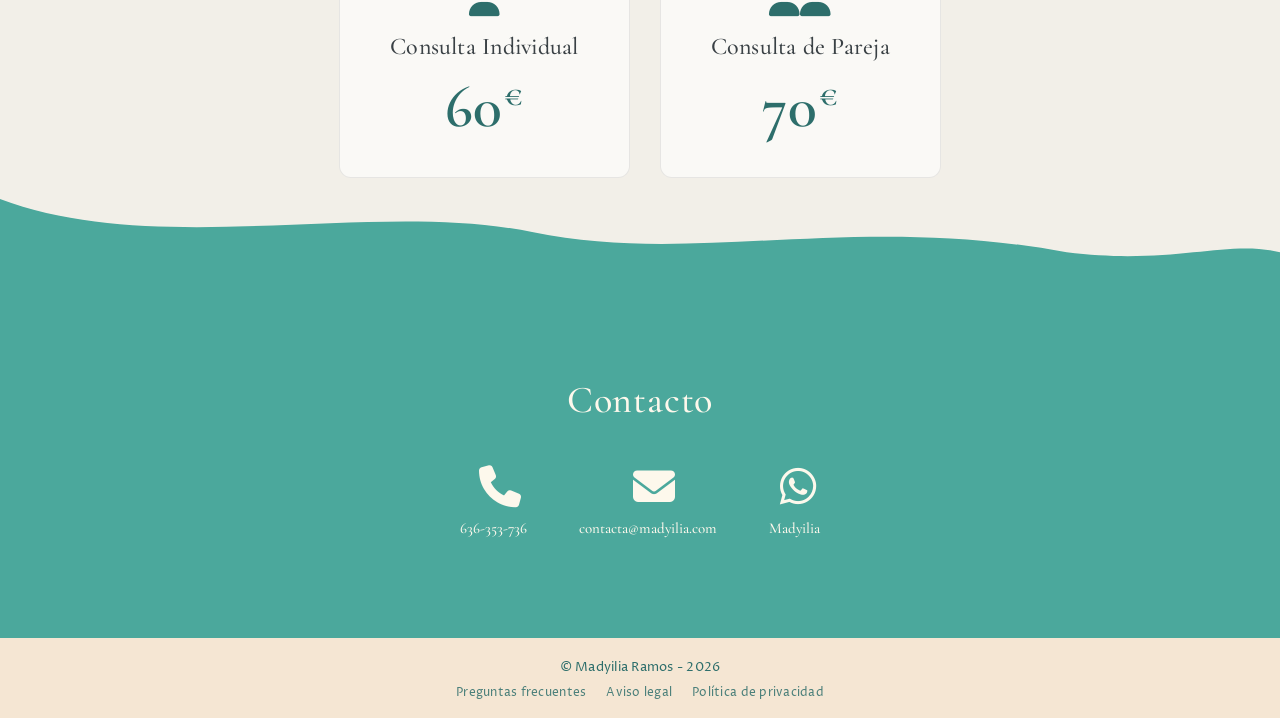
==== commit 9c5e2dc7: "feat: optimización SEO/GEO/AEO completa + páginas legales - Title con keyword local y meta descripti" ====
--- a/index.html
+++ b/index.html
@@ -3,9 +3,10 @@
 <head>
     <meta charset="UTF-8">
     <meta name="viewport" content="width=device-width, initial-scale=1.0">
-    <title>Madyilia Ramos - Psicóloga & Coach Personal</title>
-    <meta name="description" content="Madyilia Ramos, psicóloga y coach personal en Tenerife. Especialista en desarrollo personal, terapia de duelo y EMDR. Sesiones presenciales y online.">
+    <title>Psicóloga en Tenerife · EMDR y Duelo · Madyilia Ramos</title>
+    <meta name="description" content="Psicóloga y coach personal en La Laguna (Tenerife). Especialista en EMDR, terapia de duelo y desarrollo personal. Sesiones presenciales y online.">
     <meta name="robots" content="index, follow">
+    <meta name="author" content="Madyilia Ramos">
     <link rel="canonical" href="https://madyilia.com/">
 
     <!-- Favicon -->
@@ -13,25 +14,37 @@
     <link rel="apple-touch-icon" href="/apple-touch-icon.png">
 
     <!-- Open Graph -->
-    <meta property="og:title" content="Madyilia Ramos - Psicóloga & Coach Personal en Tenerife">
-    <meta property="og:description" content="Especialista en desarrollo personal, terapia de duelo y EMDR. Sesiones presenciales y online.">
+    <meta property="og:title" content="Madyilia Ramos · Psicóloga & Coach Personal en Tenerife">
+    <meta property="og:description" content="Especialista en EMDR, terapia de duelo y desarrollo personal. Consulta en La Laguna y sesiones online.">
     <meta property="og:type" content="website">
     <meta property="og:url" content="https://madyilia.com/">
     <meta property="og:image" content="https://madyilia.com/images/madyi.png">
+    <meta property="og:image:alt" content="Madyilia Ramos, psicóloga y coach personal en Tenerife">
     <meta property="og:locale" content="es_ES">
     <meta property="og:site_name" content="Madyilia Ramos">
 
-    <!-- JSON-LD Structured Data -->
+    <!-- Twitter Card -->
+    <meta name="twitter:card" content="summary_large_image">
+    <meta name="twitter:title" content="Madyilia Ramos · Psicóloga & Coach Personal en Tenerife">
+    <meta name="twitter:description" content="Especialista en EMDR, terapia de duelo y desarrollo personal. Consulta en La Laguna y sesiones online.">
+    <meta name="twitter:image" content="https://madyilia.com/images/madyi.png">
+
+    <!-- JSON-LD: ProfessionalService -->
     <script type="application/ld+json">
     {
       "@context": "https://schema.org",
       "@type": "ProfessionalService",
+      "@id": "https://madyilia.com/#service",
       "name": "Madyilia Ramos - Psicóloga & Coach Personal",
-      "description": "Psicóloga y coach personal especializada en desarrollo personal, terapia de duelo y EMDR. Sesiones presenciales en Tenerife y online.",
+      "description": "Psicóloga y coach personal especializada en desarrollo personal, terapia de duelo y EMDR. Sesiones presenciales en La Laguna (Tenerife) y online.",
       "url": "https://madyilia.com/",
       "image": "https://madyilia.com/images/madyi.png",
+      "logo": "https://madyilia.com/images/madyi.png",
       "telephone": "+34636353736",
       "email": "contacta@madyilia.com",
+      "priceRange": "€€",
+      "currenciesAccepted": "EUR",
+      "paymentAccepted": "Cash, Bank transfer, Bizum",
       "address": {
         "@type": "PostalAddress",
         "streetAddress": "Avenida Los Majuelos, 7C. Edf. Residencial Los Arca",
@@ -40,27 +53,99 @@
         "postalCode": "38108",
         "addressCountry": "ES"
       },
+      "geo": {
+        "@type": "GeoCoordinates",
+        "latitude": 28.4540,
+        "longitude": -16.3060
+      },
+      "openingHoursSpecification": [
+        {
+          "@type": "OpeningHoursSpecification",
+          "dayOfWeek": ["Monday", "Tuesday", "Wednesday", "Thursday", "Friday"],
+          "opens": "09:00",
+          "closes": "20:00"
+        }
+      ],
       "areaServed": [
-        {
-          "@type": "Place",
-          "name": "Tenerife"
-        },
-        {
-          "@type": "Place",
-          "name": "Online"
-        }
+        {"@type": "Place", "name": "Tenerife"},
+        {"@type": "Place", "name": "La Laguna"},
+        {"@type": "Place", "name": "Santa Cruz de Tenerife"},
+        {"@type": "Place", "name": "Online"}
       ],
       "hasOfferCatalog": {
         "@type": "OfferCatalog",
         "name": "Servicios de Psicología y Coaching",
         "itemListElement": [
-          {"@type": "Offer", "itemOffered": {"@type": "Service", "name": "Desarrollo Personal"}},
-          {"@type": "Offer", "itemOffered": {"@type": "Service", "name": "Terapia de Duelo"}},
-          {"@type": "Offer", "itemOffered": {"@type": "Service", "name": "Terapia EMDR"}}
+          {"@type": "Offer", "itemOffered": {"@type": "Service", "name": "Terapia de Desarrollo Personal", "serviceType": "Psicoterapia"}, "price": "60", "priceCurrency": "EUR"},
+          {"@type": "Offer", "itemOffered": {"@type": "Service", "name": "Terapia de Duelo", "serviceType": "Psicoterapia"}, "price": "60", "priceCurrency": "EUR"},
+          {"@type": "Offer", "itemOffered": {"@type": "Service", "name": "Terapia EMDR", "serviceType": "Psicoterapia"}, "price": "60", "priceCurrency": "EUR"},
+          {"@type": "Offer", "itemOffered": {"@type": "Service", "name": "Terapia de Pareja", "serviceType": "Psicoterapia"}, "price": "70", "priceCurrency": "EUR"}
         ]
       },
       "sameAs": [
+        "_PLACEHOLDER_DOCTORALIA_URL_",
+        "_PLACEHOLDER_GOOGLE_BUSINESS_PROFILE_URL_",
+        "_PLACEHOLDER_COP_FICHA_COLEGIADA_URL_"
       ]
+    }
+    </script>
+
+    <!-- JSON-LD: Person (autoridad / E-E-A-T) -->
+    <script type="application/ld+json">
+    {
+      "@context": "https://schema.org",
+      "@type": "Person",
+      "@id": "https://madyilia.com/#person",
+      "name": "Madyilia Ramos",
+      "jobTitle": "Psicóloga y Coach Personal",
+      "description": "Psicóloga clínica y coach personal especializada en terapia EMDR, duelo y desarrollo personal.",
+      "image": "https://madyilia.com/images/madyi.png",
+      "url": "https://madyilia.com/",
+      "worksFor": {"@id": "https://madyilia.com/#service"},
+      "knowsAbout": ["Terapia EMDR", "Duelo", "Desarrollo personal", "Psicología clínica", "Coaching"],
+      "knowsLanguage": ["es"],
+      "hasCredential": [
+        {
+          "@type": "EducationalOccupationalCredential",
+          "credentialCategory": "license",
+          "name": "Colegiada en el Colegio Oficial de Psicólogos",
+          "recognizedBy": {"@type": "Organization", "name": "Colegio Oficial de Psicólogos de Las Palmas / Santa Cruz de Tenerife"},
+          "identifier": "_PLACEHOLDER_NUMERO_COLEGIADA_"
+        },
+        {
+          "@type": "EducationalOccupationalCredential",
+          "credentialCategory": "certification",
+          "name": "Terapia EMDR",
+          "recognizedBy": {"@type": "Organization", "name": "EMDR Europe", "url": "https://emdr-europe.org/"}
+        }
+      ],
+      "alumniOf": {
+        "@type": "CollegeOrUniversity",
+        "name": "_PLACEHOLDER_UNIVERSIDAD_"
+      }
+    }
+    </script>
+
+    <!-- JSON-LD: BreadcrumbList -->
+    <script type="application/ld+json">
+    {
+      "@context": "https://schema.org",
+      "@type": "BreadcrumbList",
+      "itemListElement": [
+        {"@type": "ListItem", "position": 1, "name": "Inicio", "item": "https://madyilia.com/"}
+      ]
+    }
+    </script>
+
+    <!-- JSON-LD: WebSite -->
+    <script type="application/ld+json">
+    {
+      "@context": "https://schema.org",
+      "@type": "WebSite",
+      "url": "https://madyilia.com/",
+      "name": "Madyilia Ramos",
+      "inLanguage": "es-ES",
+      "publisher": {"@id": "https://madyilia.com/#service"}
     }
     </script>
 
@@ -96,12 +181,13 @@
             <a class="nav-item" href="#opiniones" data-section="opiniones">Opiniones</a>
             <a class="nav-item" href="#tarifas" data-section="tarifas">Tarifas</a>
             <a class="nav-item" href="#contacto" data-section="contacto">Contacto</a>
+            <a class="nav-item" href="/faq.html">FAQ</a>
         </div>
     </nav>
 
     <!-- Header / Hero Section -->
     <header id="site-head">
-        <video autoplay muted loop playsinline>
+        <video autoplay muted loop playsinline preload="metadata" poster="images/hero-poster.jpg" aria-hidden="true">
             <source src="videos/header.mp4" type="video/mp4">
         </video>
         <div class="hero-overlay"></div>
@@ -111,7 +197,7 @@
                 <h1 class="blog-title">Madyilia Ramos</h1>
                 <h2 class="blog-description"><b>Psicóloga</b> & <b>Coach</b> Personal</h2>
                 <!-- <a class="cta-button" href="#" onclick="Calendly.initPopupWidget({url: 'https://calendly.com/contacta-madyilia'});return false;">Concertar una cita</a> -->
-                <a class="cta-button" href="#contacto">Concertar una cita</a>
+                <a class="cta-button" href="#contacto" aria-label="Concertar una cita por WhatsApp, teléfono o email">Concertar una cita</a>
             </div>
         </div>
 
@@ -129,7 +215,7 @@
                     <h2 class="post-title">Desarrollo Personal</h2>
                 </header>
                 <section class="post-content">
-                    <img src="images/desarrollopersonal.jpg" alt="Desarrollo personal">
+                    <img src="images/desarrollopersonal.jpg" alt="Sesión de terapia de desarrollo personal con Madyilia Ramos en Tenerife" loading="lazy" width="400" height="300">
                     <p>La terapia de desarrollo personal es un proceso transformador diseñado para ayudarte a descubrir y potenciar tu verdadero potencial. A través de un acompañamiento especializado, trabajaremos juntos para fortalecer tu autoestima, mejorar tus relaciones, desarrollar una mentalidad resiliente y construir las herramientas necesarias para crear una vida más plena y significativa, alineada con tus valores y metas personales.</p>
                 </section>
             </article>
@@ -142,7 +228,7 @@
                     <h2 class="post-title">Terapia de duelo</h2>
                 </header>
                 <section class="post-content">
-                    <img src="images/duelo.jpg" alt="Terapia de duelo">
+                    <img src="images/duelo.jpg" alt="Acompañamiento profesional en terapia de duelo en La Laguna, Tenerife" loading="lazy" width="400" height="300">
                     <p>La terapia de duelo es un espacio seguro y especializado donde encontrarás el apoyo profesional necesario para atravesar la pérdida de un ser querido. A través de un acompañamiento empático y técnicas específicas, te ayudaré a transformar el dolor en crecimiento personal, permitiéndote honrar la memoria de quien ya no está mientras reconstruyes tu camino hacia una nueva etapa de vida. Mi enfoque se centra en respetar tu proceso único, proporcionándote las herramientas necesarias para sanar y redescubrir el sentido y la alegría en tu vida.</p>
                 </section>
             </article>
@@ -155,7 +241,7 @@
                     <h2 class="post-title">Terapia EMDR</h2>
                 </header>
                 <section class="post-content">
-                    <img src="images/felicidad.jpg" alt="Terapia EMDR">
+                    <img src="images/felicidad.jpg" alt="Terapia EMDR para procesar experiencias traumáticas — consulta en Tenerife y online" loading="lazy" width="400" height="300">
                     <p>La terapia EMDR es un método terapéutico que ayuda a procesar y liberar experiencias traumáticas o memorias perturbadoras que impactan en tu bienestar actual. Mediante técnicas que emulan el procesamiento natural del cerebro, esta terapia científicamente probada te permite transformar el impacto de experiencias difíciles, reduciendo significativamente la angustia emocional y permitiéndote recuperar tu libertad y bienestar emocional.</p>
                 </section>
             </article>
@@ -168,7 +254,7 @@
                     <h2 class="post-title">Acerca de mi</h2>
                 </header>
                 <section class="post-content">
-                    <img src="images/madyi.png" alt="Madyilia">
+                    <img src="images/madyi.png" alt="Retrato de Madyilia Ramos, psicóloga y coach personal" loading="lazy" width="400" height="500">
                     <p>Como psicóloga y coach personal, me dedico a acompañar a personas que, como tú, buscan transformar sus desafíos en oportunidades de crecimiento. Mi enfoque combina una sólida formación en psicología con especializaciones en terapia EMDR, acompañamiento en procesos de duelo y desarrollo personal, permitiéndome ofrecer un apoyo integral y personalizado para cada persona. Mi compromiso es crear un espacio seguro y confidencial donde puedas explorar tus emociones, procesar experiencias difíciles y desarrollar las herramientas necesarias para alcanzar tu mejor versión.</p>
                     <p>A lo largo de mi trayectoria profesional, he ayudado a numerosas personas a superar traumas, gestionar pérdidas significativas y descubrir su potencial interior. Mi aproximación combina calidez humana con rigor profesional, adaptando las técnicas más efectivas a las necesidades específicas de cada persona. Creo firmemente en la capacidad de transformación y crecimiento que todos poseemos, y mi mayor satisfacción es ser testigo y facilitadora de estos procesos de cambio positivo en la vida de mis pacientes.</p>
                 </section>
@@ -182,7 +268,7 @@
                     <h2 class="post-title">Mi espacio</h2>
                 </header>
                 <section class="post-content">
-                    <img src="images/office.png" alt="Consulta de Madyilia Ramos">
+                    <img src="images/office.png" alt="Consulta de psicología de Madyilia Ramos en Avenida Los Majuelos, La Laguna" loading="lazy" width="600" height="400">
                     <a href="https://www.google.com/maps/dir//Avenida+Los+Majuelos+7C+Edf+Residencial+Los+Arca+38108+La+Laguna+Tenerife" class="address-link" target="_blank" rel="noopener">
                         <i class="fa fa-location-dot"></i>
                         Avenida Los Majuelos, 7C. Edf. Residencial Los Arca. 38108 La Laguna, Tenerife
@@ -295,7 +381,7 @@
                             </a>
                         </div>
                         <div class="contact-item">
-                            <a href="https://wa.me/+34636353736" class="contact-link" target="_blank" rel="noopener">
+                            <a href="https://wa.me/34636353736" class="contact-link" target="_blank" rel="noopener">
                                 <i class="fa-brands fa-whatsapp"></i>
                                 <span class="contact-label">whatsapp</span>
                                 <span class="contact-value">Madyilia</span>
@@ -310,6 +396,11 @@
     <!-- Footer -->
     <footer class="site-footer">
         <p class="copyright">&copy; Madyilia Ramos - <span id="current-year"></span></p>
+        <nav class="footer-links" aria-label="Enlaces legales">
+            <a href="/faq.html">Preguntas frecuentes</a>
+            <a href="/aviso-legal.html">Aviso legal</a>
+            <a href="/privacidad.html">Política de privacidad</a>
+        </nav>
     </footer>
 
     <!-- JavaScript -->
--- a/css/style.css
+++ b/css/style.css
@@ -8,23 +8,23 @@
     --highlight-inverse-contrast: white;
 
     /* Sticky navigation */
-    --sticky-menu-text-color: #448ca7;
+    --sticky-menu-text-color: #2d6e6b;
 
     /* Light section */
     --section-light-text-color: #3a4145;
     --section-light-bg-color: #f2efe8;
 
     /* Dark section */
-    --section-dark-text-color: #f2efe8;
-    --section-dark-bg-color: #448ca7;
+    --section-dark-text-color: #fdf8ec;
+    --section-dark-bg-color: #4ba89c;
 
     /* Shared */
     --section-uni-quote: grey;
     --section-uni-code-bg-color: #e0ded7;
 
     /* Footer */
-    --footer-color-background: #f4a896;
-    --footer-color: #3a2a26;
+    --footer-color-background: #f5e6d3;
+    --footer-color: #2d6e6b;
 
     /* Dynamic variables */
     --color-text: var(--section-light-text-color);
@@ -370,7 +370,7 @@
 }
 
 .post-holder.light::after {
-    background: url("data:image/svg+xml,%3Csvg xmlns='http://www.w3.org/2000/svg' viewBox='0 0 1200 120' preserveAspectRatio='none'%3E%3Cpath d='M0,0 C150,90 350,0 500,50 C650,100 800,20 1000,80 C1100,100 1150,60 1200,80 L1200,120 L0,120 Z' fill='%23448ca7'/%3E%3C/svg%3E") no-repeat bottom center;
+    background: url("data:image/svg+xml,%3Csvg xmlns='http://www.w3.org/2000/svg' viewBox='0 0 1200 120' preserveAspectRatio='none'%3E%3Cpath d='M0,0 C150,90 350,0 500,50 C650,100 800,20 1000,80 C1100,100 1150,60 1200,80 L1200,120 L0,120 Z' fill='%234ba89c'/%3E%3C/svg%3E") no-repeat bottom center;
     background-size: 100% 100%;
 }
 
@@ -483,7 +483,11 @@
 
 .post-holder.dark .contact-link i,
 .post-holder.dark .contact-value {
-    --contact-accent: var(--highlight-inverse);
+    --contact-accent: var(--section-dark-text-color);
+}
+
+.post-holder.dark .contact-link i {
+    font-size: 4.2rem;
 }
 
 .post-holder.dark .contact-link:hover {
@@ -651,6 +655,7 @@
 /* ===== Pricing / Tarifas ===== */
 #tarifas {
     text-align: center;
+    padding-bottom: 8rem;
 }
 
 .pricing-cards {
@@ -696,7 +701,7 @@
 /* Center the contact section */
 #contacto {
     text-align: center;
-    padding-top: 6rem;
+    padding-top: 10rem;
     padding-bottom: 6rem;
 }
 
@@ -943,3 +948,99 @@
         display: none;
     }
 }
+
+/* ===== Footer links (legal) ===== */
+.footer-links {
+    display: flex;
+    justify-content: center;
+    gap: 2rem;
+    margin-top: 0.6rem;
+    flex-wrap: wrap;
+}
+.footer-links a {
+    color: var(--footer-color);
+    text-decoration: none;
+    font-size: 1.2rem;
+    opacity: 0.85;
+}
+.footer-links a:hover { opacity: 1; text-decoration: underline; }
+
+/* ===== Content pages (FAQ, Aviso legal, Privacidad) ===== */
+body.content-page {
+    background: var(--section-light-bg-color);
+    color: var(--section-light-text-color);
+}
+.content-main {
+    max-width: 820px;
+    margin: 0 auto;
+    padding: 12rem 2rem 6rem;
+}
+.content-article h1 {
+    font-family: "Cormorant Garamond", Georgia, serif;
+    font-size: 4.4rem;
+    font-weight: 500;
+    margin: 0 0 1rem;
+}
+.content-article h2 {
+    font-family: "Cormorant Garamond", Georgia, serif;
+    font-size: 2.6rem;
+    font-weight: 500;
+    margin: 3rem 0 1rem;
+    color: var(--sticky-menu-text-color);
+}
+.content-article p, .content-article li {
+    font-size: 1.6rem;
+    line-height: 1.7;
+}
+.content-article ul { padding-left: 2rem; }
+.content-article a { color: var(--sticky-menu-text-color); }
+.content-lead {
+    font-size: 1.8rem;
+    color: #5a6166;
+    margin-bottom: 2rem;
+}
+.content-meta {
+    margin-top: 4rem;
+    font-size: 1.3rem;
+    color: #6b7378;
+    font-style: italic;
+}
+.breadcrumbs {
+    font-size: 1.3rem;
+    margin-bottom: 1rem;
+    color: #6b7378;
+}
+.breadcrumbs a { color: var(--sticky-menu-text-color); text-decoration: none; }
+.breadcrumbs a:hover { text-decoration: underline; }
+
+/* FAQ details */
+.faq details {
+    border-bottom: 1px solid rgba(0,0,0,0.08);
+    padding: 1.6rem 0;
+}
+.faq summary {
+    cursor: pointer;
+    font-family: "Cormorant Garamond", Georgia, serif;
+    font-size: 2.2rem;
+    font-weight: 500;
+    list-style: none;
+    position: relative;
+    padding-right: 3rem;
+}
+.faq summary::-webkit-details-marker { display: none; }
+.faq summary::after {
+    content: "+";
+    position: absolute;
+    right: 0;
+    top: 0;
+    font-size: 2.4rem;
+    color: var(--sticky-menu-text-color);
+    transition: transform 0.2s ease;
+}
+.faq details[open] summary::after { content: "−"; }
+.faq details p {
+    margin-top: 1rem;
+    color: #4a5258;
+}
+
+.content-cta { text-align: center; margin-top: 4rem; }
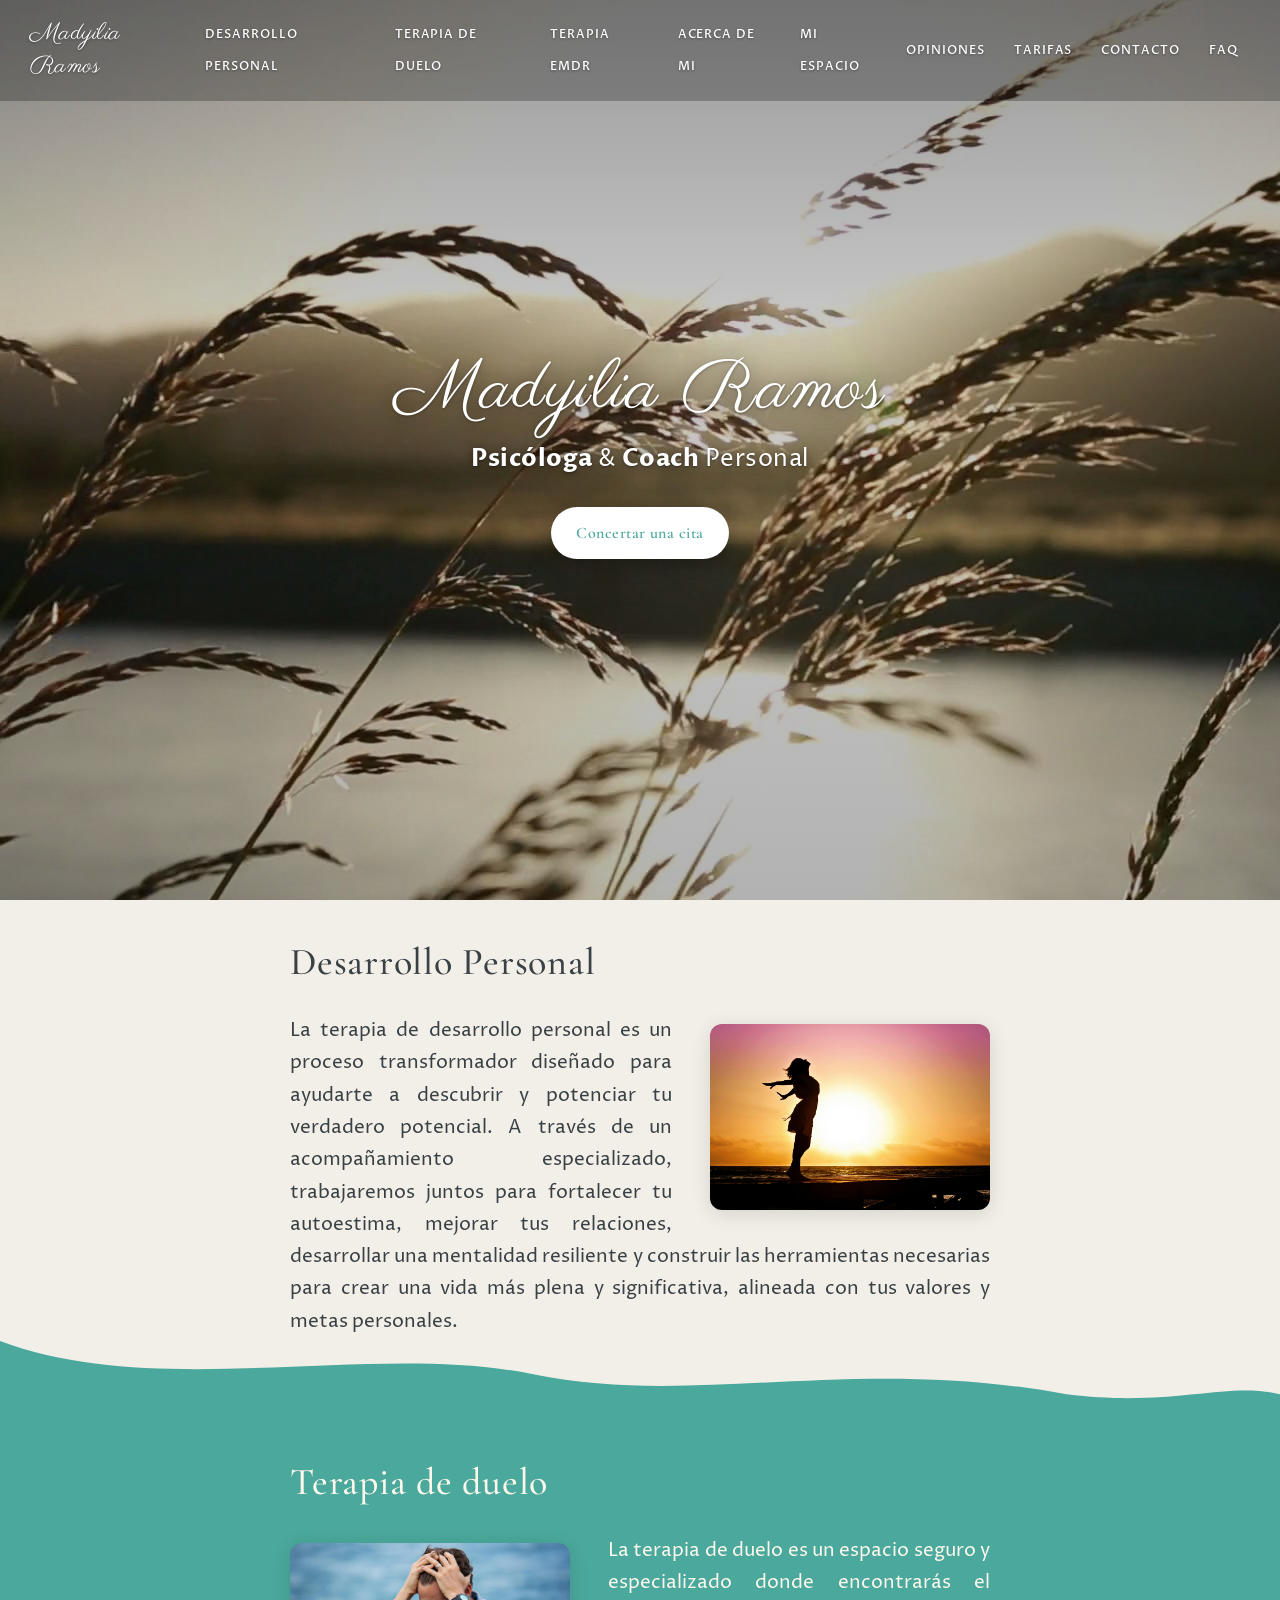
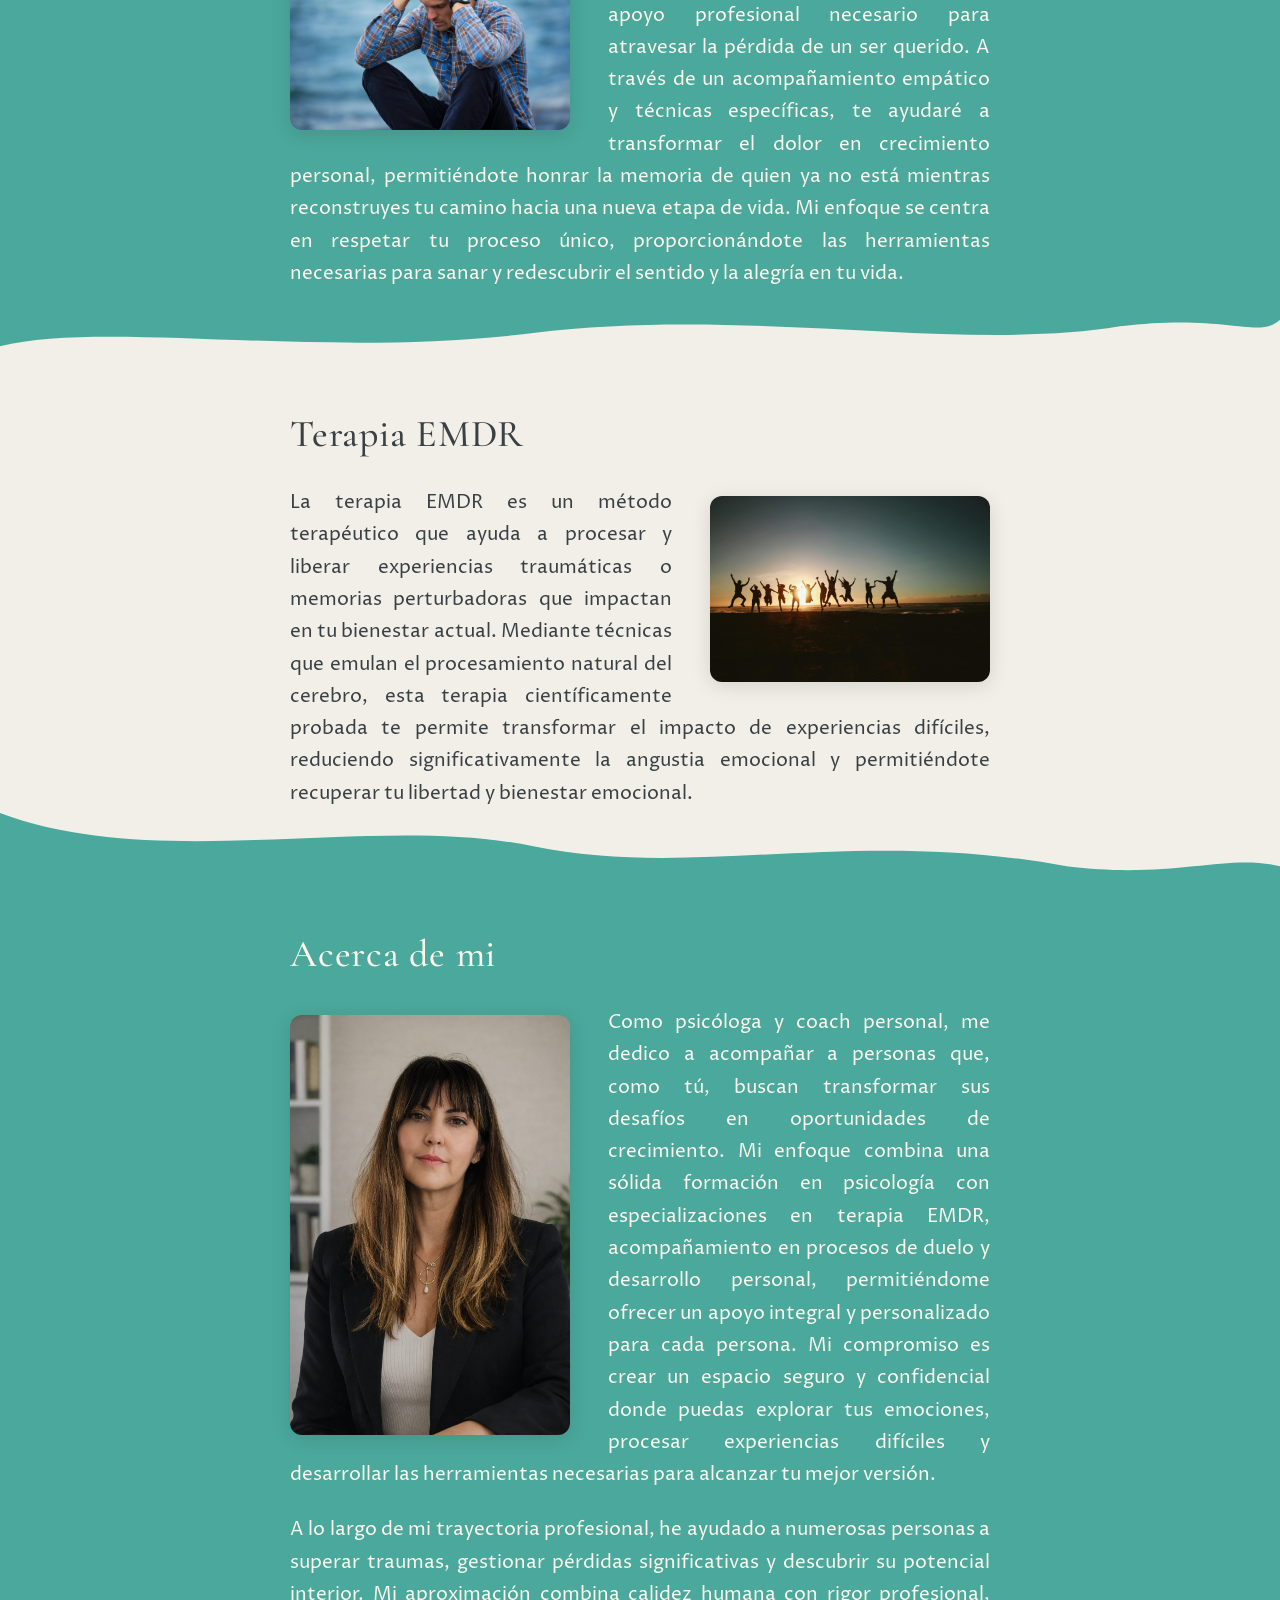
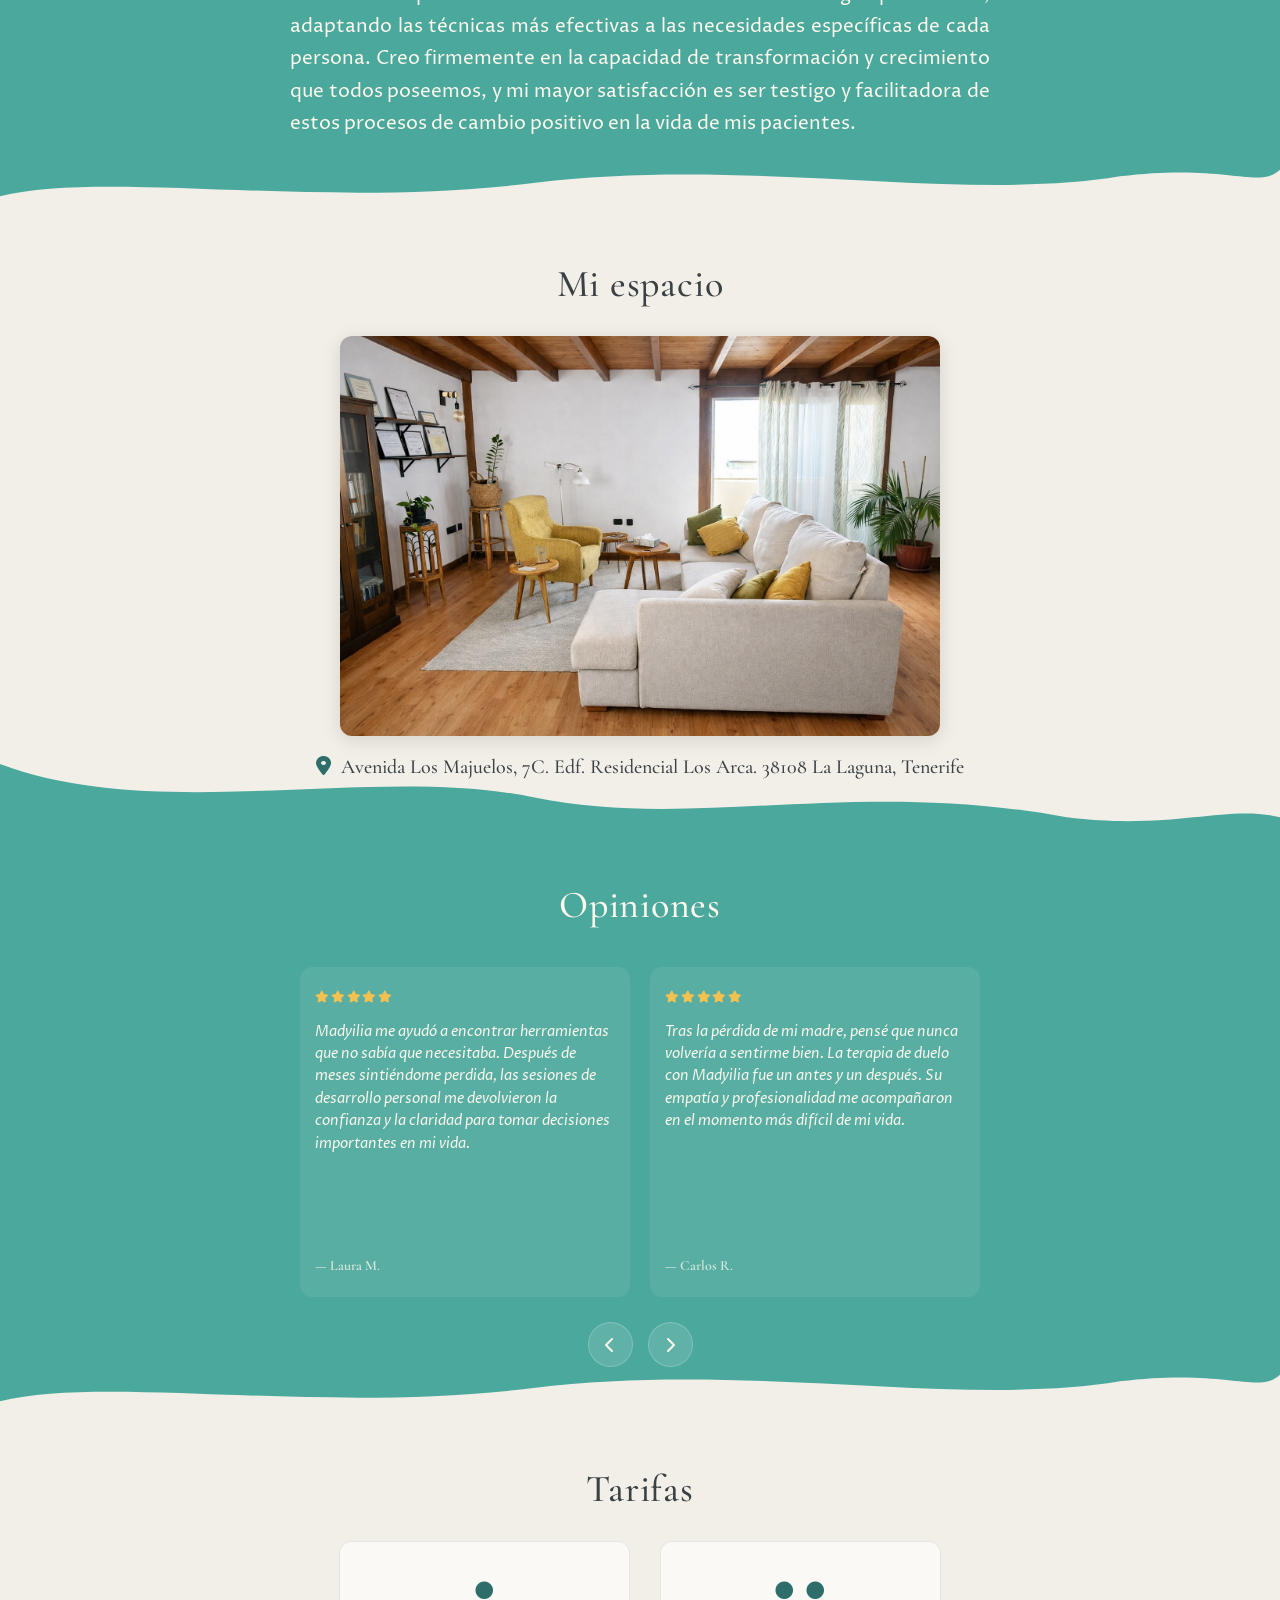
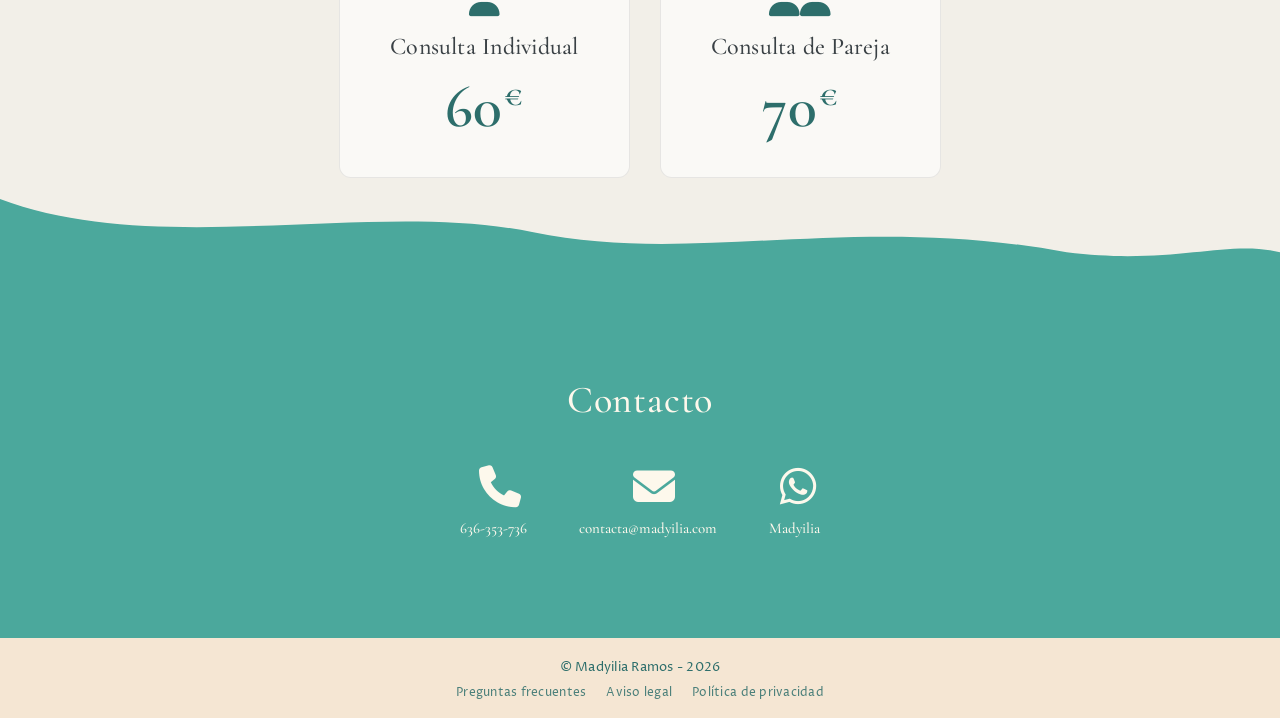
==== commit b4c7fde0: "feat: añadir imagen OG personalizada con tipografía de marca Tarjeta 1200x630 generada con Parisienn" ====
--- a/index.html
+++ b/index.html
@@ -18,8 +18,10 @@
     <meta property="og:description" content="Especialista en EMDR, terapia de duelo y desarrollo personal. Consulta en La Laguna y sesiones online.">
     <meta property="og:type" content="website">
     <meta property="og:url" content="https://madyilia.com/">
-    <meta property="og:image" content="https://madyilia.com/images/madyi.png">
-    <meta property="og:image:alt" content="Madyilia Ramos, psicóloga y coach personal en Tenerife">
+    <meta property="og:image" content="https://madyilia.com/images/og-image.jpg">
+    <meta property="og:image:width" content="1200">
+    <meta property="og:image:height" content="630">
+    <meta property="og:image:alt" content="Madyilia Ramos · Psicóloga & Coach Personal en Tenerife">
     <meta property="og:locale" content="es_ES">
     <meta property="og:site_name" content="Madyilia Ramos">
 
@@ -27,7 +29,7 @@
     <meta name="twitter:card" content="summary_large_image">
     <meta name="twitter:title" content="Madyilia Ramos · Psicóloga & Coach Personal en Tenerife">
     <meta name="twitter:description" content="Especialista en EMDR, terapia de duelo y desarrollo personal. Consulta en La Laguna y sesiones online.">
-    <meta name="twitter:image" content="https://madyilia.com/images/madyi.png">
+    <meta name="twitter:image" content="https://madyilia.com/images/og-image.jpg">
 
     <!-- JSON-LD: ProfessionalService -->
     <script type="application/ld+json">
@@ -96,7 +98,9 @@
       "@context": "https://schema.org",
       "@type": "Person",
       "@id": "https://madyilia.com/#person",
-      "name": "Madyilia Ramos",
+      "name": "Madyilia Ramos Arca",
+      "givenName": "Madyilia",
+      "familyName": "Ramos Arca",
       "jobTitle": "Psicóloga y Coach Personal",
       "description": "Psicóloga clínica y coach personal especializada en terapia EMDR, duelo y desarrollo personal.",
       "image": "https://madyilia.com/images/madyi.png",
@@ -108,9 +112,9 @@
         {
           "@type": "EducationalOccupationalCredential",
           "credentialCategory": "license",
-          "name": "Colegiada en el Colegio Oficial de Psicólogos",
-          "recognizedBy": {"@type": "Organization", "name": "Colegio Oficial de Psicólogos de Las Palmas / Santa Cruz de Tenerife"},
-          "identifier": "_PLACEHOLDER_NUMERO_COLEGIADA_"
+          "name": "Colegiada en el Colegio Oficial de la Psicología de Santa Cruz de Tenerife",
+          "recognizedBy": {"@type": "Organization", "name": "Colegio Oficial de la Psicología de Santa Cruz de Tenerife"},
+          "identifier": "T-03892"
         },
         {
           "@type": "EducationalOccupationalCredential",
@@ -121,7 +125,8 @@
       ],
       "alumniOf": {
         "@type": "CollegeOrUniversity",
-        "name": "_PLACEHOLDER_UNIVERSIDAD_"
+        "name": "Universidad Nacional de Educación a Distancia (UNED)",
+        "url": "https://www.uned.es/"
       }
     }
     </script>
